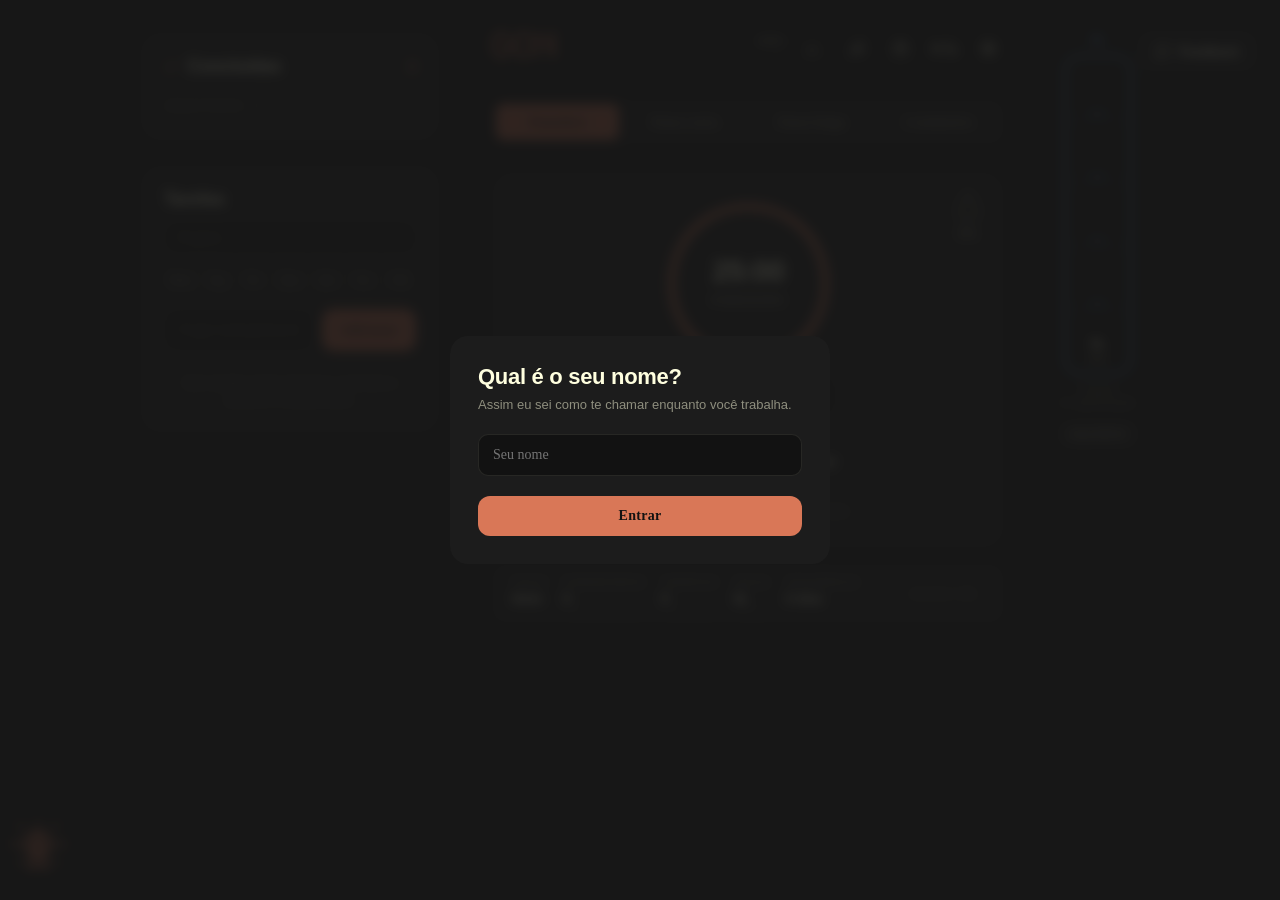
==== index.html @ 390bbe86 "Add files via upload" ====
<!DOCTYPE html>
<html lang="pt-BR">
<head>
<meta charset="UTF-8">
<meta name="viewport" content="width=device-width, initial-scale=1.0, viewport-fit=cover">

<!-- ============================================================
     SEGURANÇA: Content Security Policy
     ATENÇÃO: ao mover scripts inline para arquivos externos (.js),
     os hashes SHA-256 da CSP não são mais necessários — arquivos
     externos são cobertos por 'self'. Remova os hashes se quiser.
     Diretivas frame-ancestors/HSTS/X-Content-Type só valem como
     CABEÇALHO HTTP no servidor (veja SEGURANCA.md).
     ============================================================ -->
<meta http-equiv="Content-Security-Policy" content="
  default-src 'self';
  base-uri 'self';
  object-src 'none';
  form-action 'self';
  frame-ancestors 'none';
  upgrade-insecure-requests;
  script-src 'self' 'unsafe-inline' https://accounts.google.com https://www.youtube.com https://open.spotify.com;
  style-src 'self' 'unsafe-inline' https://fonts.googleapis.com;
  font-src 'self' https://fonts.gstatic.com data:;
  img-src 'self' data: https:;
  manifest-src 'self' data:;
  connect-src 'self' https://open.spotify.com https://www.googleapis.com https://accounts.google.com https://api.anthropic.com https://pipedapi.kavin.rocks https://pipedapi.drgns.space https://pipedapi.adminforge.de https://api.piped.private.coffee https://invidious.nerdvpn.de https://inv.nadeko.net;
  frame-src https://www.youtube.com https://www.youtube-nocookie.com https://accounts.google.com https://open.spotify.com;
  media-src 'self' https: blob:;
">
<meta name="referrer" content="strict-origin-when-cross-origin">
<title>Gon - foco e produtividade</title>
<meta name="description" content="Timer Pomodoro com tarefas, hidratação, música e o Gon, um companheiro virtual que trabalha junto com você para manter o foco.">

<!-- Ícones (inline data URI pra não depender de arquivos externos) -->
<link rel="icon" type="image/svg+xml" id="faviconLink" href="[data-uri]">
<link rel="alternate icon" type="image/png" href="[data-uri]">
<link rel="apple-touch-icon" href="[data-uri]">

<!-- PWA manifest (embutido como data URI) -->
<link rel="manifest" href="[data-uri]">
<meta name="theme-color" content="#121212">
<meta name="mobile-web-app-capable" content="yes">
<meta name="apple-mobile-web-app-capable" content="yes">
<meta name="apple-mobile-web-app-status-bar-style" content="black-translucent">
<meta name="apple-mobile-web-app-title" content="Gon">

<!-- Fontes -->
<link rel="preconnect" href="https://fonts.googleapis.com">
<link rel="preconnect" href="https://fonts.gstatic.com" crossorigin>
<link href="https://fonts.googleapis.com/css2?family=Inter:wght@400;500;600;700&display=swap" rel="stylesheet">

<!-- CSS principal -->
<link rel="stylesheet" href="style.css">

<script>
  // Aplica tema salvo antes da 1ª renderização (evita flash de tema errado)
  (function(){
    try {
      if (localStorage.getItem('gon.theme') === 'light'){
        document.documentElement.setAttribute('data-theme', 'light');
      }
    } catch(e){}
  })();
</script>
<script>
  // Registra o service worker (PWA offline + instalação como app)
  if ('serviceWorker' in navigator){
    window.addEventListener('load', function(){
      navigator.serviceWorker.register('sw.js').catch(function(){});
    });
  }
</script>
</head>
<body>
<a class="feedback-btn" href="https://forms.gle/WvxBxsP4ZQESX27w6" target="_blank" rel="noopener noreferrer" aria-label="Enviar feedback" data-i18n-attr="aria-label:ui.feedbackAria">
  <svg viewBox="0 0 24 24" fill="none" stroke="currentColor" stroke-width="1.8" stroke-linecap="round" stroke-linejoin="round"><path d="M21 11.5a8.38 8.38 0 0 1-.9 3.8 8.5 8.5 0 0 1-7.6 4.7 8.38 8.38 0 0 1-3.8-.9L3 21l1.9-5.7a8.38 8.38 0 0 1-.9-3.8 8.5 8.5 0 0 1 4.7-7.6 8.38 8.38 0 0 1 3.8-.9h.5a8.48 8.48 0 0 1 8 8v.5z"/></svg>
  <span data-i18n="ui.feedback">Feedback</span>
</a>

  <div class="layout">
  <div class="wrap">
    <header>
      <div class="brand">
        <h1>
          <svg class="brand-logo" id="brandLogo" viewBox="0 0 102 42" xmlns="http://www.w3.org/2000/svg" shape-rendering="crispEdges" role="button" tabindex="0" aria-label="Abrir Sobre o Gon" data-i18n-attr="aria-label:ui.brandAria">
            <defs>
              <linearGradient id="gonLogoGrad" x1="0" y1="0" x2="0" y2="1">
                <stop offset="0%" stop-color="var(--accent)"/>
                <stop offset="100%" stop-color="var(--accent-dark, var(--accent))" stop-opacity="0.72"/>
              </linearGradient>
            </defs>
            <!-- G -->
            <rect class="skin" x="6" y="0" width="6" height="6"/>
            <rect class="skin" x="12" y="0" width="6" height="6"/>
            <rect class="skin" x="18" y="0" width="6" height="6"/>
            <rect class="skin" x="0" y="6" width="6" height="6"/>
            <rect class="skin" x="24" y="6" width="6" height="6"/>
            <rect class="skin" x="0" y="12" width="6" height="6"/>
            <rect class="skin" x="0" y="18" width="6" height="6"/>
            <rect class="skin" x="18" y="18" width="6" height="6"/>
            <rect class="skin" x="24" y="18" width="6" height="6"/>
            <rect class="skin" x="0" y="24" width="6" height="6"/>
            <rect class="skin" x="24" y="24" width="6" height="6"/>
            <rect class="skin" x="0" y="30" width="6" height="6"/>
            <rect class="skin" x="24" y="30" width="6" height="6"/>
            <rect class="skin" x="6" y="36" width="6" height="6"/>
            <rect class="skin" x="12" y="36" width="6" height="6"/>
            <rect class="skin" x="18" y="36" width="6" height="6"/>
            <!-- O -->
            <rect class="skin" x="42" y="0" width="6" height="6"/>
            <rect class="skin" x="48" y="0" width="6" height="6"/>
            <rect class="skin" x="54" y="0" width="6" height="6"/>
            <rect class="skin" x="36" y="6" width="6" height="6"/>
            <rect class="skin" x="60" y="6" width="6" height="6"/>
            <rect class="skin" x="36" y="12" width="6" height="6"/>
            <rect class="skin" x="60" y="12" width="6" height="6"/>
            <rect class="skin" x="36" y="18" width="6" height="6"/>
            <rect class="skin" x="60" y="18" width="6" height="6"/>
            <rect class="skin" x="36" y="24" width="6" height="6"/>
            <rect class="skin" x="60" y="24" width="6" height="6"/>
            <rect class="skin" x="36" y="30" width="6" height="6"/>
            <rect class="skin" x="60" y="30" width="6" height="6"/>
            <rect class="skin" x="42" y="36" width="6" height="6"/>
            <rect class="skin" x="48" y="36" width="6" height="6"/>
            <rect class="skin" x="54" y="36" width="6" height="6"/>
            <!-- N -->
            <rect class="skin" x="72" y="0" width="6" height="6"/>
            <rect class="skin" x="96" y="0" width="6" height="6"/>
            <rect class="skin" x="72" y="6" width="6" height="6"/>
            <rect class="skin" x="78" y="6" width="6" height="6"/>
            <rect class="skin" x="96" y="6" width="6" height="6"/>
            <rect class="skin" x="72" y="12" width="6" height="6"/>
            <rect class="skin" x="84" y="12" width="6" height="6"/>
            <rect class="skin" x="96" y="12" width="6" height="6"/>
            <rect class="skin" x="72" y="18" width="6" height="6"/>
            <rect class="skin" x="84" y="18" width="6" height="6"/>
            <rect class="skin" x="96" y="18" width="6" height="6"/>
            <rect class="skin" x="72" y="24" width="6" height="6"/>
            <rect class="skin" x="90" y="24" width="6" height="6"/>
            <rect class="skin" x="96" y="24" width="6" height="6"/>
            <rect class="skin" x="72" y="30" width="6" height="6"/>
            <rect class="skin" x="96" y="30" width="6" height="6"/>
            <rect class="skin" x="72" y="36" width="6" height="6"/>
            <rect class="skin" x="96" y="36" width="6" height="6"/>

            <!-- ==== faíscas subindo, como se o nome estivesse quente ==== -->
            <g class="logo-embers">
              <rect class="ember em1"  x="3"  y="1" width="2" height="2"/>
              <rect class="ember em2"  x="10" y="2" width="2" height="2"/>
              <rect class="ember em3"  x="17" y="0" width="2" height="2"/>
              <rect class="ember em4"  x="22" y="2" width="2" height="2"/>
              <rect class="ember em5"  x="40" y="1" width="2" height="2"/>
              <rect class="ember em6"  x="44" y="2" width="2" height="2"/>
              <rect class="ember em7"  x="52" y="0" width="2" height="2"/>
              <rect class="ember em8"  x="58" y="1" width="2" height="2"/>
              <rect class="ember em9"  x="63" y="2" width="2" height="2"/>
              <rect class="ember em10" x="75" y="1" width="2" height="2"/>
              <rect class="ember em11" x="79" y="0" width="2" height="2"/>
              <rect class="ember em12" x="86" y="2" width="2" height="2"/>
              <rect class="ember em13" x="92" y="1" width="2" height="2"/>
              <rect class="ember em14" x="97" y="0" width="2" height="2"/>
            </g>
          </svg>
          <span class="sr-only" data-i18n="ui.brandSr">Gon — foco e produtividade</span>
        </h1>
      </div>
      <div class="header-right">
        <div class="clock">
          <div class="time-row">
            <span class="time" id="clockTime">--:--</span>
            <span class="battery-chip" id="batteryIndicator" style="display:none;">
              <span class="battery-percent" id="batteryPercent">--%</span>
            </span>
          </div>
          <div class="date" id="clockDate">--</div>
        </div>
        <button class="icon-btn" id="panelBtn" aria-label="Painel: estatísticas, calendário, conquistas" title="Painel" data-i18n-attr="aria-label:ui.panelBtnAria;title:ui.panelBtnTitle">
          <svg viewBox="0 0 24 24" fill="none" stroke-width="2" stroke-linecap="round" stroke-linejoin="round"><line x1="5" y1="20" x2="5" y2="12"/><line x1="12" y1="20" x2="12" y2="6"/><line x1="19" y1="20" x2="19" y2="15"/></svg>
        </button>
        <button class="icon-btn" id="musicBtn" aria-label="Música (Spotify)" title="Música (Spotify)" aria-expanded="false" data-i18n-attr="aria-label:ui.musicBtn;title:ui.musicBtn">
          <svg viewBox="0 0 24 24" fill="none" stroke-width="2" stroke-linecap="round" stroke-linejoin="round"><path d="M9 18V5l12-2v13"/><circle cx="6" cy="18" r="3"/><circle cx="18" cy="16" r="3"/></svg>
        </button>
        <button class="icon-btn" id="calBtn" aria-label="Google Agenda" title="Google Agenda" aria-expanded="false" data-i18n-attr="aria-label:ui.calBtn;title:ui.calBtn">
          <svg viewBox="0 0 24 24" fill="none" stroke-width="2" stroke-linecap="round" stroke-linejoin="round"><rect x="3" y="4" width="18" height="18" rx="2"/><line x1="16" y1="2" x2="16" y2="6"/><line x1="8" y1="2" x2="8" y2="6"/><line x1="3" y1="10" x2="21" y2="10"/></svg>
        </button>
        <button class="icon-btn" id="themeBtn" aria-label="Mudar para tema claro" title="Tema claro/escuro">
          <svg id="themeIconSun" viewBox="0 0 24 24" fill="none" stroke="currentColor" stroke-width="2" stroke-linecap="round" stroke-linejoin="round" hidden><circle cx="12" cy="12" r="4"/><path d="M12 2v2M12 20v2M4.93 4.93l1.41 1.41M17.66 17.66l1.41 1.41M2 12h2M20 12h2M4.93 19.07l1.41-1.41M17.66 6.34l1.41-1.41"/></svg>
          <svg id="themeIconMoon" viewBox="0 0 24 24" fill="none" stroke="currentColor" stroke-width="2" stroke-linecap="round" stroke-linejoin="round"><path d="M21 12.79A9 9 0 1 1 11.21 3 7 7 0 0 0 21 12.79Z"/></svg>
        </button>
        <button class="icon-btn" id="settingsBtn" aria-label="Configurações" title="Configurações" data-i18n-attr="aria-label:ui.settingsBtn;title:ui.settingsBtn">
          <svg viewBox="0 0 24 24" fill="none" stroke-width="2" stroke-linecap="round" stroke-linejoin="round"><circle cx="12" cy="12" r="3"/><path d="M19.4 15a1.65 1.65 0 0 0 .33 1.82l.06.06a2 2 0 1 1-2.83 2.83l-.06-.06a1.65 1.65 0 0 0-1.82-.33 1.65 1.65 0 0 0-1 1.51V21a2 2 0 0 1-4 0v-.09A1.65 1.65 0 0 0 9 19.4a1.65 1.65 0 0 0-1.82.33l-.06.06a2 2 0 1 1-2.83-2.83l.06-.06a1.65 1.65 0 0 0 .33-1.82 1.65 1.65 0 0 0-1.51-1H3a2 2 0 0 1 0-4h.09A1.65 1.65 0 0 0 4.6 9a1.65 1.65 0 0 0-.33-1.82l-.06-.06a2 2 0 1 1 2.83-2.83l.06.06a1.65 1.65 0 0 0 1.82.33H9a1.65 1.65 0 0 0 1-1.51V3a2 2 0 0 1 4 0v.09a1.65 1.65 0 0 0 1 1.51 1.65 1.65 0 0 0 1.82-.33l.06-.06a2 2 0 1 1 2.83 2.83l-.06.06a1.65 1.65 0 0 0-.33 1.82V9a1.65 1.65 0 0 0 1.51 1H21a2 2 0 0 1 0 4h-.09a1.65 1.65 0 0 0-1.51 1z"/></svg>
        </button>
      </div>
    </header>

    <div class="tabs" role="group" aria-label="Modo do timer" data-i18n-attr="aria-label:ui.tabsAria">
      <button class="tab active" data-mode="pomodoro" aria-pressed="true" data-i18n="ui.modePomodoro">Pomodoro</button>
      <button class="tab" data-mode="short" aria-pressed="false" data-i18n="ui.modeShort">Pausa curta</button>
      <button class="tab" data-mode="long" aria-pressed="false" data-i18n="ui.modeLong">Pausa longa</button>
      <button class="tab" data-mode="chrono" aria-pressed="false" data-i18n="ui.modeChrono">Cronômetro</button>
    </div>

    <div class="card">
      <!-- hydration widget -->
      <div class="hydration" id="hydration" role="button" tabindex="0" aria-label="Hidratação" data-i18n-attr="aria-label:ui.hydrationAria">
        <svg viewBox="0 0 28 36">
          <defs>
            <clipPath id="dropClip">
              <path d="M14 2 C14 2 4 15 4 22 a10 10 0 0 0 20 0 C24 15 14 2 14 2 Z"/>
            </clipPath>
            <clipPath id="waterLevelClip">
              <!-- acompanha o mesmo contorno ondulado do preenchimento (#waterFill),
                   então as bolhinhas somem ao ultrapassar o nível real da água,
                   em vez de flutuarem por cima dela -->
              <use href="#waterFill"/>
            </clipPath>
            <linearGradient id="dropGrad" x1="0" y1="0" x2="0" y2="1">
              <stop offset="0" stop-color="#7BB3EA"/>
              <stop offset="1" stop-color="#3D7EC4"/>
            </linearGradient>
          </defs>
          <path id="waterFill" fill="url(#dropGrad)" clip-path="url(#dropClip)"/>
          <g clip-path="url(#dropClip)">
            <g class="drop-bubbles" clip-path="url(#waterLevelClip)">
              <circle class="drop-bubble drop-bubble-1" cx="10" cy="30" r="0.55"/>
              <circle class="drop-bubble drop-bubble-2" cx="15" cy="32" r="0.75"/>
              <circle class="drop-bubble drop-bubble-3" cx="18" cy="29" r="0.45"/>
            </g>
          </g>
          <path d="M14 2 C14 2 4 15 4 22 a10 10 0 0 0 20 0 C24 15 14 2 14 2 Z" fill="none" stroke="rgba(var(--ink-rgb),0.5)" stroke-width="1.6"/>
        </svg>
        <div class="hydro-count" id="hydroCount">0/2L</div>
        <div class="hydro-tip" id="hydroTip" data-i18n="ui.hydroTipDefault">Água em 20 min</div>
        <div class="hydro-popover" id="hydroPopover">
          <button type="button" class="hydro-opt" data-ml="250">250 ml</button>
          <button type="button" class="hydro-opt" data-ml="500">500 ml</button>
          <button type="button" class="hydro-opt" data-ml="1000">1 L</button>
        </div>
      </div>

      <div class="ring-holder">
        <svg viewBox="0 0 260 260">
          <circle class="ring-track" cx="130" cy="130" r="114"></circle>
          <circle class="ring-progress" id="ring" cx="130" cy="130" r="114"></circle>
        </svg>
        <div class="timer-center">
          <div class="time-display" id="timeDisplay" role="timer" aria-label="Tempo da sessão" data-i18n-attr="aria-label:ui.timerAria">25:00</div>
          <div class="mode-label" id="modeLabel">Pomodoro</div>
          <div class="task-now" id="taskNow" hidden></div>
        </div>
      </div>

      <!-- jogo da velha do Gon: substitui o miolo do card apenas nas abas
           "Pausa curta" e "Pausa longa" (controlado por .card.is-game) -->
      <div class="game-view" id="gameView">
        <button type="button" class="icon-btn gg-mute" id="ggMuteBtn" aria-label="Mutar sons do jogo" title="Mutar sons">
          <svg id="ggMuteIcon" viewBox="0 0 24 24" fill="none" stroke="currentColor" stroke-width="2" stroke-linecap="round" stroke-linejoin="round">
            <path d="M11 5 6 9H2v6h4l5 4V5Z"/>
            <path class="vol-wave" d="M15.5 8.5a5 5 0 0 1 0 7"/>
            <path class="vol-wave" d="M18.5 5.5a9 9 0 0 1 0 13"/>
          </svg>
        </button>

        <div class="gg-time" id="ggTime" aria-live="off"><span data-i18n="ui.ggTimePrefix">Pausa termina em </span><b id="ggTimeValue">--:--</b></div>

        <svg class="gg-avatar" id="ggAvatar" viewBox="24 21 54 42" xmlns="http://www.w3.org/2000/svg" shape-rendering="crispEdges" role="img" aria-label="Gon">
          <rect class="skin" x="42" y="36" width="18" height="6"/>
          <rect class="skin" x="36" y="42" width="30" height="6"/>
          <rect class="skin" x="30" y="48" width="42" height="6"/>
          <rect class="skin" x="36" y="54" width="30" height="6"/>
          <rect class="skin" x="42" y="60" width="18" height="6"/>
          <rect class="skin" x="33" y="33" width="6" height="6"/>
          <rect class="skin" x="63" y="33" width="6" height="6"/>
          <rect class="skin" x="63" y="63" width="6" height="6"/>
          <rect class="skin" x="33" y="63" width="6" height="6"/>
          <rect class="eye eye-l" x="42" y="45" width="6" height="9"/>
          <rect class="eye eye-r" x="54" y="45" width="6" height="9"/>
        </svg>

        <!-- tela inicial: desafio -->
        <div class="gg-intro" id="ggIntro">
          <h3 class="gg-title" data-i18n="ui.ggTitle">Gon te desafia</h3>
          <p class="gg-sub" data-i18n-html="ui.ggSub">Enquanto você descansa...<br>tente me vencer.</p>
          <p class="gg-bubble" id="ggIntroBubble" data-i18n="ui.ggIntroBubble">Vamos jogar uma?</p>
          <div class="gg-break-controls">
            <button type="button" class="btn btn-primary" id="ggStartBtn" data-i18n="ui.ggStartMatch">Começar Partida</button>
            <button type="button" class="btn btn-ghost gg-pause-btn" data-i18n="ui.ggPauseBreak">Pausar descanso</button>
            <button type="button" class="btn btn-ghost btn-small gg-skip-btn" data-i18n="ui.btnSkipBreak">Pular pausa</button>
          </div>
        </div>

        <!-- tela da partida -->
        <div class="gg-play" id="ggPlay">
          <div class="gg-board" id="ggBoard" role="group" aria-label="Tabuleiro do jogo da velha" data-i18n-attr="aria-label:ui.ggBoardAria"></div>
          <p class="gg-status" id="ggStatus" data-i18n="ui.ggYourTurn">Sua vez</p>
          <p class="gg-bubble" id="ggPlayBubble"></p>
          <div class="gg-actions" id="ggActions" hidden>
            <button type="button" class="btn btn-ghost btn-small" id="ggAgainBtn" data-i18n="ui.ggPlayAgain">Jogar novamente</button>
            <button type="button" class="btn btn-ghost btn-small" id="ggBackBtn" data-i18n="ui.ggBackToBreak">Voltar ao descanso</button>
          </div>
          <div class="gg-score">
            <div class="gg-score-item">
              <span class="gg-score-label" data-i18n="ui.ggScoreYou">Você</span>
              <span class="gg-score-value" id="ggScoreWin">0</span>
            </div>
            <div class="gg-score-item">
              <span class="gg-score-label" data-i18n="ui.ggScoreDraws">Empates</span>
              <span class="gg-score-value" id="ggScoreDraw">0</span>
            </div>
            <div class="gg-score-item">
              <span class="gg-score-label" data-i18n="ui.ggScoreGon">Gon</span>
              <span class="gg-score-value" id="ggScoreLose">0</span>
            </div>
          </div>
          <!-- controles do descanso durante a partida (compactos) -->
          <div class="gg-break-controls is-compact">
            <button type="button" class="btn btn-ghost btn-small gg-pause-btn" data-i18n="ui.ggPauseBreak">Pausar descanso</button>
            <button type="button" class="btn btn-ghost btn-small gg-skip-btn" data-i18n="ui.btnSkipBreak">Pular pausa</button>
          </div>
        </div>
      </div>

      <div class="chrono-opts" id="chronoOpts">
        <button class="chrono-opt" data-dir="up" hidden data-i18n="ui.chronoUp">Cronômetro</button>
        <button class="chrono-opt active" data-dir="down" data-i18n="ui.chronoDown">Regressivo</button>
        <button class="chrono-opt" data-dir="free" data-i18n="ui.chronoFree">Sessão livre</button>
      </div>

      <div class="controls">
        <button class="btn btn-primary" id="startBtn" data-i18n="ui.btnStart">Começar</button>
        <button class="btn btn-ghost" id="resetBtn" data-i18n="ui.btnReset">Reiniciar</button>
        <button class="btn btn-ghost" id="finishBtn" hidden data-i18n="ui.btnFinish">Finalizar</button>
        <button class="btn btn-ghost btn-small" id="skipBtn" hidden data-i18n="ui.btnSkipBreak">Pular pausa</button>
      </div>

      <div class="dots" id="dots"></div>

      <p class="hint" data-i18n-html="ui.hint"><kbd>Espaço</kbd> inicia e pausa &nbsp;·&nbsp; <kbd>R</kbd> reinicia</p>
    </div>

    <!-- resumo do dia -->
    <div class="day-strip" id="dayStrip" role="group" aria-label="Resumo do dia" data-i18n-attr="aria-label:ui.dayStripAria">
      <div class="ds-item">
        <span class="ds-label" data-i18n="ui.dsFocus">Foco</span>
        <span class="ds-value" id="dsFocus">0min</span>
        <span class="ds-bar ds-bar-spacer" aria-hidden="true"></span>
      </div>
      <div class="ds-item">
        <span class="ds-label" data-i18n="ui.dsPomos">Pomodoros</span>
        <span class="ds-value" id="dsPomos">0</span>
        <span class="ds-bar"><i id="dsPomosBar"></i></span>
      </div>
      <div class="ds-item">
        <span class="ds-label" data-i18n="ui.dsTasks">Tarefas</span>
        <span class="ds-value" id="dsTasks">0</span>
        <span class="ds-bar"><i id="dsTasksBar"></i></span>
      </div>
      <div class="ds-item">
        <span class="ds-label" data-i18n="ui.dsWater">Água</span>
        <span class="ds-value" id="dsWater">0L</span>
        <span class="ds-bar"><i id="dsWaterBar" class="is-water"></i></span>
      </div>
      <div class="ds-item">
        <span class="ds-label" data-i18n="ui.dsStreak">Sequência</span>
        <span class="ds-value" id="dsStreak">0 dias</span>
        <span class="ds-bar ds-bar-spacer" aria-hidden="true"></span>
      </div>
      <button class="ds-close" id="closeDayBtn" title="Encerrar o dia" data-i18n="ui.closeDay" data-i18n-attr="title:ui.closeDayTitle">encerrar o dia</button>
    </div>

    <!-- música: Spotify + YouTube Music -->
    <section class="panel music-panel" id="musicPanel" aria-label="Música" data-i18n-attr="aria-label:ui.musicAria">
      <div class="music-head">
        <svg viewBox="0 0 24 24" fill="none" stroke-width="2" stroke-linecap="round" stroke-linejoin="round"><path d="M9 18V5l12-2v13"/><circle cx="6" cy="18" r="3"/><circle cx="18" cy="16" r="3"/></svg>
        <h2 data-i18n="ui.musicTitle">Música</h2>
        <button class="btn btn-ghost btn-small" id="spotifyLogin" data-i18n="ui.spotifyLogin">Entrar no Spotify</button>
      </div>

      <div class="music-tabs" id="musicTabs" role="tablist">
        <button type="button" class="music-tab active" data-service="spotify" role="tab">Spotify</button>
        <button type="button" class="music-tab" data-service="youtube" role="tab">YouTube Music</button>
      </div>

      <!-- SPOTIFY -->
      <div class="music-service" id="serviceSpotify">
        <div class="music-presets" id="musicPresets">
          <button type="button" class="chip active" data-uri="playlist/0vvXsWCC9xrXsKd4FyS8kM">Lo-fi</button>
          <button type="button" class="chip" data-uri="playlist/37i9dQZF1DWZeKCadgRdKQ">Deep Focus</button>
          <button type="button" class="chip" data-uri="playlist/37i9dQZF1DX4sWSpwq3LiO">Piano</button>

          <div class="music-volume" id="musicVolume" style="display:none">
            <button type="button" class="icon-btn" id="spotifyMuteBtn" aria-label="Pausar música" title="Pausar música" data-i18n-attr="aria-label:ui.spotifyPauseAria;title:ui.spotifyPauseAria">
              <svg id="spotifyVolumeIcon" viewBox="0 0 24 24" fill="none" stroke="currentColor" stroke-width="2" stroke-linecap="round" stroke-linejoin="round">
                <path d="M11 5 6 9H2v6h4l5 4V5Z"/>
                <path class="vol-wave" d="M15.5 8.5a5 5 0 0 1 0 7"/>
                <path class="vol-wave" d="M18.5 5.5a9 9 0 0 1 0 13"/>
              </svg>
            </button>
          </div>
        </div>

        <div class="music-embed">
          <iframe id="spotifyEmbed"
                  src="https://open.spotify.com/embed/playlist/0vvXsWCC9xrXsKd4FyS8kM?utm_source=generator"
                  width="100%" height="152" frameborder="0"
                  allow="autoplay; clipboard-write; encrypted-media; fullscreen; picture-in-picture"
                  loading="lazy"></iframe>
        </div>

        <div class="music-url">
          <input type="text" id="spotifyUrl" placeholder="Cole um link do Spotify (playlist, álbum, faixa)" autocomplete="off" data-i18n-attr="placeholder:ui.spotifyUrlPlaceholder">
          <button class="btn btn-primary btn-small" id="spotifyLoad" data-i18n="ui.spotifyLoad">Carregar</button>
        </div>

        <p class="music-note" data-i18n-html="ui.spotifyNote">Com a sessão do Spotify aberta <b>neste navegador</b>, o player toca as faixas inteiras. Sem login, ele toca prévias de 30 segundos. Use os controles dentro do próprio player para tocar, pausar e navegar pelas faixas.</p>
      </div>

      <!-- YOUTUBE MUSIC -->
      <div class="music-service" id="serviceYoutube" hidden>
        <div class="music-url yt-search">
          <input type="text" id="ytSearch" placeholder="Pesquise a música que você quer ouvir" autocomplete="off" aria-label="Pesquisar música no YouTube" data-i18n-attr="placeholder:ui.ytSearchPlaceholder;aria-label:ui.ytSearchAria">
          <button class="btn btn-primary btn-small" id="ytSearchBtn" data-i18n="ui.ytSearchBtn">Pesquisar</button>
        </div>

        <div class="music-volume-row">
          <div class="music-volume" id="ytVolumeWrap">
            <button type="button" class="icon-btn" id="ytMuteBtn" aria-label="Mudo" title="Mudo" data-i18n-attr="aria-label:ui.ytMuteAria;title:ui.ytMuteAria">
              <svg id="ytVolumeIcon" viewBox="0 0 24 24" fill="none" stroke="currentColor" stroke-width="2" stroke-linecap="round" stroke-linejoin="round">
                <path d="M11 5 6 9H2v6h4l5 4V5Z"/>
                <path class="vol-wave" d="M15.5 8.5a5 5 0 0 1 0 7"/>
                <path class="vol-wave" d="M18.5 5.5a9 9 0 0 1 0 13"/>
              </svg>
            </button>
            <input type="range" id="ytVolume" min="0" max="100" value="70" aria-label="Volume do YouTube" data-i18n-attr="aria-label:ui.ytVolumeAria">
          </div>
        </div>

        <p class="yt-status" id="ytStatus" data-i18n="ui.ytStatusIdle">Digite o nome da música ou do artista. Os resultados aparecem aqui e tocam dentro do site.</p>
        <ul class="yt-results" id="ytResults" hidden></ul>

        <div class="music-embed" id="ytEmbedWrap">
          <div class="yt-embed-placeholder" id="ytEmbedPlaceholder">
            <svg viewBox="0 0 24 24" fill="none" stroke="currentColor" stroke-width="1.6" stroke-linecap="round" stroke-linejoin="round"><circle cx="12" cy="12" r="10"/><path d="M10 8.5v7l6-3.5-6-3.5Z" fill="currentColor" stroke="none"/></svg>
            <span data-i18n="ui.ytPlaceholder">Pesquise ou cole um link do YouTube. O vídeo aparece aqui pra você ouvir.</span>
          </div>
          <div id="ytFrame"></div>
        </div>

        <p class="music-note" data-i18n-html="ui.ytNote">Toca a <b>faixa inteira de graça</b>, com anúncios, a menos que você tenha YouTube Premium logado <b>neste navegador</b>. Também aceita link colado do <b>youtube.com</b> ou <b>music.youtube.com</b>. O volume ao lado da busca controla o player de verdade.</p>
      </div>
    </section>

    <!-- Google Agenda -->
    <section class="panel cal-panel" id="calPanel" aria-label="Google Agenda" data-i18n-attr="aria-label:ui.calAria">
      <div class="cal-head">
        <svg viewBox="0 0 24 24" fill="none" stroke-width="2" stroke-linecap="round" stroke-linejoin="round"><rect x="3" y="4" width="18" height="18" rx="2"/><line x1="16" y1="2" x2="16" y2="6"/><line x1="8" y1="2" x2="8" y2="6"/><line x1="3" y1="10" x2="21" y2="10"/></svg>
        <h2 data-i18n="ui.calTitle">Google Agenda</h2>
        <span class="cal-status-row" id="calStatusRow">
          <span class="cal-status-dot" id="calStatusDot"></span>
          <span id="calStatusText" data-i18n="ui.calDisconnectedStatus">Desconectado</span>
        </span>
        <button class="btn btn-ghost btn-small" id="calDisconnectBtn" hidden data-i18n="ui.calDisconnect">Desconectar</button>
      </div>

      <!-- estado: não conectado -->
      <div class="cal-disconnected" id="calDisconnected">
        <p data-i18n="ui.calIntro">Conecte sua conta do Google para acompanhar os compromissos da sua semana direto por aqui, sem sair do Gon.</p>
        <button class="btn btn-primary btn-small" id="calConnectBtn" data-i18n="ui.calConnect">Conectar com o Google</button>
      </div>

      <!-- estado: conectado -->
      <div class="cal-connected" id="calConnected" hidden>
        <div class="cal-daynav">
          <button type="button" class="icon-btn" id="calPrevDay" aria-label="Semana anterior" title="Semana anterior" data-i18n-attr="aria-label:ui.calPrevWeek;title:ui.calPrevWeek">
            <svg viewBox="0 0 24 24" fill="none" stroke-width="2" stroke-linecap="round" stroke-linejoin="round"><polyline points="15 18 9 12 15 6"/></svg>
          </button>
          <span class="cal-day-label" id="calDayLabel" data-i18n="ui.calThisWeek">Esta semana</span>
          <button type="button" class="icon-btn" id="calNextDay" aria-label="Próxima semana" title="Próxima semana" data-i18n-attr="aria-label:ui.calNextWeek;title:ui.calNextWeek">
            <svg viewBox="0 0 24 24" fill="none" stroke-width="2" stroke-linecap="round" stroke-linejoin="round"><polyline points="9 18 15 12 9 6"/></svg>
          </button>
          <button type="button" class="cal-today-btn" id="calTodayBtn" data-i18n="ui.calThisWeekBtn">esta semana</button>
        </div>

        <div class="cal-event-list" id="calEventList">
          <div class="cal-loading" data-i18n="ui.calLoading">Carregando...</div>
        </div>

        <p class="cal-note" data-i18n-html="ui.calNote">Os compromissos são lidos direto da sua agenda principal do Google (<b>calendar.primary</b>), somente para visualização. O acesso fica só neste navegador e expira sozinho; não guardamos nada em servidor.</p>
      </div>
    </section>
  </div><!-- /wrap -->

  <div class="left-col">
  <aside class="panel sidebar-done" id="donePanel">
    <div class="done-head">
      <svg viewBox="0 0 24 24" fill="none" stroke-width="2.6" stroke-linecap="round" stroke-linejoin="round"><polyline points="20 6 9 17 4 12"/></svg>
      <h2 data-i18n="ui.doneTitle">Concluídas</h2>
      <span class="count" id="doneCount">0</span>
    </div>
    <ul class="task-list done-list" id="doneList"></ul>
    <div class="done-empty" id="doneEmpty">
      <svg viewBox="0 0 24 24" fill="none" stroke-width="1.6" stroke-linecap="round" stroke-linejoin="round"><circle cx="12" cy="12" r="9"/><polyline points="8.5 12 11 14.5 15.5 9.5"/></svg>
      <p data-i18n="ui.doneEmpty">Suas tarefas concluídas do dia aparecem aqui.</p>
    </div>
    <button class="arch-toggle" id="archToggle" hidden><span data-i18n="ui.archived">Arquivadas · </span><span id="archCount">0</span></button>
    <ul class="task-list done-list arch-list" id="archList" hidden></ul>
  </aside>

  <!-- tasks -->
  <section class="panel tasks">
    <div class="tasks-head">
      <h2 data-i18n="ui.tasksTitle">Tarefas</h2>
      <span id="taskSummary"></span>
    </div>
    <div class="task-tools">
      <input type="search" id="taskSearch" class="task-search" placeholder="Pesquisar" autocomplete="off" aria-label="Pesquisar tarefas" data-i18n-attr="placeholder:ui.taskSearchPlaceholder;aria-label:ui.taskSearchAria">
      <div class="task-filters" id="taskFilters">
        <button class="tf-chip" data-f="0" data-i18n="ui.wd0">Dom</button>
        <button class="tf-chip" data-f="1" data-i18n="ui.wd1">Seg</button>
        <button class="tf-chip" data-f="2" data-i18n="ui.wd2">Ter</button>
        <button class="tf-chip" data-f="3" data-i18n="ui.wd3">Qua</button>
        <button class="tf-chip" data-f="4" data-i18n="ui.wd4">Qui</button>
        <button class="tf-chip" data-f="5" data-i18n="ui.wd5">Sex</button>
        <button class="tf-chip" data-f="6" data-i18n="ui.wd6">Sáb</button>
      </div>
    </div>
    <div class="task-input">
      <input type="text" id="taskInput" placeholder="O que você precisa fazer hoje?" maxlength="120" autocomplete="off" data-i18n-attr="placeholder:ui.taskInputPlaceholder">
      <button class="btn btn-primary btn-small" id="taskAdd" data-i18n="ui.taskAdd">Adicionar</button>
    </div>
    <ul class="task-list" id="taskList"></ul>
    <div class="empty-msg" id="taskEmpty" data-i18n="ui.taskEmpty">Sem tarefas ainda. Escreve a primeira e assume o compromisso.</div>
  </section>
  </div><!-- /left-col -->

  <div class="right-col" id="rightCol">
    <div class="hydro-tank-goal" id="hydroTankGoal">2L</div>
    <div class="hydro-tank" id="hydroTank" role="button" tabindex="0" aria-label="Água de hoje. Abrir registros para desfazer." data-i18n-attr="aria-label:ui.hydroTankAria">
      <div class="hydro-tank-ticks" aria-hidden="true">
        <span class="hydro-tank-tick" style="--tick:20%"></span>
        <span class="hydro-tank-tick-label" style="--tick:20%">20%</span>
        <span class="hydro-tank-tick" style="--tick:40%"></span>
        <span class="hydro-tank-tick-label" style="--tick:40%">40%</span>
        <span class="hydro-tank-tick" style="--tick:60%"></span>
        <span class="hydro-tank-tick-label" style="--tick:60%">60%</span>
        <span class="hydro-tank-tick" style="--tick:80%"></span>
        <span class="hydro-tank-tick-label" style="--tick:80%">80%</span>
      </div>
      <div class="hydro-tank-fill" id="hydroTankFill">
        <canvas id="hydroWaveCanvas" aria-hidden="true"></canvas>
        <span class="hydro-bubble hydro-bubble-1"></span>
        <span class="hydro-bubble hydro-bubble-2"></span>
        <span class="hydro-bubble hydro-bubble-3"></span>
        <span class="hydro-bubble hydro-bubble-4"></span>
        <span class="hydro-bubble hydro-bubble-5"></span>
        <span class="hydro-bubble hydro-bubble-6"></span>
      </div>
      <canvas id="fishCanvas" aria-hidden="true"></canvas>
      <div class="hydro-tank-label" id="hydroTankLabel">
        <span class="hydro-tank-label-value" id="hydroTankLabelValue">0L</span>
        <span class="hydro-tank-label-pct" id="hydroTankLabelPct">0%</span>
      </div>
    </div>
    <div class="hydro-tank-hint" data-i18n-html="ui.hydroTankHint">toque<br>p/ desfazer</div>
    <button type="button" class="aq-btn" id="aqBtn" aria-label="Abrir aquário e loja de peixes" data-i18n-attr="aria-label:ui.aqBtnAria">
      <span class="aq-btn-txt" data-i18n="ui.aqBtn">Aquário</span>
      <span class="aq-btn-badge" id="aqBtnBadge" hidden>0</span>
    </button>
  </div><!-- /right-col -->
  </div><!-- /layout -->

  <!-- name modal -->
  <div class="overlay open" id="nameOverlay">
    <div class="modal" role="dialog" aria-modal="true" aria-label="Boas-vindas" data-i18n-attr="aria-label:ui.nameAria">
      <h2 data-i18n="ui.nameTitle">Qual é o seu nome?</h2>
      <p class="sub" data-i18n="ui.nameSub">Assim eu sei como te chamar enquanto você trabalha.</p>
      <div class="field">
        <input type="text" id="nameInput" placeholder="Seu nome" maxlength="30" autocomplete="off" data-i18n-attr="placeholder:ui.namePlaceholder">
      </div>
      <div class="modal-actions">
        <button class="btn btn-primary" id="nameSubmit" style="flex:1;" data-i18n="ui.nameSubmit">Entrar</button>
      </div>
    </div>
  </div>

  <!-- intro modal: Gon se apresenta antes de liberar o app -->
  <div class="overlay" id="introOverlay">
    <div class="modal gg-end-modal" role="dialog" aria-modal="true" aria-label="Apresentação do Gon" data-i18n-attr="aria-label:ui.introAria">
      <svg class="gg-avatar" viewBox="24 21 54 42" xmlns="http://www.w3.org/2000/svg" shape-rendering="crispEdges" role="img" aria-label="Gon">
        <rect class="skin" x="42" y="36" width="18" height="6"/>
        <rect class="skin" x="36" y="42" width="30" height="6"/>
        <rect class="skin" x="30" y="48" width="42" height="6"/>
        <rect class="skin" x="36" y="54" width="30" height="6"/>
        <rect class="skin" x="42" y="60" width="18" height="6"/>
        <rect class="skin" x="33" y="33" width="6" height="6"/>
        <rect class="skin" x="63" y="33" width="6" height="6"/>
        <rect class="skin" x="63" y="63" width="6" height="6"/>
        <rect class="skin" x="33" y="63" width="6" height="6"/>
        <rect class="eye eye-l" x="42" y="45" width="6" height="9"/>
        <rect class="eye eye-r" x="54" y="45" width="6" height="9"/>
      </svg>
      <h2 id="introGreet">Oi!</h2>
      <p class="sub" data-i18n="ui.introSub">Prazer em te conhecer, eu sou o Gon, seu parceiro de foco por aqui. Antes da gente começar, quero te contar rapidinho a minha história. Clica aqui:</p>
      <div class="modal-actions">
        <button class="btn btn-primary" id="introStoryBtn" style="flex:1;" data-i18n="ui.introStoryBtn">Conhecer a história do Gon</button>
      </div>
    </div>
  </div>

  <!-- settings modal -->
  <div class="overlay" id="settingsOverlay">
    <div class="modal" role="dialog" aria-modal="true" aria-label="Configurações" data-i18n-attr="aria-label:ui.settingsAria">
      <h2 data-i18n="ui.settingsTitle">Configurações</h2>
      <p class="sub" data-i18n="ui.settingsSub">Tempos em minutos.</p>
      <div class="field">
        <label data-i18n="ui.fieldName">Seu nome</label>
        <input type="text" id="inputName" placeholder="Seu nome" maxlength="30" autocomplete="off" data-i18n-attr="placeholder:ui.namePlaceholder">
      </div>
      <div class="field">
        <label data-i18n="ui.fieldLanguage">Idioma</label>
        <div class="water-goal-select" id="langSelect"></div>
      </div>
      <div class="field">
        <label data-i18n="ui.fieldPomodoro">Pomodoro</label>
        <input type="number" id="inputPomodoro" min="1" max="1440" value="25">
      </div>
      <div class="field">
        <label data-i18n="ui.fieldShort">Pausa curta</label>
        <input type="number" id="inputShort" min="1" max="60" value="5">
      </div>
      <div class="field">
        <label data-i18n="ui.fieldLong">Pausa longa</label>
        <input type="number" id="inputLong" min="1" max="90" value="15">
      </div>
      <div class="field">
        <label><span data-i18n="ui.fieldWater">Lembrete de água</span> <small data-i18n="ui.fieldWaterHint">(intervalo em min)</small></label>
        <input type="number" id="inputWater" min="1" max="120" value="20">
      </div>
      <div class="field">
        <label data-i18n="ui.fieldWaterGoal">Meta diária de água</label>
        <div class="water-goal-select" id="waterGoalSelect">
          <button type="button" class="wg-opt" data-l="2">2L</button>
          <button type="button" class="wg-opt" data-l="3">3L</button>
          <button type="button" class="wg-opt" data-l="4">4L</button>
          <button type="button" class="wg-opt" data-l="5">5L</button>
        </div>
      </div>
      <div class="field-row">
        <div class="field">
          <label><span data-i18n="ui.fieldGoalPomos">Meta de Pomodoros</span> <small data-i18n="ui.perDay">/dia</small></label>
          <input type="number" id="inputGoalPomos" min="1" max="30" value="8">
        </div>
        <div class="field">
          <label><span data-i18n="ui.fieldGoalTasks">Meta de tarefas</span> <small data-i18n="ui.perDay">/dia</small></label>
          <input type="number" id="inputGoalTasks" min="1" max="50" value="5">
        </div>
      </div>
      <div class="field">
        <label><span data-i18n="ui.fieldAutoFocus">Modo foco automático</span> <small data-i18n="ui.fieldAutoFocusHint">(oculta distrações durante o Pomodoro)</small></label>
        <div class="water-goal-select" id="focusModeSelect">
          <button type="button" class="wg-opt wg-accent" data-v="1" data-i18n="ui.on">Ligado</button>
          <button type="button" class="wg-opt wg-accent" data-v="0" data-i18n="ui.off">Desligado</button>
        </div>
      </div>
      <div class="modal-actions">
        <button class="btn btn-ghost" id="cancelBtn" data-i18n="ui.cancel">Cancelar</button>
        <button class="btn btn-primary" id="saveBtn" data-i18n="ui.save">Salvar</button>
      </div>
    </div>
  </div>

  <!-- water log modal (desfazer registros) -->
  <div class="overlay" id="waterOverlay">
    <div class="modal" role="dialog" aria-modal="true" aria-label="Registro de água" data-i18n-attr="aria-label:ui.waterAria">
      <h2 data-i18n="ui.waterTitle">Água de hoje</h2>
      <p class="sub" data-i18n="ui.waterSub">Registrou errado? Remove o que não aconteceu de verdade.</p>

      <div class="water-total">
        <span class="water-total-value" id="waterTotalValue">0L</span>
        <span class="water-total-goal" id="waterTotalGoal">de 2L</span>
      </div>

      <div class="water-quick">
        <button type="button" class="wq" data-ml="250">+250 ml</button>
        <button type="button" class="wq" data-ml="500">+500 ml</button>
        <button type="button" class="wq" data-ml="1000">+1 L</button>
      </div>

      <ul class="water-log" id="waterLogList"></ul>
      <div class="water-log-empty" id="waterLogEmpty" data-i18n="ui.waterLogEmpty">Nenhum registro hoje. Use a gotinha ou os botões acima.</div>

      <div class="modal-actions">
        <button class="btn btn-ghost" id="waterUndoBtn" data-i18n="ui.waterUndoLast">Desfazer último</button>
        <button class="btn btn-primary" id="waterCloseBtn" data-i18n="ui.close">Fechar</button>
      </div>
    </div>
  </div>

  <!-- aquário: loja de peixes + peixes atuais -->
  <div class="overlay" id="aqOverlay">
    <div class="modal modal-wide aq-modal" role="dialog" aria-modal="true" aria-label="Aquário" data-i18n-attr="aria-label:ui.aqAria">
      <div class="aq-head">
        <h2 data-i18n="ui.aqTitle">Aquário do Gon</h2>
        <div class="aq-coins" title="Conchas: ganhe bebendo água" data-i18n-attr="title:ui.aqCoinsTitle">
          <svg viewBox="0 0 16 16" aria-hidden="true"><path d="M8 1 C4 1 1 4 1 8 C1 12 4 15 8 15 L8 8 Z" fill="currentColor"/><path d="M8 1 C12 1 15 4 15 8 C15 12 12 15 8 15 L8 8 Z" fill="currentColor" opacity="0.55"/></svg>
          <b id="aqCoins">0</b><span data-i18n="ui.aqShells"> conchas</span>
        </div>
      </div>
      <p class="sub" data-i18n-html="ui.aqSub">Beba água pra ganhar conchas (1 concha a cada 250&nbsp;ml). Adote até <b>5 peixinhos</b>, mas cuidado: sem água o tanque seca e eles adoecem. Mantenha o tanque cheio e eles vivem felizes.</p>

      <div class="aq-section-label"><span data-i18n="ui.aqMineLabel">Seus peixes </span><span id="aqCount">0/5</span></div>
      <div class="aq-mine" id="aqMine"></div>
      <div class="aq-empty" id="aqEmpty" data-i18n="ui.aqEmpty">Nenhum peixe ainda. Adote um abaixo 🐟</div>

      <div class="aq-section-label" data-i18n="ui.aqShopLabel">Lojinha</div>
      <div class="aq-shop" id="aqShop"></div>

      <div class="modal-actions">
        <button class="btn btn-primary" id="aqCloseBtn" data-i18n="ui.close">Fechar</button>
      </div>
    </div>
  </div>

  <!-- painel: estatísticas · calendário · conquistas · recordes · rotinas · planejar -->
  <div class="overlay" id="panelOverlay">
    <div class="modal modal-wide" role="dialog" aria-modal="true" aria-label="Painel: estatísticas, calendário e conquistas" data-i18n-attr="aria-label:ui.panelAria">
      <div class="pv-head">
        <h2 data-i18n="ui.panelTitle">Painel</h2>
        <div class="level-wrap" id="levelWrap">
          <span class="level-tag" id="levelTag">Nível 1</span>
          <span class="level-bar"><i id="levelFill"></i></span>
          <span class="level-xp" id="levelXp"></span>
        </div>
        <button class="pv-close" id="panelClose" aria-label="Fechar painel" data-i18n-attr="aria-label:ui.panelCloseAria">×</button>
      </div>
      <div class="pv-tabs" id="pvTabs">
        <button class="pv-tab active" data-v="stats" data-i18n="ui.tabStats">Estatísticas</button>
        <button class="pv-tab" data-v="cal" data-i18n="ui.tabCal">Calendário</button>
        <button class="pv-tab" data-v="ach" data-i18n="ui.tabAch">Conquistas</button>
        <button class="pv-tab" data-v="rec" data-i18n="ui.tabRec">Recordes</button>
        <button class="pv-tab" data-v="rot" data-i18n="ui.tabRot">Rotinas</button>
        <button class="pv-tab" data-v="ai" data-i18n="ui.tabAi">Planejar</button>
        <button class="pv-tab" data-v="about" data-i18n="ui.tabAbout">Sobre</button>
      </div>

      <div class="pv-body" id="pvBody">
      <section class="pv-view" id="pvStats">
        <div class="seg" id="statRange">
          <button class="seg-btn active" data-r="today" data-i18n="ui.rangeToday">Hoje</button>
          <button class="seg-btn" data-r="week" data-i18n="ui.rangeWeek">Semana</button>
          <button class="seg-btn" data-r="month" data-i18n="ui.rangeMonth">Mês</button>
          <button class="seg-btn" data-r="year" data-i18n="ui.rangeYear">Ano</button>
        </div>
        <div class="stat-grid" id="statGrid"></div>
        <div class="chart-block" id="chartDaysBlock">
          <h3 class="pv-sub" id="chartDaysTitle" data-i18n="ui.chartFocusByDay">Foco por dia</h3>
          <div class="mini-chart" id="chartDays"></div>
        </div>
        <div class="chart-block">
          <h3 class="pv-sub" data-i18n="ui.chartByHour">Produtividade por horário</h3>
          <div class="mini-chart" id="chartHours"></div>
        </div>
      </section>

      <section class="pv-view" id="pvCal" hidden>
        <h3 class="pv-sub" data-i18n="ui.heatTitle">Últimas 26 semanas</h3>
        <div class="heat-wrap"><div class="heat-grid" id="heatGrid"></div></div>
        <div class="heat-legend"><span data-i18n="ui.heatLess">menos </span><i class="hl i0"></i><i class="hl i1"></i><i class="hl i2"></i><i class="hl i3"></i><i class="hl i4"></i><span data-i18n="ui.heatMore"> mais</span></div>
        <div class="heat-detail" id="heatDetail" data-i18n="ui.heatHint">Clique em um dia para ver os detalhes.</div>
      </section>

      <section class="pv-view" id="pvAch" hidden>
        <div class="ach-grid" id="achGrid"></div>
      </section>

      <section class="pv-view" id="pvRec" hidden>
        <ul class="rec-list" id="recList"></ul>
      </section>

      <section class="pv-view" id="pvRot" hidden>
        <p class="pv-desc" data-i18n="ui.rotDesc">Rotinas aplicam tempos, tarefas e meta de água de uma vez só.</p>
        <ul class="rot-list" id="rotList"></ul>
        <div class="rot-empty" id="rotEmpty" data-i18n="ui.rotEmpty">Nenhuma rotina ainda. Crie a primeira: Trabalho, Estudo, Manhã, Noite.</div>
        <button class="btn btn-ghost" id="rotNewBtn" data-i18n="ui.rotNew">Nova rotina</button>
        <div class="rot-form" id="rotForm" hidden>
          <div class="field"><label data-i18n="ui.rotName">Nome</label><input id="rotName" maxlength="40" placeholder="Trabalho, Estudo, Manhã..." data-i18n-attr="placeholder:ui.rotNamePlaceholder"></div>
          <div class="field-row">
            <div class="field"><label data-i18n="ui.rotPomos">Pomodoros</label><input type="number" id="rotPomos" min="1" max="20" value="4"></div>
            <div class="field"><label><span data-i18n="ui.rotFocus">Foco</span> <small data-i18n="ui.unitMin">min</small></label><input type="number" id="rotFocus" min="1" max="180" value="25"></div>
          </div>
          <div class="field-row">
            <div class="field"><label><span data-i18n="ui.rotBreak">Pausa</span> <small data-i18n="ui.unitMin">min</small></label><input type="number" id="rotBreak" min="1" max="60" value="5"></div>
            <div class="field"><label><span data-i18n="ui.rotWater">Água</span> <small data-i18n="ui.unitL">L</small></label><input type="number" id="rotWater" min="1" max="5" value="2"></div>
          </div>
          <div class="field"><label><span data-i18n="ui.rotTasksLabel">Tarefas</span> <small data-i18n="ui.rotTasksHint">(uma por linha)</small></label><textarea id="rotTasks" rows="3" placeholder="Editar vídeo do cliente&#10;Responder e-mails" data-i18n-attr="placeholder:ui.rotTasksPlaceholder"></textarea></div>
          <div class="modal-actions"><button class="btn btn-ghost" id="rotCancel" data-i18n="ui.cancel">Cancelar</button><button class="btn btn-primary" id="rotSave" data-i18n="ui.rotSave">Salvar rotina</button></div>
        </div>
      </section>

      <section class="pv-view" id="pvAi" hidden>
        <p class="pv-desc" data-i18n="ui.aiDesc">Descreva o que precisa fazer e o organizador monta os blocos de foco, pausas e tarefas do dia.</p>
        <textarea id="aiInput" class="ai-input" rows="3" placeholder="Hoje preciso terminar meu projeto, estudar e responder e-mails." data-i18n-attr="placeholder:ui.aiPlaceholder"></textarea>
        <div class="modal-actions ai-actions">
          <button class="btn btn-primary" id="aiRun" data-i18n="ui.aiRun">Organizar</button>
        </div>
        <div class="ai-status" id="aiStatus" hidden></div>
        <div class="ai-plan" id="aiPlan" hidden>
          <h3 class="pv-sub" data-i18n="ui.aiPlanTitle">Plano sugerido</h3>
          <ul class="plan-list" id="planList"></ul>
          <div class="modal-actions">
            <button class="btn btn-ghost" id="aiDiscard" data-i18n="ui.aiDiscard">Descartar</button>
            <button class="btn btn-primary" id="aiApply" data-i18n="ui.aiApply">Aplicar ao dia</button>
          </div>
        </div>
      </section>

      <section class="pv-view" id="pvAbout" hidden>
        <div class="about-block">
          <h3 class="about-title"><span data-i18n="ui.aboutLoreTitle">A história do Gon</span> <span class="about-tag" data-i18n="ui.aboutLoreTag">Lenda</span></h3>
          <div class="about-lore">
            <p class="lore-chapter-text" data-i18n-html="ui.aboutLore1">Antes de existir qualquer tarefa, qualquer cronômetro ou qualquer meta, havia apenas um ponto de luz laranja pulsando sozinho, sem missão, sem aliado, sem motivo pra continuar aceso. Foi só no instante em que o primeiro pomodoro chegou ao fim que essa faísca ganhou forma: pernas, olhos e um nome. <b>Gon</b> não nasceu de um raio nem de uma profecia antiga. Nasceu de 25 minutos de foco, os primeiros de muitos que ainda viriam.</p>
            <p class="lore-chapter-text" data-i18n-html="ui.aboutLore2">Desde então, Gon selou um pacto simples com quem abrisse o app: <b>"Eu cuido do tempo, você cuida de usá-lo bem."</b> A cada tarefa concluída, cada litro de água registrado, cada sequência mantida, ele ganha um pouco mais de força, e o seu XP sobe junto com o dele. O maior adversário dessa jornada nunca teve nome oficial. Você talvez o conheça como procrastinação, adiamento, aquela aba extra aberta sem motivo. Gon não vence essa batalha por você, mas fica ao seu lado enquanto você luta, e comemora junto quando você vence.</p>
            <p class="lore-chapter-text" data-i18n-html="ui.aboutLore3">Essa história não tem final marcado. Cada dia que você abre o app é um novo capítulo, cada nível que você sobe é uma página virada. Gon só pede uma coisa: que você volte amanhã pra continuar escrevendo.</p>
          </div>

          <div class="lore-fireplace-wrap">
            <canvas id="gonCampfire" class="campfire-canvas"></canvas>
            <div class="lore-fireplace-foot">
              <p class="lore-fireplace-caption" data-i18n="ui.aboutFireCaption">Fim do capítulo · continue lendo</p>
              <button type="button" class="icon-btn fireplace-sound-btn" id="fireplaceSoundBtn" aria-label="Mutar som da lareira" title="Som da lareira" data-i18n-attr="title:ui.fireplaceTitle">
                <svg viewBox="0 0 24 24" fill="none" stroke="currentColor" stroke-width="2" stroke-linecap="round" stroke-linejoin="round">
                  <path d="M11 5 6 9H2v6h4l5 4V5Z"/>
                  <path class="vol-wave" d="M15.5 8.5a5 5 0 0 1 0 7"/>
                  <path class="vol-wave" d="M18.5 5.5a9 9 0 0 1 0 13"/>
                </svg>
              </button>
            </div>
          </div>
        </div>

        <div class="about-block">
          <h3 class="about-title" data-i18n="ui.aboutGoalTitle">Objetivo do aplicativo</h3>
          <p class="about-text" data-i18n-html="ui.aboutGoal1">Este app existe pra ajudar você a <b>estruturar o seu tempo de trabalho ou estudo</b> em blocos de foco e pausas reais, acompanhar tarefas, manter a hidratação em dia e enxergar, com dados simples, onde a sua produtividade realmente acontece.</p>
          <p class="about-text" data-i18n-html="ui.aboutGoal2">A ideia não é vigiar, é dar forma ao seu dia: um cronômetro que respeita o método Pomodoro, um painel que guarda seu histórico e progresso, e um companheiro visual que reage ao que você faz, pra que manter o foco pareça menos um esforço de força de vontade e mais um hábito construído aos poucos.</p>
        </div>

        <div class="about-block">
          <h3 class="about-title" data-i18n="ui.aboutRulesTitle">O que significa cada coisa</h3>
          <dl class="about-rules">
            <div class="about-rule"><dt data-i18n-html="ui.ruleCountdown">Regressivo</dt><dd data-i18n-html="ui.ruleCountdownD">Timer com tempo definido (ex.: 25min de foco). Ele conta pra trás até zero e avisa quando o bloco termina.</dd></div>
            <div class="about-rule"><dt data-i18n-html="ui.ruleFree">Sessão livre</dt><dd data-i18n-html="ui.ruleFreeD">Timer que só conta pra cima, sem um tempo alvo. Ideal quando você não quer se prender a um número fixo de minutos.</dd></div>
            <div class="about-rule"><dt data-i18n-html="ui.rulePomo">Pomodoro</dt><dd data-i18n-html="ui.rulePomoD">Técnica de foco em blocos curtos (normalmente 25min) intercalados com pausas. Cada bloco concluído conta como 1 pomodoro no seu dia.</dd></div>
            <div class="about-rule"><dt data-i18n-html="ui.ruleFocusTime">Tempo focado</dt><dd data-i18n-html="ui.ruleFocusTimeD">Soma de todos os minutos em que o cronômetro rodou de verdade, sem contar pausas.</dd></div>
            <div class="about-rule"><dt data-i18n-html="ui.ruleTasks">Tarefas</dt><dd data-i18n-html="ui.ruleTasksD">Sua lista de afazeres do dia. Marcar uma como concluída soma XP e aparece no seu resumo do dia.</dd></div>
            <div class="about-rule"><dt data-i18n-html="ui.ruleWater">Água</dt><dd data-i18n-html="ui.ruleWaterD">Sua meta de hidratação diária, medida em litros (ex.: 0L/2L). Registrar água também alimenta suas estatísticas.</dd></div>
            <div class="about-rule"><dt data-i18n-html="ui.ruleStreak">Sequência</dt><dd data-i18n-html="ui.ruleStreakD">Quantidade de dias seguidos em que você cumpriu pelo menos uma meta do dia. Faltar um dia reinicia a contagem.</dd></div>
            <div class="about-rule"><dt data-i18n-html="ui.ruleLevel">Nível &amp; XP</dt><dd data-i18n-html="ui.ruleLevelD">Cada pomodoro, tarefa concluída e meta batida rende XP. Ao acumular XP suficiente, você sobe de nível.</dd></div>
            <div class="about-rule"><dt data-i18n-html="ui.ruleAch">Conquistas</dt><dd data-i18n-html="ui.ruleAchD">Marcos especiais que você desbloqueia ao atingir certos comportamentos (ex.: primeira semana completa, primeira sequência de 7 dias).</dd></div>
            <div class="about-rule"><dt data-i18n-html="ui.ruleRec">Recordes</dt><dd data-i18n-html="ui.ruleRecD">Seus melhores números históricos: maior sequência, dia com mais foco, mais pomodoros num único dia, entre outros.</dd></div>
            <div class="about-rule"><dt data-i18n-html="ui.ruleCal">Calendário</dt><dd data-i18n-html="ui.ruleCalD">Mapa de calor com as últimas semanas. Quanto mais escuro o dia, mais tempo de foco você teve nele.</dd></div>
            <div class="about-rule"><dt data-i18n-html="ui.ruleRot">Rotinas</dt><dd data-i18n-html="ui.ruleRotD">Modelos salvos que aplicam de uma vez um conjunto de pomodoros, tempos de foco/pausa, meta de água e tarefas.</dd></div>
            <div class="about-rule"><dt data-i18n-html="ui.rulePlan">Planejar</dt><dd data-i18n-html="ui.rulePlanD">Descreva o que precisa fazer em texto livre e o app monta uma sugestão de blocos de foco, pausas e tarefas pro seu dia.</dd></div>
            <div class="about-rule"><dt data-i18n-html="ui.ruleFocusMode">Modo foco</dt><dd data-i18n-html="ui.ruleFocusModeD">Modo mais enxuto de tela, que esconde distrações visuais enquanto o cronômetro está rodando.</dd></div>
          </dl>
        </div>

        <div class="about-block">
          <h3 class="about-title" data-i18n="ui.aboutTipsTitle">Como aproveitar melhor</h3>
          <ol class="about-tips">
            <li data-n="1" data-i18n-html="ui.tip1">Comece o dia definindo suas tarefas antes de dar play no cronômetro, assim o Gon sabe o que vocês dois estão perseguindo.</li>
            <li data-n="2" data-i18n-html="ui.tip2">Prefira o Regressivo com blocos de 25min pra tarefas que exigem concentração alta, e a Sessão livre pra trabalhos mais soltos ou criativos.</li>
            <li data-n="3" data-i18n-html="ui.tip3">Respeite as pausas. Elas contam tanto quanto o foco pro seu equilíbrio, e é quando o Gon também descansa.</li>
            <li data-n="4" data-i18n-html="ui.tip4">Registre a água ao longo do dia, não tudo de uma vez no fim. Isso deixa suas estatísticas por horário mais fiéis à realidade.</li>
            <li data-n="5" data-i18n-html="ui.tip5">Crie rotinas pros seus contextos mais comuns (Trabalho, Estudo, Manhã) pra começar o dia em poucos segundos.</li>
            <li data-n="6" data-i18n-html="ui.tip6">Use o Planejar quando não souber por onde começar: descreva o que precisa fazer e ajuste o plano sugerido antes de aplicar.</li>
            <li data-n="7" data-i18n-html="ui.tip7">Encerre o dia pelo resumo, mesmo em dias fracos. É isso que mantém sua sequência e seu histórico completos no Calendário.</li>
          </ol>
        </div>

        <div class="lore-fireplace-wrap">
          <canvas id="gonCampfire2" class="campfire-canvas"></canvas>
        </div>

        <p class="about-foot" data-i18n="ui.aboutFoot">Feito pra quem trabalha e estuda sozinho, mas não precisa se sentir sozinho fazendo isso.</p>

        <div class="about-credits">
          <span class="about-credits-label" data-i18n="ui.aboutCreditsLabel">Desenvolvido por</span>
          <span class="about-credits-name">Lucas War Prado</span>
        </div>
      </section>
      </div><!-- /pv-body -->
    </div>
  </div>

  <!-- resumo do dia -->
  <div class="overlay" id="summaryOverlay">
    <div class="modal summary-modal" role="dialog" aria-modal="true" aria-label="Resumo da sessão" data-i18n-attr="aria-label:ui.sumAria">
      <h2 data-i18n="ui.sumTitle">Resumo do dia</h2>
      <p class="sub" id="sumDate"></p>
      <div class="sum-grid" id="sumGrid"></div>
      <div class="sum-goals" id="sumGoals"></div>
      <p class="sum-msg" id="sumMsg"></p>
      <div class="modal-actions">
        <button class="btn btn-ghost" id="sumClose" data-i18n="ui.sumBack">Voltar</button>
        <button class="btn btn-primary" id="sumConfirm" data-i18n="ui.sumConfirm">Encerrar o dia</button>
      </div>
    </div>
  </div>

  <div id="confetti"></div>

  <!-- jogo do Gon: modal exibido quando a pausa termina durante a partida -->
  <div class="overlay" id="ggEndOverlay">
    <div class="modal gg-end-modal" role="dialog" aria-modal="true" aria-label="Fim da pausa" data-i18n-attr="aria-label:ui.ggEndAria">
      <svg class="gg-avatar" viewBox="24 21 54 42" xmlns="http://www.w3.org/2000/svg" shape-rendering="crispEdges" role="img" aria-label="Gon">
        <rect class="skin" x="42" y="36" width="18" height="6"/>
        <rect class="skin" x="36" y="42" width="30" height="6"/>
        <rect class="skin" x="30" y="48" width="42" height="6"/>
        <rect class="skin" x="36" y="54" width="30" height="6"/>
        <rect class="skin" x="42" y="60" width="18" height="6"/>
        <rect class="skin" x="33" y="33" width="6" height="6"/>
        <rect class="skin" x="63" y="33" width="6" height="6"/>
        <rect class="skin" x="63" y="63" width="6" height="6"/>
        <rect class="skin" x="33" y="63" width="6" height="6"/>
        <rect class="eye eye-l" x="42" y="45" width="6" height="9"/>
        <rect class="eye eye-r" x="54" y="45" width="6" height="9"/>
      </svg>
      <h2>Gon</h2>
      <p class="sub" data-i18n-html="ui.ggEndSub">A pausa terminou.<br>Hora de voltar ao foco.</p>
      <div class="modal-actions">
        <button type="button" class="btn btn-ghost" id="ggEndAgainBtn" data-i18n="ui.ggEndAgain">Mais uma partida</button>
        <button type="button" class="btn btn-primary" id="ggEndBackBtn" data-i18n="ui.ggEndBack">Voltar ao Pomodoro</button>
      </div>
    </div>
  </div>

  <!-- avatar: Gon, o parceiro de foco -->
  <div class="avatar-layer" id="avatarLayer">
    <div class="avatar-holder" id="avatarHolder" data-state="idle">
      <div class="bubble" id="bubble" role="status" aria-live="polite"></div>
      <div class="avatar-shake">
        <div class="avatar-flip" id="avatarFlip">
          <div class="avatar-pose">
            <svg viewBox="0 0 102 102" xmlns="http://www.w3.org/2000/svg" shape-rendering="crispEdges">
              <!-- ==== pillow (rest) ==== -->
              <g class="prop-pillow">
                <rect x="10" y="74" width="36" height="9" rx="2" fill="rgba(var(--ink-rgb),0.22)"/>
              </g>

              <!-- ==== cama (dormindo): base fixa, não gira com o personagem ==== -->
              <g class="prop-bed">
                <rect x="2" y="86" width="98" height="10" rx="3" fill="rgba(var(--ink-rgb),0.14)"/>
              </g>
              <g class="prop-pillow-bed">
                <rect x="20" y="10" width="62" height="22" rx="10" fill="rgba(var(--ink-rgb),0.20)"/>
              </g>

              <g class="creature">
              <!-- ==== legs (walk) ==== -->
              <g class="legs">
                <g class="leg-l">
                  <rect class="skin" x="42" y="66" width="6" height="12"/>
                  <rect class="skin" x="36" y="78" width="12" height="6"/>
                </g>
                <g class="leg-r">
                  <rect class="skin" x="54" y="66" width="6" height="12"/>
                  <rect class="skin" x="54" y="78" width="12" height="6"/>
                </g>
              </g>

              <!-- ==== body: spark core + rays ==== -->
              <g class="body">
                <!-- octagonal core -->
                <rect class="skin" x="42" y="36" width="18" height="6"/>
                <rect class="skin" x="36" y="42" width="30" height="6"/>
                <rect class="skin" x="30" y="48" width="42" height="6"/>
                <rect class="skin" x="36" y="54" width="30" height="6"/>
                <rect class="skin" x="42" y="60" width="18" height="6"/>

                <!-- N ray -->
                <g class="ray-n">
                  <rect class="skin segB t-n" x="48" y="30" width="6" height="6"/>
                  <rect class="skin tipA t-n" x="48" y="21" width="6" height="6"/>
                </g>
                <!-- W ray -->
                <rect class="skin segB t-w" x="24" y="48" width="6" height="6"/>
                <rect class="skin tipA t-w" x="15" y="48" width="6" height="6"/>
                <!-- E ray (hidden when holding stuff) -->
                <g class="ray-e">
                  <rect class="skin segB t-e" x="72" y="48" width="6" height="6"/>
                  <rect class="skin tipA t-e" x="81" y="48" width="6" height="6"/>
                </g>

                <!-- diagonal sparks: inner + outer -->
                <rect class="skin diag"    x="33" y="33" width="6" height="6"/>
                <rect class="skin diag d2" x="63" y="33" width="6" height="6"/>
                <rect class="skin diag d3" x="63" y="63" width="6" height="6"/>
                <rect class="skin diag d4" x="33" y="63" width="6" height="6"/>
                <rect class="skin diag d5" x="24" y="24" width="6" height="6"/>
                <rect class="skin diag d6" x="72" y="24" width="6" height="6"/>
                <rect class="skin diag d7" x="72" y="72" width="6" height="6"/>
                <rect class="skin diag d8" x="24" y="72" width="6" height="6"/>

                <!-- eyes -->
                <rect class="eye eye-l" x="42" y="45" width="6" height="9"/>
                <rect class="eye eye-r" x="54" y="45" width="6" height="9"/>
                <!-- angry brows (stressed only) -->
                <g class="brows">
                  <rect class="brow brow-l" x="40" y="39" width="11" height="4"/>
                  <rect class="brow brow-r" x="51" y="39" width="11" height="4"/>
                </g>
              </g>

              <!-- ==== arm reaching right (working + drinking) ==== -->
              <g class="prop-arm">
                <rect class="skin" x="66" y="52" width="8" height="6"/>
              </g>

              <!-- ==== laptop (working) ==== -->
              <g class="prop-laptop">
                <rect x="66" y="38" width="30" height="22" fill="var(--ink)"/>
                <rect x="69" y="41" width="24" height="16" fill="var(--bg)"/>
                <rect x="71" y="44" width="10" height="2" fill="var(--accent)"/>
                <rect x="71" y="48" width="16" height="2" fill="rgba(var(--ink-rgb),0.4)"/>
                <rect x="71" y="52" width="7" height="2" fill="rgba(var(--ink-rgb),0.28)"/>
                <rect x="62" y="60" width="38" height="5" fill="var(--ink)"/>
              </g>
              <g class="prop-hands">
                <rect class="skin hand-a" x="74" y="54" width="6" height="6"/>
                <rect class="skin hand-b" x="84" y="54" width="6" height="6"/>
              </g>

              <!-- ==== bottle (drinking) ==== -->
              <g class="prop-bottle">
                <g class="bottle-g">
                  <rect x="74" y="28" width="14" height="32" fill="none" stroke="rgba(var(--ink-rgb),0.65)" stroke-width="2"/>
                  <rect class="bottle-level" x="77" y="32" width="8" height="22" fill="#4A90D9"/>
                  <rect x="78" y="22" width="6" height="5" fill="var(--ink)"/>
                </g>
                <rect class="skin" x="72" y="52" width="6" height="6"/>
              </g>

              <!-- ==== guarda-chuva (chuva de confete) ==== -->
              <g class="prop-umbrella">
                <rect x="48" y="26" width="6" height="12" fill="var(--ink)"/>
                <g class="umb-canopy">
                  <rect x="48" y="0"  width="6"  height="4" fill="var(--accent)"/>
                  <rect x="42" y="4"  width="18" height="6" fill="var(--ink)"/>
                  <rect x="30" y="10" width="42" height="6" fill="var(--ink)"/>
                  <rect x="18" y="16" width="66" height="6" fill="var(--ink)"/>
                  <rect x="24" y="16" width="6"  height="6" fill="var(--accent)"/>
                  <rect x="48" y="16" width="6"  height="6" fill="var(--accent)"/>
                  <rect x="72" y="16" width="6"  height="6" fill="var(--accent)"/>
                  <rect x="18" y="22" width="6"  height="4" fill="var(--ink)"/>
                  <rect x="30" y="22" width="6"  height="4" fill="var(--ink)"/>
                  <rect x="42" y="22" width="6"  height="4" fill="var(--ink)"/>
                  <rect x="54" y="22" width="6"  height="4" fill="var(--ink)"/>
                  <rect x="66" y="22" width="6"  height="4" fill="var(--ink)"/>
                  <rect x="78" y="22" width="6"  height="4" fill="var(--ink)"/>
                </g>
              </g>

              <!-- ==== fone de ouvido (ouvindo música) ==== -->
              <g class="prop-headphones">
                <rect x="24" y="34" width="6" height="8" fill="var(--bg)"/>
                <rect x="30" y="28" width="42" height="6" fill="var(--bg)"/>
                <rect x="72" y="34" width="6" height="8" fill="var(--bg)"/>
                <rect x="22" y="42" width="8" height="16" fill="var(--bg)"/>
                <rect x="24" y="46" width="4" height="8" fill="var(--accent)"/>
                <rect x="72" y="42" width="8" height="16" fill="var(--bg)"/>
                <rect x="74" y="46" width="4" height="8" fill="var(--accent)"/>
              </g>

              <!-- ==== óculos (estudando) ==== -->
              <g class="prop-glasses">
                <rect x="40" y="43" width="10" height="2" fill="var(--bg)"/>
                <rect x="40" y="55" width="10" height="2" fill="var(--bg)"/>
                <rect x="40" y="43" width="2" height="14" fill="var(--bg)"/>
                <rect x="48" y="43" width="2" height="14" fill="var(--bg)"/>
                <rect x="52" y="43" width="10" height="2" fill="var(--bg)"/>
                <rect x="52" y="55" width="10" height="2" fill="var(--bg)"/>
                <rect x="52" y="43" width="2" height="14" fill="var(--bg)"/>
                <rect x="60" y="43" width="2" height="14" fill="var(--bg)"/>
                <rect x="48" y="48" width="4" height="2" fill="var(--bg)"/>
              </g>

              <!-- ==== livro roxo (estudando) ==== -->
              <g class="prop-book">
                <rect x="64" y="42" width="16" height="20" fill="#8B5CF6"/>
                <rect x="80" y="42" width="16" height="20" fill="#A78BFA"/>
                <rect x="78" y="40" width="4" height="24" fill="#5B3FBF"/>
                <rect x="67" y="47" width="10" height="2" fill="rgba(var(--ink-rgb),0.5)"/>
                <rect x="67" y="52" width="10" height="2" fill="rgba(var(--ink-rgb),0.35)"/>
                <rect x="67" y="57" width="7" height="2" fill="rgba(var(--ink-rgb),0.25)"/>
                <rect x="83" y="47" width="10" height="2" fill="rgba(var(--ink-rgb),0.5)"/>
                <rect x="83" y="52" width="10" height="2" fill="rgba(var(--ink-rgb),0.35)"/>
                <rect x="83" y="57" width="7" height="2" fill="rgba(var(--ink-rgb),0.25)"/>
              </g>

              <!-- ==== bolhas (afogando) ==== -->
              <g class="prop-drown">
                <rect class="bubble-p"     x="58" y="30" width="6" height="6" fill="rgba(var(--ink-rgb),0.8)"/>
                <rect class="bubble-p bp2" x="68" y="38" width="4" height="4" fill="rgba(var(--ink-rgb),0.7)"/>
                <rect class="bubble-p bp3" x="50" y="24" width="5" height="5" fill="rgba(var(--ink-rgb),0.6)"/>
              </g>
              </g><!-- /.creature -->

              <!-- ==== cobertor (dormindo): fixo, cobre as pernas por cima ==== -->
              <g class="prop-blanket">
                <rect x="18" y="56" width="66" height="34" rx="10" fill="rgba(var(--ink-rgb),0.32)"/>
                <rect x="18" y="56" width="66" height="7" rx="4" fill="rgba(var(--ink-rgb),0.46)"/>
              </g>

              <!-- ==== z's (sleeping) ==== -->
              <g class="prop-zzz">
                <text class="zzz"    x="66" y="24" font-size="10">z</text>
                <text class="zzz z2" x="74" y="16" font-size="12">z</text>
                <text class="zzz z3" x="83" y="7"  font-size="14">z</text>
              </g>
            </svg>
          </div>
        </div>
      </div>
    </div>
  </div>


<!-- Scripts externos (na ordem correta) -->
<script src="i18n.js"></script>
<script src="app.js"></script>
<script src="campfire.js"></script>
</body>
</html>
---- style.css ----
/* seleção de texto liberada */
  /* texto só para leitores de tela (invisível na página, lido pela tecnologia assistiva) */
  .sr-only{
    position:absolute; width:1px; height:1px;
    padding:0; margin:-1px; overflow:hidden;
    clip:rect(0 0 0 0); white-space:nowrap; border:0;
  }
  :root{
    --bg:      #121212;
    --surface: #1c1c1c;
    --ink:     #FFFFDF;
    --ink-rgb: 255,255,223;
    --accent:  #D97757;
    /* functional signal colors (used ONLY for their states) */
    --stress-red: #D93A2C;   /* avatar stressed */
    --water:      #4A90D9;   /* hydration only */
    --avatar-color: var(--accent);
    --eye-color: #14140F;   /* olhos do avatar: sempre escuros, nos dois temas */
    /* alpha variants of --ink for hierarchy */
    --ink-soft:  rgba(var(--ink-rgb),0.5);
    --ink-faint: rgba(var(--ink-rgb),0.28);
    --ink-line:  rgba(var(--ink-rgb),0.09);
    --ink-track: rgba(var(--ink-rgb),0.07);
    --accent-dim: rgba(217,119,87,0.10);

    /* ---- cursor personalizado: seta e mãozinha em pixel retrô, estilo "aged cursor pack" ---- */
    --cursor-default: url("data:image/svg+xml;utf8,<svg xmlns='http://www.w3.org/2000/svg' viewBox='0 0 11 18' width='14' height='23' shape-rendering='crispEdges'><g fill='%23FFFFFF'><rect x='4' y='3' width='1' height='1'/><rect x='3' y='4' width='1' height='1'/><rect x='3' y='5' width='1' height='1'/><rect x='4' y='5' width='1' height='1'/><rect x='5' y='5' width='1' height='1'/><rect x='3' y='6' width='1' height='1'/><rect x='4' y='6' width='1' height='1'/><rect x='5' y='6' width='1' height='1'/><rect x='3' y='7' width='1' height='1'/><rect x='4' y='7' width='1' height='1'/><rect x='5' y='7' width='1' height='1'/><rect x='6' y='7' width='1' height='1'/><rect x='3' y='8' width='1' height='1'/><rect x='4' y='8' width='1' height='1'/><rect x='5' y='8' width='1' height='1'/><rect x='6' y='8' width='1' height='1'/><rect x='7' y='8' width='1' height='1'/><rect x='8' y='8' width='1' height='1'/><rect x='3' y='9' width='1' height='1'/><rect x='4' y='9' width='1' height='1'/><rect x='5' y='9' width='1' height='1'/><rect x='6' y='9' width='1' height='1'/><rect x='3' y='10' width='1' height='1'/><rect x='4' y='10' width='1' height='1'/><rect x='5' y='10' width='1' height='1'/><rect x='6' y='10' width='1' height='1'/><rect x='7' y='10' width='1' height='1'/><rect x='5' y='11' width='1' height='1'/><rect x='6' y='11' width='1' height='1'/><rect x='5' y='12' width='1' height='1'/><rect x='6' y='12' width='1' height='1'/><rect x='6' y='13' width='1' height='1'/><rect x='7' y='13' width='1' height='1'/><rect x='8' y='13' width='1' height='1'/><rect x='6' y='14' width='1' height='1'/><rect x='7' y='14' width='1' height='1'/><rect x='8' y='14' width='1' height='1'/></g><g fill='%23141414'><rect x='1' y='1' width='1' height='1'/><rect x='1' y='2' width='1' height='1'/><rect x='2' y='2' width='1' height='1'/><rect x='3' y='2' width='1' height='1'/><rect x='1' y='3' width='1' height='1'/><rect x='2' y='3' width='1' height='1'/><rect x='3' y='3' width='1' height='1'/><rect x='1' y='4' width='1' height='1'/><rect x='2' y='4' width='1' height='1'/><rect x='4' y='4' width='1' height='1'/><rect x='5' y='4' width='1' height='1'/><rect x='1' y='5' width='1' height='1'/><rect x='2' y='5' width='1' height='1'/><rect x='6' y='5' width='1' height='1'/><rect x='1' y='6' width='1' height='1'/><rect x='2' y='6' width='1' height='1'/><rect x='6' y='6' width='1' height='1'/><rect x='1' y='7' width='1' height='1'/><rect x='2' y='7' width='1' height='1'/><rect x='7' y='7' width='1' height='1'/><rect x='1' y='8' width='1' height='1'/><rect x='2' y='8' width='1' height='1'/><rect x='9' y='8' width='1' height='1'/><rect x='1' y='9' width='1' height='1'/><rect x='2' y='9' width='1' height='1'/><rect x='7' y='9' width='1' height='1'/><rect x='8' y='9' width='1' height='1'/><rect x='9' y='9' width='1' height='1'/><rect x='1' y='10' width='1' height='1'/><rect x='2' y='10' width='1' height='1'/><rect x='8' y='10' width='1' height='1'/><rect x='9' y='10' width='1' height='1'/><rect x='1' y='11' width='1' height='1'/><rect x='2' y='11' width='1' height='1'/><rect x='3' y='11' width='1' height='1'/><rect x='4' y='11' width='1' height='1'/><rect x='1' y='12' width='1' height='1'/><rect x='2' y='12' width='1' height='1'/><rect x='7' y='12' width='1' height='1'/><rect x='7' y='15' width='1' height='1'/><rect x='8' y='15' width='1' height='1'/><rect x='7' y='16' width='1' height='1'/><rect x='8' y='16' width='1' height='1'/></g></svg>") 1 1, auto;
    --cursor-pointer: url("data:image/svg+xml;utf8,<svg xmlns='http://www.w3.org/2000/svg' viewBox='0 0 15 18' width='20' height='23' shape-rendering='crispEdges'><g fill='%23FFFFFF'><rect x='6' y='2' width='1' height='1'/><rect x='5' y='3' width='1' height='1'/><rect x='6' y='3' width='1' height='1'/><rect x='5' y='4' width='1' height='1'/><rect x='6' y='4' width='1' height='1'/><rect x='5' y='5' width='1' height='1'/><rect x='6' y='5' width='1' height='1'/><rect x='5' y='6' width='1' height='1'/><rect x='6' y='6' width='1' height='1'/><rect x='7' y='6' width='1' height='1'/><rect x='9' y='6' width='1' height='1'/><rect x='5' y='7' width='1' height='1'/><rect x='6' y='7' width='1' height='1'/><rect x='7' y='7' width='1' height='1'/><rect x='12' y='7' width='1' height='1'/><rect x='1' y='8' width='1' height='1'/><rect x='4' y='8' width='1' height='1'/><rect x='5' y='8' width='1' height='1'/><rect x='6' y='8' width='1' height='1'/><rect x='7' y='8' width='1' height='1'/><rect x='8' y='8' width='1' height='1'/><rect x='9' y='8' width='1' height='1'/><rect x='10' y='8' width='1' height='1'/><rect x='11' y='8' width='1' height='1'/><rect x='12' y='8' width='1' height='1'/><rect x='1' y='9' width='1' height='1'/><rect x='2' y='9' width='1' height='1'/><rect x='3' y='9' width='1' height='1'/><rect x='4' y='9' width='1' height='1'/><rect x='5' y='9' width='1' height='1'/><rect x='6' y='9' width='1' height='1'/><rect x='7' y='9' width='1' height='1'/><rect x='8' y='9' width='1' height='1'/><rect x='9' y='9' width='1' height='1'/><rect x='10' y='9' width='1' height='1'/><rect x='11' y='9' width='1' height='1'/><rect x='12' y='9' width='1' height='1'/><rect x='2' y='10' width='1' height='1'/><rect x='3' y='10' width='1' height='1'/><rect x='4' y='10' width='1' height='1'/><rect x='5' y='10' width='1' height='1'/><rect x='6' y='10' width='1' height='1'/><rect x='7' y='10' width='1' height='1'/><rect x='8' y='10' width='1' height='1'/><rect x='9' y='10' width='1' height='1'/><rect x='10' y='10' width='1' height='1'/><rect x='11' y='10' width='1' height='1'/><rect x='12' y='10' width='1' height='1'/><rect x='3' y='11' width='1' height='1'/><rect x='4' y='11' width='1' height='1'/><rect x='5' y='11' width='1' height='1'/><rect x='6' y='11' width='1' height='1'/><rect x='7' y='11' width='1' height='1'/><rect x='8' y='11' width='1' height='1'/><rect x='9' y='11' width='1' height='1'/><rect x='10' y='11' width='1' height='1'/><rect x='11' y='11' width='1' height='1'/><rect x='12' y='11' width='1' height='1'/><rect x='4' y='12' width='1' height='1'/><rect x='5' y='12' width='1' height='1'/><rect x='6' y='12' width='1' height='1'/><rect x='7' y='12' width='1' height='1'/><rect x='8' y='12' width='1' height='1'/><rect x='9' y='12' width='1' height='1'/><rect x='10' y='12' width='1' height='1'/><rect x='11' y='12' width='1' height='1'/><rect x='12' y='12' width='1' height='1'/><rect x='5' y='13' width='1' height='1'/><rect x='6' y='13' width='1' height='1'/><rect x='7' y='13' width='1' height='1'/><rect x='8' y='13' width='1' height='1'/><rect x='9' y='13' width='1' height='1'/><rect x='10' y='13' width='1' height='1'/><rect x='11' y='13' width='1' height='1'/><rect x='3' y='14' width='1' height='1'/><rect x='5' y='14' width='1' height='1'/><rect x='6' y='14' width='1' height='1'/><rect x='7' y='14' width='1' height='1'/><rect x='8' y='14' width='1' height='1'/><rect x='9' y='14' width='1' height='1'/><rect x='10' y='14' width='1' height='1'/><rect x='11' y='14' width='1' height='1'/><rect x='5' y='15' width='1' height='1'/><rect x='11' y='15' width='1' height='1'/></g><g fill='%23141414'><rect x='5' y='1' width='1' height='1'/><rect x='3' y='2' width='1' height='1'/><rect x='4' y='2' width='1' height='1'/><rect x='5' y='2' width='1' height='1'/><rect x='3' y='3' width='1' height='1'/><rect x='4' y='3' width='1' height='1'/><rect x='3' y='4' width='1' height='1'/><rect x='4' y='4' width='1' height='1'/><rect x='3' y='5' width='1' height='1'/><rect x='4' y='5' width='1' height='1'/><rect x='7' y='5' width='1' height='1'/><rect x='3' y='6' width='1' height='1'/><rect x='4' y='6' width='1' height='1'/><rect x='8' y='6' width='1' height='1'/><rect x='10' y='6' width='1' height='1'/><rect x='11' y='6' width='1' height='1'/><rect x='1' y='7' width='1' height='1'/><rect x='2' y='7' width='1' height='1'/><rect x='3' y='7' width='1' height='1'/><rect x='4' y='7' width='1' height='1'/><rect x='8' y='7' width='1' height='1'/><rect x='9' y='7' width='1' height='1'/><rect x='10' y='7' width='1' height='1'/><rect x='11' y='7' width='1' height='1'/><rect x='2' y='8' width='1' height='1'/><rect x='3' y='8' width='1' height='1'/><rect x='13' y='8' width='1' height='1'/><rect x='13' y='9' width='1' height='1'/><rect x='13' y='10' width='1' height='1'/><rect x='13' y='11' width='1' height='1'/><rect x='3' y='12' width='1' height='1'/><rect x='13' y='12' width='1' height='1'/><rect x='3' y='13' width='1' height='1'/><rect x='4' y='13' width='1' height='1'/><rect x='12' y='13' width='1' height='1'/><rect x='4' y='14' width='1' height='1'/><rect x='12' y='14' width='1' height='1'/><rect x='6' y='15' width='1' height='1'/><rect x='7' y='15' width='1' height='1'/><rect x='8' y='15' width='1' height='1'/><rect x='9' y='15' width='1' height='1'/><rect x='10' y='15' width='1' height='1'/><rect x='5' y='16' width='1' height='1'/><rect x='6' y='16' width='1' height='1'/><rect x='7' y='16' width='1' height='1'/><rect x='8' y='16' width='1' height='1'/><rect x='9' y='16' width='1' height='1'/><rect x='10' y='16' width='1' height='1'/><rect x='11' y='16' width='1' height='1'/></g></svg>") 7 1, pointer;
    --cursor-grab: url("data:image/svg+xml;utf8,<svg xmlns='http://www.w3.org/2000/svg' viewBox='0 0 15 18' width='20' height='23' shape-rendering='crispEdges'><g fill='%23FFFFFF'><rect x='6' y='2' width='1' height='1'/><rect x='5' y='3' width='1' height='1'/><rect x='6' y='3' width='1' height='1'/><rect x='5' y='4' width='1' height='1'/><rect x='6' y='4' width='1' height='1'/><rect x='5' y='5' width='1' height='1'/><rect x='6' y='5' width='1' height='1'/><rect x='5' y='6' width='1' height='1'/><rect x='6' y='6' width='1' height='1'/><rect x='7' y='6' width='1' height='1'/><rect x='9' y='6' width='1' height='1'/><rect x='5' y='7' width='1' height='1'/><rect x='6' y='7' width='1' height='1'/><rect x='7' y='7' width='1' height='1'/><rect x='12' y='7' width='1' height='1'/><rect x='1' y='8' width='1' height='1'/><rect x='4' y='8' width='1' height='1'/><rect x='5' y='8' width='1' height='1'/><rect x='6' y='8' width='1' height='1'/><rect x='7' y='8' width='1' height='1'/><rect x='8' y='8' width='1' height='1'/><rect x='9' y='8' width='1' height='1'/><rect x='10' y='8' width='1' height='1'/><rect x='11' y='8' width='1' height='1'/><rect x='12' y='8' width='1' height='1'/><rect x='1' y='9' width='1' height='1'/><rect x='2' y='9' width='1' height='1'/><rect x='3' y='9' width='1' height='1'/><rect x='4' y='9' width='1' height='1'/><rect x='5' y='9' width='1' height='1'/><rect x='6' y='9' width='1' height='1'/><rect x='7' y='9' width='1' height='1'/><rect x='8' y='9' width='1' height='1'/><rect x='9' y='9' width='1' height='1'/><rect x='10' y='9' width='1' height='1'/><rect x='11' y='9' width='1' height='1'/><rect x='12' y='9' width='1' height='1'/><rect x='2' y='10' width='1' height='1'/><rect x='3' y='10' width='1' height='1'/><rect x='4' y='10' width='1' height='1'/><rect x='5' y='10' width='1' height='1'/><rect x='6' y='10' width='1' height='1'/><rect x='7' y='10' width='1' height='1'/><rect x='8' y='10' width='1' height='1'/><rect x='9' y='10' width='1' height='1'/><rect x='10' y='10' width='1' height='1'/><rect x='11' y='10' width='1' height='1'/><rect x='12' y='10' width='1' height='1'/><rect x='3' y='11' width='1' height='1'/><rect x='4' y='11' width='1' height='1'/><rect x='5' y='11' width='1' height='1'/><rect x='6' y='11' width='1' height='1'/><rect x='7' y='11' width='1' height='1'/><rect x='8' y='11' width='1' height='1'/><rect x='9' y='11' width='1' height='1'/><rect x='10' y='11' width='1' height='1'/><rect x='11' y='11' width='1' height='1'/><rect x='12' y='11' width='1' height='1'/><rect x='4' y='12' width='1' height='1'/><rect x='5' y='12' width='1' height='1'/><rect x='6' y='12' width='1' height='1'/><rect x='7' y='12' width='1' height='1'/><rect x='8' y='12' width='1' height='1'/><rect x='9' y='12' width='1' height='1'/><rect x='10' y='12' width='1' height='1'/><rect x='11' y='12' width='1' height='1'/><rect x='12' y='12' width='1' height='1'/><rect x='5' y='13' width='1' height='1'/><rect x='6' y='13' width='1' height='1'/><rect x='7' y='13' width='1' height='1'/><rect x='8' y='13' width='1' height='1'/><rect x='9' y='13' width='1' height='1'/><rect x='10' y='13' width='1' height='1'/><rect x='11' y='13' width='1' height='1'/><rect x='3' y='14' width='1' height='1'/><rect x='5' y='14' width='1' height='1'/><rect x='6' y='14' width='1' height='1'/><rect x='7' y='14' width='1' height='1'/><rect x='8' y='14' width='1' height='1'/><rect x='9' y='14' width='1' height='1'/><rect x='10' y='14' width='1' height='1'/><rect x='11' y='14' width='1' height='1'/><rect x='5' y='15' width='1' height='1'/><rect x='11' y='15' width='1' height='1'/></g><g fill='%23141414'><rect x='5' y='1' width='1' height='1'/><rect x='3' y='2' width='1' height='1'/><rect x='4' y='2' width='1' height='1'/><rect x='5' y='2' width='1' height='1'/><rect x='3' y='3' width='1' height='1'/><rect x='4' y='3' width='1' height='1'/><rect x='3' y='4' width='1' height='1'/><rect x='4' y='4' width='1' height='1'/><rect x='3' y='5' width='1' height='1'/><rect x='4' y='5' width='1' height='1'/><rect x='7' y='5' width='1' height='1'/><rect x='3' y='6' width='1' height='1'/><rect x='4' y='6' width='1' height='1'/><rect x='8' y='6' width='1' height='1'/><rect x='10' y='6' width='1' height='1'/><rect x='11' y='6' width='1' height='1'/><rect x='1' y='7' width='1' height='1'/><rect x='2' y='7' width='1' height='1'/><rect x='3' y='7' width='1' height='1'/><rect x='4' y='7' width='1' height='1'/><rect x='8' y='7' width='1' height='1'/><rect x='9' y='7' width='1' height='1'/><rect x='10' y='7' width='1' height='1'/><rect x='11' y='7' width='1' height='1'/><rect x='2' y='8' width='1' height='1'/><rect x='3' y='8' width='1' height='1'/><rect x='13' y='8' width='1' height='1'/><rect x='13' y='9' width='1' height='1'/><rect x='13' y='10' width='1' height='1'/><rect x='13' y='11' width='1' height='1'/><rect x='3' y='12' width='1' height='1'/><rect x='13' y='12' width='1' height='1'/><rect x='3' y='13' width='1' height='1'/><rect x='4' y='13' width='1' height='1'/><rect x='12' y='13' width='1' height='1'/><rect x='4' y='14' width='1' height='1'/><rect x='12' y='14' width='1' height='1'/><rect x='6' y='15' width='1' height='1'/><rect x='7' y='15' width='1' height='1'/><rect x='8' y='15' width='1' height='1'/><rect x='9' y='15' width='1' height='1'/><rect x='10' y='15' width='1' height='1'/><rect x='5' y='16' width='1' height='1'/><rect x='6' y='16' width='1' height='1'/><rect x='7' y='16' width='1' height='1'/><rect x='8' y='16' width='1' height='1'/><rect x='9' y='16' width='1' height='1'/><rect x='10' y='16' width='1' height='1'/><rect x='11' y='16' width='1' height='1'/></g></svg>") 7 1, grab;

    /* ---- typography scale (uniform across the whole app) ---- */
    --fs-3xs: 10px;   /* kbd shortcuts */
    --fs-2xs: 11px;   /* uppercase micro-labels, counters */
    --fs-xs:  12px;   /* hints, tooltips, secondary/meta text */
    --fs-sm:  13px;   /* tertiary body, labels, small buttons */
    --fs-base:14px;   /* primary body text, inputs, buttons */
    --fs-md:  16px;   /* clock readout */
    --fs-lg:  18px;   /* section headings */
    --fs-xl:  22px;   /* modal headings */
    --fs-2xl: 28px;   /* page title */
    --fs-hero:      30px; /* timer hero number */
    --fs-hero-sm:   34px; /* timer hero number, small screens */

    --fw-regular:  400;
    --fw-medium:   500;
    --fw-semibold: 600;
    --fw-bold:     700;

    --tracking-upper: 0.08em;  /* all uppercase micro-labels */
    --tracking-tight: -0.3px;  /* section/modal headings */
    --lh-heading: 1.15;
    --lh-body:    1.4;

    /* ---- spacing scale (uma única fonte de verdade) ---- */
    --sp-1: 4px;
    --sp-2: 8px;
    --sp-3: 12px;
    --sp-4: 16px;
    --sp-5: 20px;
    --sp-6: 24px;
    --sp-7: 28px;
    --sp-8: 32px;

    /* ---- layout tokens: mudam por breakpoint, o resto do CSS nunca muda ---- */
    --page-x:      24px;  /* gutter lateral da página */
    --page-y:      32px;  /* respiro do topo */
    --head-gap:    36px;  /* header -> tabs */
    --block-gap:   28px;  /* tabs -> card */
    --card-px:     24px;
    --card-pt:     24px;
    --card-pb:     20px;
    --panel-p:     24px;  /* padding interno dos painéis laterais */
    --stack-gap:   24px;  /* entre painéis empilhados */
    --col-gap:     28px;  /* entre colunas */
    --item-gap:    8px;   /* entre itens de lista */
    --avatar-clear:150px; /* espaço reservado pro avatar andar */
    --ring-size:   175px;

    --radius-lg: 20px;
    --radius-md: 12px;
    --radius-sm: 10px;
  }

  /* ---- tema claro: sobrescreve os tokens de cor, incluindo as opacidades do
     texto secundário: a mesma transparência que funciona sobre fundo escuro
     fica com contraste ruim sobre fundo claro, por isso os alphas são maiores
     aqui (tinta escura precisa de mais opacidade pra continuar legível sobre
     um fundo claro), e o fundo da página é levemente mais escuro que os
     cards, pra dar contraste estrutural entre eles ---- */
  :root[data-theme="light"]{
    --bg:      #D9D3C4;
    --surface: #EDEAE4;
    --ink:     #111110;
    --ink-rgb: 17,17,16;
    --stress-red: #B83228;
    --water:      #245FA8;
    --ink-soft:  rgba(17,17,16,0.90);
    --ink-faint: rgba(17,17,16,0.76);
    --ink-line:  rgba(17,17,16,0.52);
    --ink-track: rgba(17,17,16,0.38);
    --accent-dim: rgba(217,119,87,0.18);
    --shadow-card: 0 1px 3px rgba(17,17,16,0.10), 0 4px 16px rgba(17,17,16,0.12);
  }
  :root[data-theme="light"] .card,
  :root[data-theme="light"] .panel,
  :root[data-theme="light"] .tabs{
    box-shadow: var(--shadow-card);
    border: 1px solid rgba(17,17,16,0.13);
  }
  :root[data-theme="light"] .task-list li,
  :root[data-theme="light"] .left-col .tasks .task-list li{
    border: 1px solid rgba(17,17,16,0.13);
  }

  *{ box-sizing:border-box; }
  html,body{ height:100%; }
  html{
    /* impede o zoom acidental por duplo toque SEM bloquear o pinch-to-zoom
       (acessibilidade preservada: quem precisa ampliar ainda consegue) */
    touch-action: manipulation;
    /* evita o pull-to-refresh acidental no Android/Chrome: um refresh no
       meio de um Pomodoro rodando descartaria a sessão */
    overscroll-behavior-y: contain;
    /* iOS não infla a tipografia ao girar pra paisagem */
    -webkit-text-size-adjust: 100%;
    text-size-adjust: 100%;
  }
  body{
    margin:0;
    background: var(--bg);
    color: var(--ink);
    font-family: 'Inter', sans-serif;
    min-height:100vh;
    overflow-x:hidden;
    cursor: var(--cursor-default);
    -webkit-user-select: none;
    -moz-user-select: none;
    user-select: none;
    -webkit-tap-highlight-color: transparent;
  }

  /* mantém a seleção liberada só onde o usuário digita/edita texto */
  input, textarea, [contenteditable="true"]{
    -webkit-user-select: text;
    -moz-user-select: text;
    user-select: text;
  }

  @media (prefers-reduced-motion: reduce){
    *{ animation-duration: 0.001ms !important; animation-iteration-count: 1 !important; transition-duration: 0.001ms !important; }
  }

  /* ================= layout ================= */
  .wrap{
    width: 100%;
    max-width: 560px;
    margin: 0 auto;
    padding: var(--page-y) var(--page-x) 0;
    position:relative;
    z-index: 2;
  }

  header{
    display:flex;
    align-items:flex-start;
    justify-content:space-between;
    gap: var(--sp-4);
    margin-bottom: var(--head-gap);
  }
  .brand{ display:flex; flex-direction:column; gap: var(--sp-2); }
  .brand h1{
    margin:0;
    line-height: 0; /* remove o respiro de linha de texto, já que agora é só o SVG */
  }
  .brand-logo{
    display:block;
    height: 26px;
    width: auto;
    image-rendering: pixelated;
    overflow: visible;
    cursor: var(--cursor-pointer);
  }
  .brand-logo .skin{ fill: url(#gonLogoGrad); transition: fill 0.7s ease; }

  .ember{
    fill: var(--avatar-color);
    opacity: 0;
    animation: emberRise 2.1s ease-in infinite;
  }
  .em1{  animation-delay: .1s;  animation-duration: 2.3s; }
  .em2{  animation-delay: .9s;  animation-duration: 2.0s; }
  .em3{  animation-delay: .3s;  animation-duration: 1.9s; }
  .em4{  animation-delay: 1.6s; animation-duration: 2.2s; }
  .em5{  animation-delay: .7s;  animation-duration: 2.4s; }
  .em6{  animation-delay: 1.3s; animation-duration: 1.8s; }
  .em7{  animation-delay: .2s;  animation-duration: 2.1s; }
  .em8{  animation-delay: 1.1s; animation-duration: 2.3s; }
  .em9{  animation-delay: .5s;  animation-duration: 1.9s; }
  .em10{ animation-delay: 1.4s; animation-duration: 2.0s; }
  .em11{ animation-delay: .6s;  animation-duration: 2.4s; }
  .em12{ animation-delay: 1.7s; animation-duration: 1.9s; }
  .em13{ animation-delay: 1.0s; animation-duration: 2.2s; }
  .em14{ animation-delay: .4s;  animation-duration: 2.1s; }
  @keyframes emberRise{
    0%{ opacity: 0; transform: translateY(0); }
    15%{ opacity: 0.9; }
    60%{ opacity: 0.45; }
    100%{ opacity: 0; transform: translateY(-16px); }
  }

  .header-right{ display:flex; align-items:flex-start; gap: 12px; }
  .clock{ text-align:right; line-height:1; }
  .time-row{
    display:flex;
    align-items:center;
    justify-content:flex-end;
    gap: 6px;
  }
  .battery-chip{
    display:inline-flex;
    align-items:center;
    gap: 4px;
    transform: translateY(0.5px);
  }
  .battery-percent{
    font-size: var(--fs-3xs);
    letter-spacing: var(--tracking-upper);
    color: var(--ink-faint);
    font-weight: var(--fw-semibold);
    font-family:'Inter', sans-serif;
    font-variant-numeric: tabular-nums;
  }
  .battery-chip.is-charging .battery-percent{ color: var(--accent); }
  .battery-chip.is-low .battery-percent{ color: var(--stress-red); }
  .clock .time{
    font-family:'Inter', sans-serif;
    font-weight: var(--fw-bold);
    font-size: var(--fs-md);
    color: var(--ink);
    font-variant-numeric: tabular-nums;
  }
  .clock .date{
    font-size: var(--fs-2xs);
    letter-spacing: var(--tracking-upper);
    text-transform: uppercase;
    color: var(--ink-soft);
    font-weight: var(--fw-semibold);
    margin-top: 4px;
  }
  .icon-btn{
    position: relative;
    width:32px; height:32px;
    border-radius: 8px;
    border: 1px solid var(--ink-line);
    background: transparent;
    display:flex; align-items:center; justify-content:center;
    cursor:var(--cursor-pointer);
    transition: border-color .15s ease, color .15s ease;
    color: var(--ink);
    flex-shrink: 0;
    padding: 0;
  }
  .icon-btn:hover{ border-color: var(--accent); }
  .icon-btn.active{ border-color: var(--accent); color: var(--accent); }
  .icon-btn svg{ width:15px; height:15px; stroke: currentColor; }
  /* alvo de toque efetivo ~44px sem alterar o tamanho visual do botão */
  .icon-btn::after{ content:""; position:absolute; inset:-6px; }

  /* ================= tabs ================= */
  .tabs{
    display:flex;
    gap: var(--sp-1);
    background: var(--surface);
    border-radius: var(--radius-md);
    padding: var(--sp-1);
    margin-bottom: var(--block-gap);
  }
  .tab{
    flex:1;
    text-align:center;
    padding: 10px 8px;
    border-radius: 8px;
    border:none;
    background:transparent;
    cursor:var(--cursor-pointer);
    font-family:'Inter';
    font-weight: var(--fw-semibold);
    font-size: var(--fs-sm);
    color: var(--ink-soft);
    transition: background .2s ease, color .2s ease;
  }
  .tab:hover{ color: var(--ink); }
  .tab.active{ background: var(--accent-gradient, var(--accent)); color: var(--bg); }
  .tabs.is-locked .tab:not(.active){ opacity: 0.45; cursor: not-allowed; }
  .tab.locked-shake{ animation: tabShake 0.35s ease; }
  @keyframes tabShake{
    0%,100%{ transform: translateX(0); }
    25%{ transform: translateX(-4px); }
    75%{ transform: translateX(4px); }
  }

  /* ================= timer card ================= */
  .card{
    background: var(--surface);
    border-radius: var(--radius-lg);
    padding: var(--card-pt) var(--card-px) var(--card-pb);
    display:flex;
    flex-direction:column;
    align-items:center;
    position:relative;
    /* Pomodoro/Pausa curta/Pausa longa têm mais conteúdo (o desafio do Gon)
       e naturalmente ficam com ~375px de altura; o Cronômetro, com menos
       conteúdo, ficava mais baixo e destoava dos outros 3 cards. Uma altura
       mínima fixa mantém o card padronizado em todos os modos. */
    min-height: 376px;
  }

  /* --- hydration widget (top-right of the card) --- */
  .hydration{
    position:absolute;
    top: 14px;
    right: 14px;
    width: 44px;
    height: 58px;
    cursor: var(--cursor-pointer);
    display:flex;
    flex-direction:column;
    align-items:center;
    justify-content:center;
    gap: 3px;
  }
  .hydration svg{ width: 26px; height: 34px; display:block; }
  .hydration.urgent svg{ animation: dropPulse 1.1s ease-in-out infinite; }
  @keyframes dropPulse{
    0%,100%{ transform: scale(1); }
    50%{ transform: scale(1.12); }
  }
  .hydro-count{
    font-family:'Inter', sans-serif;
    font-size: var(--fs-3xs);
    font-weight: var(--fw-bold);
    color: var(--ink-soft);
    font-variant-numeric: tabular-nums;
    letter-spacing: 0;
    transition: color .2s ease;
  }
  .hydration.goal-met .hydro-count{ color: var(--water); }
  /* bolhinhas subindo dentro da gotinha do cabeçalho, mesma ideia das
     bolhas do tanque grande, só que em escala de ícone (coordenadas do
     próprio SVG, por isso os keyframes usam px pequenos). */
  .drop-bubble{
    fill: rgba(255,255,255,0.75);
    transform-box: fill-box;
    transform-origin: center;
    opacity: 0;
    animation: dropBubbleRise linear infinite;
    pointer-events: none;
  }
  .drop-bubble-1{ animation-duration: 2.6s; animation-delay: 0s; }
  .drop-bubble-2{ animation-duration: 3.1s; animation-delay: .9s; }
  .drop-bubble-3{ animation-duration: 2.2s; animation-delay: 1.6s; }
  @keyframes dropBubbleRise{
    0%  { opacity: 0; transform: translate(0,0); }
    10% { opacity: .9; }
    50% { transform: translate(0.6px,-13px); }
    85% { opacity: .4; }
    100%{ opacity: 0; transform: translate(-0.4px,-26px); }
  }
  /* sem água registrada hoje: some com as bolhas, igual ao tanque grande */
  .hydration:not(.has-water) .drop-bubble{ display:none; }
  .hydro-tip{
    position:absolute;
    top: 100%;
    right: 0;
    margin-top: 2px;
    background: var(--bg);
    color: var(--ink);
    font-size: var(--fs-xs);
    font-weight: var(--fw-semibold);
    padding: 6px 10px;
    border-radius: 8px;
    border: 1px solid var(--ink-line);
    white-space: nowrap;
    opacity: 0;
    pointer-events: none;
    transition: opacity .18s ease;
    z-index: 20;
    font-variant-numeric: tabular-nums;
  }
  .hydration:hover .hydro-tip,
  .hydration.pin .hydro-tip{ opacity: 1; }
  .hydration.pop-open .hydro-tip{ opacity: 0; }

  /* --- quick-add popover for logging water in ml --- */
  .hydro-popover{
    position:absolute;
    top: 100%;
    right: 0;
    margin-top: 2px;
    background: var(--bg);
    border: 1px solid var(--ink-line);
    border-radius: 10px;
    padding: 6px;
    display:flex;
    flex-direction:column;
    gap: 4px;
    width: 108px;
    opacity:0;
    transform: translateY(-4px);
    pointer-events:none;
    transition: opacity .16s ease, transform .16s ease;
    z-index: 25;
  }
  .hydration.pop-open .hydro-popover{ opacity:1; transform: translateY(0); pointer-events:auto; }
  .hydro-opt{
    border:none;
    background: var(--surface);
    color: var(--ink);
    font-family:'Inter', sans-serif;
    font-weight: var(--fw-bold);
    font-size: var(--fs-xs);
    padding: 8px 6px;
    border-radius: 7px;
    cursor:var(--cursor-pointer);
    text-align:center;
    transition: background .15s ease, color .15s ease;
  }
  .hydro-opt:hover{ background: var(--water); color: var(--bg); }

  .ring-holder{ position:relative; width:var(--ring-size); height:var(--ring-size); margin-bottom: var(--sp-1); }
  .ring-holder svg{ transform: rotate(-90deg); width:100%; height:100%; }
  .ring-track{ fill:none; stroke: var(--ink-track); stroke-width: 10; }
  .ring-progress{
    fill:none;
    stroke: var(--accent);
    stroke-width: 10;
    stroke-linecap: round;
    transition: stroke-dashoffset .4s linear;
  }
  .timer-center{
    position:absolute; inset:0;
    display:flex; flex-direction:column; align-items:center; justify-content:center;
  }
  .time-display{
    font-family:'Inter', sans-serif;
    font-weight: var(--fw-bold);
    --hero-fs: var(--fs-hero);
    font-size: var(--hero-fs);
    letter-spacing: -1px;
    color: var(--ink);
    font-variant-numeric: tabular-nums;
  }
  /* quando o tempo passa de 1h (formato H:MM:SS), encolhe um pouco mais
     pra continuar cabendo e centralizado dentro do círculo */
  .time-display.is-long{
    font-size: calc(var(--hero-fs) * 0.66);
    letter-spacing: -0.5px;
  }
  .mode-label{
    margin-top:6px;
    font-size: var(--fs-2xs);
    letter-spacing: var(--tracking-upper);
    text-transform:uppercase;
    color: var(--ink-soft);
    font-weight: var(--fw-semibold);
  }
  .task-now{
    margin-top: 8px;
    font-size: var(--fs-xs);
    color: var(--ink-soft);
    max-width: 190px;
    text-align:center;
    line-height: var(--lh-body);
    overflow: hidden;
    text-overflow: ellipsis;
    display: -webkit-box;
    -webkit-line-clamp: 2;
    -webkit-box-orient: vertical;
  }
  .task-now b{ color: var(--ink); font-weight: var(--fw-semibold); }

  .controls{ display:flex; gap: var(--sp-2); margin-top: 12px; flex-wrap: wrap; justify-content:center; }
  .btn{
    padding: 13px 28px;
    border-radius: var(--radius-md);
    border:none;
    font-family:'Inter';
    font-weight: var(--fw-bold);
    font-size: var(--fs-base);
    cursor:var(--cursor-pointer);
    transition: transform .12s ease, filter .2s ease, border-color .2s ease, color .2s ease;
    letter-spacing: 0.02em;
  }
  .btn:active{ transform: scale(0.96); }
  .btn:disabled{ cursor: var(--cursor-default); }
  .btn:disabled:active{ transform: none; }
  .btn-primary{ background: var(--accent-gradient, var(--accent)); color: var(--bg); }
  .btn-primary:hover{ filter: brightness(1.06); }
  .btn-ghost{
    background: transparent;
    color: var(--ink);
    border: 1px solid var(--ink-line);
  }
  .btn-ghost:hover{ border-color: var(--accent); color: var(--accent); }
  .btn-small{ padding: 10px 18px; font-size: var(--fs-sm); }

  .dots{ display:flex; gap: var(--sp-2); margin-top: 10px; }
  .dot{
    width:6px; height:6px; border-radius:50%;
    background: var(--ink-line);
    transition: background .3s ease;
  }
  .dot.filled{ background: var(--accent-gradient, var(--accent)); }

  .hint{
    margin-top: 8px;
    margin-bottom: 0;
    font-size: var(--fs-xs);
    color: var(--ink-faint);
    text-align:center;
    line-height:1.6;
  }
  .hint kbd{
    font-family:'Inter', sans-serif;
    font-size: var(--fs-3xs);
    border: 1px solid var(--ink-line);
    border-radius: 4px;
    padding: 1px 5px;
    color: var(--ink-soft);
  }

  /* ================= jogo da velha do Gon (pausa curta / pausa longa) =================
     reaproveita integralmente os tokens do sistema (cores, raio, sombra, tipografia,
     espaçamento, botões); nenhuma cor nova é introduzida além do verde que já existe
     como --accent do modo "pausa curta" (usado fixo aqui pra marcar vitória do usuário) */
  :root{ --gg-user-win: #2E9A48; }
  .card.is-game .ring-holder,
  .card.is-game .chrono-opts,
  .card.is-game .controls,
  .card.is-game .dots,
  .card.is-game .hint{ display:none; }
  /* card com altura padronizada (ver syncCardHeight): centraliza o conteúdo
     do jogo verticalmente nesse espaço fixo, em vez de deixar sobra só embaixo */
  .card.is-game{ justify-content:center; }
  .game-view{ display:none; width:100%; flex-direction:column; align-items:center; }
  .card.is-game .game-view{ display:flex; }

  .gg-avatar{ width:52px; height:52px; margin-bottom: var(--sp-3); image-rendering: pixelated; }
  .card.is-game:has(.gg-play.show) .gg-avatar{ display:none; }
  .gg-avatar .skin{ fill: var(--avatar-color); transition: fill .7s ease; }
  .gg-avatar .eye{ fill: var(--eye-color); transition: transform .12s ease; transform-box: fill-box; transform-origin: center; }
  .gg-avatar.blink .eye{ transform: scaleY(0.12); }
  .gg-avatar.think .eye{ transform: translateX(1.5px); }

  .gg-intro{ display:flex; flex-direction:column; align-items:center; text-align:center; }
  .gg-title{
    font-family:'Inter', sans-serif;
    font-weight: var(--fw-semibold);
    font-size: var(--fs-lg);
    letter-spacing: var(--tracking-tight);
    color: var(--ink);
    margin: 0 0 6px;
  }
  .gg-sub{
    font-size: var(--fs-sm);
    color: var(--ink-soft);
    line-height: var(--lh-body);
    margin: 0;
    max-width: 260px;
  }
  .gg-bubble{
    margin: 4px 0 0;
    min-height: 14px;
    font-size: var(--fs-sm);
    font-weight: var(--fw-medium);
    color: var(--accent);
    opacity: 0;
    transform: translateY(4px);
    transition: opacity .3s ease, transform .3s ease;
  }
  .gg-bubble.show{ opacity: 1; transform: translateY(0); }
  .gg-intro .btn{ margin-top: var(--sp-6); }

  .gg-play{ display:none; flex-direction:column; align-items:center; width:100%; }
  .gg-play.show{ display:flex; }

  .gg-board{
    display:grid;
    grid-template-columns: repeat(3, 1fr);
    gap: 4px;
    width: 134px;
    margin-top: 4px;
  }
  .gg-cell{
    width: 42px; height: 42px;
    background: var(--bg);
    border: 1px solid var(--ink-line);
    border-radius: var(--radius-sm);
    display:flex; align-items:center; justify-content:center;
    cursor:var(--cursor-pointer);
    padding:0;
    transition: border-color .15s ease, background .15s ease, transform .1s ease;
  }
  .gg-cell:hover:not(:disabled){ border-color: var(--accent); }
  .gg-cell:active:not(:disabled){ transform: scale(0.96); }
  .gg-cell:disabled{ cursor: var(--cursor-default); }
  .gg-cell:focus-visible{ outline: 2px solid var(--accent); outline-offset: 2px; }
  .gg-cell.gg-win{ border-color: currentColor; }
  .gg-cell svg{ width: 20px; height: 20px; opacity:0; transform: scale(0.5); transition: opacity .2s ease, transform .2s ease; }
  .gg-cell svg.gg-in{ opacity:1; transform: scale(1); }
  .gg-mark-o{ stroke: var(--ink); stroke-width: 8; fill:none; }
  .gg-mark-x{ stroke: var(--accent); stroke-width: 8; fill:none; stroke-linecap: round; }

  .gg-status{
    margin: 5px 0 0;
    font-size: var(--fs-sm);
    font-weight: var(--fw-semibold);
    color: var(--ink-soft);
    text-align:center;
    min-height: 16px;
  }
  .gg-status.gg-thinking:after{
    content: '';
    display:inline-block;
    animation: ggDots 1.1s steps(4,end) infinite;
    width: 12px; text-align:left;
  }
  @keyframes ggDots{ 0%{content:''} 25%{content:'.'} 50%{content:'..'} 75%{content:'...'} 100%{content:''} }
  .gg-status.gg-win-user{ color: var(--gg-user-win); }
  .gg-status.gg-win-gon{ color: var(--accent); }

  .gg-actions:not([hidden]){ display:flex; gap: var(--sp-2); margin-top: 5px; flex-wrap:wrap; justify-content:center; }

  .gg-score{ display:flex; gap: var(--sp-6); margin-top: 6px; }

  /* controles da pausa dentro da view do jogo: como .card.is-game esconde a
     .controls padrão, esses botões garantem pausar/pular o descanso (e,
     pausando, as abas destravam: .tabs.is-locked segue state.running).
     Mesmo padrão da .controls do timer: primário + ghost na mesma linha */
  .gg-break-controls{
    display:flex; gap: var(--sp-2); margin-top: var(--sp-2);
    flex-wrap:wrap; justify-content:center; align-items:center;
  }
  .gg-break-controls.is-compact{ margin-top: 5px; }
  .gg-score-item{ display:flex; flex-direction:column; align-items:center; gap:3px; }
  .gg-score-label{
    font-size: var(--fs-2xs);
    letter-spacing: var(--tracking-upper);
    text-transform: uppercase;
    color: var(--ink-faint);
    font-weight: var(--fw-semibold);
  }
  .gg-score-value{
    font-size: var(--fs-md);
    font-weight: var(--fw-bold);
    color: var(--ink);
    font-variant-numeric: tabular-nums;
  }

  .game-view .icon-btn.gg-mute{
    position:absolute; top:14px; left:14px;
    width:26px; height:26px;
    border:0;
    background:transparent;
    color: var(--ink-soft);
  }
  .game-view .icon-btn.gg-mute:hover{ color: var(--ink); border-color:transparent; }
  .gg-mute svg{ width:16px; height:16px; stroke:currentColor; fill:none; }
  .gg-mute.muted .vol-wave{ opacity:0; }
  .gg-time{
    font-size: var(--fs-2xs);
    letter-spacing: var(--tracking-upper);
    text-transform: uppercase;
    color: var(--ink-faint);
    font-weight: var(--fw-semibold);
    font-variant-numeric: tabular-nums;
    margin-bottom: var(--sp-3);
  }
  .gg-time b{ color: var(--ink-soft); font-weight: var(--fw-bold); }
  .gg-time.gg-time-low{ color: var(--stress-red); }
  .gg-time.gg-time-low b{ color: var(--stress-red); }

  /* ---- modal: pausa terminou ---- */
  .gg-end-modal{ text-align:center; }
  .gg-end-modal .gg-avatar{ margin: 0 auto var(--sp-3); }

  /* ================= tasks ================= */
  .tasks{ margin-top: var(--sp-6); }
  .tasks-head{
    display:flex;
    align-items:baseline;
    justify-content:space-between;
    gap: var(--sp-3);
    margin-bottom: var(--sp-3);
  }
  .tasks-head h2{
    font-family:'Inter', sans-serif;
    font-size: var(--fs-lg);
    font-weight: var(--fw-semibold);
    letter-spacing: var(--tracking-tight);
    line-height: var(--lh-heading);
    margin: 0;
    color: var(--ink);
  }
  .tasks-head span{
    font-size: var(--fs-2xs);
    color: var(--ink-soft);
    font-weight: var(--fw-semibold);
  }
  .task-input{
    display:flex;
    gap: var(--sp-2);
    margin-bottom: var(--sp-3);
  }
  .task-input input{
    flex: 1 1 auto;
    min-width: 0;
    width: 100%;
    padding: 12px 14px;
    border-radius: var(--radius-sm);
    border: 1px solid var(--ink-line);
    background: var(--bg);
    color: var(--ink);
    font-family:'Inter';
    font-size: var(--fs-base);
    font-weight: var(--fw-medium);
    box-sizing: border-box;
  }
  .task-input input::placeholder{ color: var(--ink-faint); }
  .task-input input:focus{ outline:none; border-color: var(--accent); }
  .task-input .btn{ flex: 0 0 auto; white-space: nowrap; }

  .task-list{
    list-style:none; margin:0; padding:0;
    display:flex; flex-direction:column; gap: var(--item-gap);
  }
  .task-list:empty{ display:none; }
  .task-list li{
    display:flex;
    align-items:center;
    gap: var(--sp-3);
    background: var(--surface);
    border-radius: var(--radius-sm);
    padding: 12px 14px;
  }
  .task-list li .txt{
    flex:1;
    font-size: var(--fs-base);
    font-weight: var(--fw-medium);
    line-height: var(--lh-body);
    word-break: break-word;
    cursor: var(--cursor-pointer);
    border-radius: 4px;
    padding: 2px 4px;
    margin: -2px -4px;
    transition: background .15s ease;
  }
  .task-list li .txt:hover{ background: var(--ink-line); }
  .task-list li .txt-edit{
    flex:1;
    font-family: inherit;
    font-size: var(--fs-base);
    font-weight: var(--fw-medium);
    line-height: var(--lh-body);
    color: var(--ink);
    background: var(--bg);
    border: 1.5px solid var(--accent);
    border-radius: 4px;
    padding: 2px 4px;
    margin: -2px -4px;
    outline: none;
    min-width: 0;
  }
  .task-list.done-list li .txt-edit{ font-size: var(--fs-sm); }
  .task-list.done-list{ gap: var(--sp-1); }
  .task-list.done-list li{ background: transparent; padding: var(--sp-2) 0; }
  .task-list.done-list li .txt{
    color: var(--ink-soft);
    text-decoration: line-through;
    text-decoration-color: var(--accent);
    font-size: var(--fs-sm);
  }

  /* ---- arrastar para priorizar (alça + estados de drag) ---- */
  .drag-handle{
    flex-shrink: 0;
    display: flex;
    align-items: center;
    justify-content: center;
    width: 18px;
    align-self: stretch;
    margin: -12px -4px -12px -6px;   /* área de toque grande sem alargar o visual */
    color: var(--ink-faint);
    cursor: var(--cursor-grab);
    touch-action: none;              /* no touch, arrastar não rola a página */
    transition: color .15s ease;
  }
  .drag-handle:hover{ color: var(--ink-soft); }
  .drag-handle svg{ width: 10px; height: 16px; display: block; pointer-events: none; }
  .task-list.done-list li .drag-handle{ margin: -8px -4px -8px 0; }

  .task-list li.dragging{
    position: fixed;
    z-index: 50;
    box-shadow: 0 10px 28px rgba(0,0,0,0.5);
    cursor: grabbing;
  }
  .task-list li.dragging .drag-handle{ cursor: grabbing; color: var(--ink-soft); }
  .task-list.done-list li.dragging{
    background: var(--surface);
    border-radius: var(--radius-sm);
  }

  .task-placeholder{
    box-sizing: border-box;
    border: 1px dashed var(--accent);
    border-radius: var(--radius-sm);
    background: var(--accent-dim);
    list-style: none;
  }

  .check{
    width: 20px; height: 20px;
    border-radius: 6px;
    border: 1.5px solid var(--ink-soft);
    background: transparent;
    cursor: var(--cursor-pointer);
    flex-shrink: 0;
    display:flex; align-items:center; justify-content:center;
    padding: 0;
    transition: background .15s ease, border-color .15s ease;
  }
  .check:hover{ border-color: var(--accent); }
  .check svg{ width: 12px; height: 12px; stroke: var(--bg); opacity: 0; }
  .check.on{ background: var(--accent-gradient, var(--accent)); border-color: var(--accent); }
  .check.on svg{ opacity: 1; }

  .del{
    background: none;
    border: none;
    color: var(--ink-faint);
    font-size: var(--fs-lg);
    line-height: 1;
    cursor: var(--cursor-pointer);
    padding: 2px 4px;
    flex-shrink: 0;
    font-family: 'Inter';
    transition: color .15s ease;
  }
  .del:hover{ color: var(--stress-red); }

  .empty-msg{
    font-size: var(--fs-xs);
    color: var(--ink-faint);
    text-align: center;
    line-height: var(--lh-body);
    padding: var(--sp-3) 0 0;
  }

  /* ================= layout: main column + left column (completed + add tasks) ================= */
  .layout{
    display:flex;
    align-items:flex-start;
    justify-content:center;
    gap: var(--col-gap);
    max-width: 1000px;
    margin: 0 auto;
    min-height: 100vh;
    padding-bottom: var(--avatar-clear);
  }
  .layout .wrap{ margin:0; }

  /* left column: completed tasks card, then add-tasks below it */
  .left-col{
    order: -1;
    width: 300px;
    flex-shrink: 0;
    display:flex;
    flex-direction: column;
    gap: var(--stack-gap);
    position: sticky;
    top: var(--page-y);
    margin-top: var(--page-y);
  }
  .panel{
    background: var(--surface);
    border-radius: var(--radius-lg);
    padding: var(--panel-p);
    box-sizing: border-box;
  }
  .left-col .tasks{ margin-top: 0; }
  .left-col .tasks .task-list li{ background: var(--bg); }

  /* completed tasks card */
  .sidebar-done .done-head{
    display:flex;
    align-items:center;
    gap: var(--sp-2);
    margin-bottom: var(--sp-4);
  }
  .sidebar-done .done-head svg{
    width: 15px; height: 15px;
    stroke: var(--accent);
    flex-shrink: 0;
  }
  .sidebar-done .done-head h2{
    font-family:'Inter', sans-serif;
    font-weight: var(--fw-semibold);
    font-size: var(--fs-lg);
    letter-spacing: var(--tracking-tight);
    line-height: var(--lh-heading);
    margin: 0;
    color: var(--ink);
    flex: 1;
  }
  .sidebar-done .done-head .count{
    font-family:'Inter', sans-serif;
    font-weight: var(--fw-bold);
    font-size: var(--fs-sm);
    color: var(--accent);
  }
  .sidebar-done .done-empty{
    display:none;
    flex-direction: column;
    align-items:center;
    text-align:center;
    gap: var(--sp-2);
    padding: var(--sp-5) 0 var(--sp-1);
  }
  .sidebar-done .done-empty svg{
    width: 26px; height: 26px;
    stroke: var(--ink-faint);
  }
  .sidebar-done .done-empty p{
    margin:0;
    max-width: 30ch;
    font-size: var(--fs-xs);
    line-height: var(--lh-body);
    color: var(--ink-faint);
  }
  .sidebar-done.is-empty .done-list{ display:none; }
  .sidebar-done.is-empty .done-empty{ display:flex; }

  /* right column: hydration tank tracking today's water intake.
     vertical on desktop, horizontal bar on tablet/phone; same markup. */
  .right-col{
    width: 84px;
    flex-shrink: 0;
    position: sticky;
    top: var(--page-y);
    margin-top: var(--page-y);
    display:flex;
    flex-direction:column;
    align-items:center;
    gap: var(--sp-2);
  }
  .hydro-tank-goal{
    font-family:'Inter', sans-serif;
    font-weight: var(--fw-bold);
    font-size: var(--fs-sm);
    color: var(--water);
    flex-shrink: 0;
  }
  .hydro-tank{
    position:relative;
    width: 68px;
    height: 320px;
    border: 2px solid var(--water);
    border-radius: 16px;
    overflow:hidden;
    background: transparent;
    cursor:var(--cursor-pointer);
    transition: box-shadow .2s ease;
    touch-action: none; /* deixa o dedo "mexer" na água sem rolar a página */
  }
  .hydro-tank:focus-visible{ outline: 2px solid var(--accent); outline-offset: 2px; }
  /* marcações de medição: linhas estáticas de referência, independentes do preenchimento */
  .hydro-tank-ticks{
    position:absolute;
    inset:0;
    z-index:1;
    pointer-events:none;
  }
  .hydro-tank-tick{
    position:absolute;
    left:0; right:0;
    bottom: var(--tick);
    height:1px;
    background: var(--water);
    opacity:0.3;
  }
  .hydro-tank-tick-label{
    position:absolute;
    left:0; right:0;
    bottom: calc(var(--tick) + 2px);
    text-align:center;
    font-family:'Inter', sans-serif;
    font-weight: var(--fw-semibold);
    font-size: 8px;
    letter-spacing: 0;
    color: var(--water);
    opacity:0.8;
  }
  .hydro-tank-fill{
    position:absolute;
    left:0; right:0; bottom:0;
    height: var(--fill, 0%);
    /* degradê simulando luz do sol batendo na superfície: um tom quente/
       amarelado no topo (onde a "luz" entra), suavizando pra cor normal
       da água conforme desce pra profundidade */
    background: linear-gradient(180deg, #F5D998 0%, var(--water) 42%, var(--water) 100%);
    opacity: 0.55;
    transition: height .4s ease, width .4s ease;
    transform-origin: bottom center;
    animation: hydroSway 4.4s ease-in-out infinite;
    overflow: hidden;
  }
  /* leve balanço do corpo inteiro, como líquido se acomodando num recipiente,
     é sutil, mas é o que faz a massa de água (não só a superfície) parecer viva */
  @keyframes hydroSway{
    0%, 100%{ transform: skewX(0deg); }
    50%{ transform: skewX(-0.6deg); }
  }
  /* corpo da água: a onda de verdade agora é desenhada num <canvas> (ver
     script principal), com curvas senoidais contínuas em camadas, a
     mesma técnica de "onda-do-mar", só que comprimida pro tamanho do
     tanque. isto substitui o antigo recorte em degraus (pixel art) por
     uma superfície de fato fluida. o background-color abaixo continua
     como base/fallback caso o script não rode. */
  #hydroWaveCanvas{
    position:absolute;
    inset:0;
    width:100%;
    height:100%;
    display:block;
    pointer-events:none;
  }
  /* (efeito de correnteza/poeira interna removido: deixava a água com
     cara de partícula flutuando, o que não combinava com o visual) */
  /* bolhinhas subindo dentro da água: cada uma sobe do fundo até a superfície
     em loop, com leve zigue-zague lateral; usar "bottom" (não transform) pra
     que a subida acompanhe a altura atual do preenchimento (--fill) */
  .hydro-bubble{
    position:absolute;
    bottom: 0%;
    width: 1.5px; height:1.5px;
    border-radius:50%;
    background: rgba(255,255,255,0.65);
    box-shadow: 0 0 1px rgba(255,255,255,0.4);
    opacity:0;
    animation: bubbleRise linear infinite;
    pointer-events:none;
  }
  .hydro-bubble-1{ left:14%; width:1px; height:1px; animation-duration:3.4s; animation-delay:0s; }
  .hydro-bubble-2{ left:32%; width:2px; height:2px; animation-duration:4.2s; animation-delay:.8s; }
  .hydro-bubble-3{ left:50%; width:1px; height:1px; animation-duration:3.8s; animation-delay:2.1s; }
  .hydro-bubble-4{ left:66%; width:1.5px; height:1.5px; animation-duration:4.6s; animation-delay:1.3s; }
  .hydro-bubble-5{ left:80%; width:1px; height:1px; animation-duration:3.2s; animation-delay:3s; }
  .hydro-bubble-6{ left:24%; width:0.8px; height:0.8px; animation-duration:2.8s; animation-delay:1.8s; }
  @keyframes bubbleRise{
    0%{ bottom:0%; opacity:0; transform: translateX(0); }
    8%{ opacity:.9; }
    50%{ transform: translateX(3px); }
    85%{ opacity:.5; }
    100%{ bottom:96%; opacity:0; transform: translateX(-2px); }
  }
  /* sem água nenhuma ainda: some com as bolhas em vez de flutuar no vazio */
  .hydro-tank:not(.has-water) .hydro-bubble{ display:none; }
  .hydro-tank-label{
    position:absolute;
    inset: 0;
    display:flex;
    flex-direction: column;
    align-items:center;
    justify-content:flex-end;
    gap: 2px;
    padding-bottom: var(--sp-2);
    font-family:'Inter', sans-serif;
    font-weight: var(--fw-bold);
    font-size: var(--fs-sm);
    color: var(--ink);
    z-index: 2;
  }
  .hydro-tank-label-pct{
    font-weight: var(--fw-semibold);
    font-size: var(--fs-2xs);
    color: var(--ink-soft);
    letter-spacing: var(--tracking-upper);
  }
  /* botão de feedback: fixo no canto superior direito da página */
  .feedback-btn{
    position: fixed;
    top: max(var(--page-y), env(safe-area-inset-top));
    right: max(var(--page-x), env(safe-area-inset-right));
    z-index: 50;
    display: inline-flex;
    align-items: center;
    gap: var(--sp-2);
    padding: 10px 16px;
    border-radius: var(--radius-md, 12px);
    background: var(--surface);
    color: var(--ink);
    border: 1px solid var(--ink-line);
    font-family: 'Inter', sans-serif;
    font-weight: var(--fw-semibold);
    font-size: var(--fs-sm);
    text-decoration: none;
    cursor: var(--cursor-pointer);
    transition: border-color .2s ease, transform .15s ease, background .2s ease;
  }
  .feedback-btn svg{ width: 16px; height: 16px; flex-shrink: 0; }
  .feedback-btn:hover{
    border-color: var(--accent);
    background: var(--accent-dim);
    transform: translateY(-1px);
  }
  .feedback-btn:focus-visible{ outline: 2px solid var(--accent); outline-offset: 2px; }

  /* tablet/celular: sem espaço sobrando como no desktop (e o Gon anda pela
     tela toda), então o botão sai do "fixed" e some pro fluxo normal da
     página, alinhado à direita, acima do cabeçalho (nunca em cima de nada) */
  @media (max-width: 899px){
    .feedback-btn{
      position: static;
      display: flex;
      width: fit-content;
      margin: var(--page-y) var(--page-x) 0 auto;
    }
  }
  @media (max-width: 600px){
    .feedback-btn span{ display:none; } /* só o ícone, pra não brigar com o layout compacto */
    .feedback-btn{ padding: 10px; margin: var(--page-y) var(--page-x) 0 auto; }
  }

  .hydro-tank.goal-met{ box-shadow: 0 0 0 3px rgba(74,144,217,0.25); }
  .hydro-tank-hint{
    font-size: var(--fs-3xs);
    letter-spacing: var(--tracking-upper);
    text-transform: uppercase;
    font-weight: var(--fw-semibold);
    color: var(--ink-faint);
    text-align:center;
    line-height: 1.4;
  }

  /* ================= water log (undo) ================= */
  .water-total{
    display:flex;
    align-items:baseline;
    gap: var(--sp-2);
    margin-bottom: var(--sp-4);
  }
  .water-total-value{
    font-family:'Inter', sans-serif;
    font-weight: var(--fw-bold);
    font-size: var(--fs-2xl);
    color: var(--water);
    font-variant-numeric: tabular-nums;
  }
  .water-total-goal{ font-size: var(--fs-sm); color: var(--ink-soft); font-weight: var(--fw-medium); }

  .water-quick{ display:flex; gap: var(--sp-2); margin-bottom: var(--sp-4); }
  .water-quick .wq{
    flex:1;
    padding: 10px 6px;
    border-radius: var(--radius-sm);
    border: 1px solid var(--ink-line);
    background: var(--bg);
    color: var(--ink);
    font-family:'Inter', sans-serif;
    font-weight: var(--fw-bold);
    font-size: var(--fs-sm);
    cursor:var(--cursor-pointer);
    transition: background .15s ease, color .15s ease, border-color .15s ease;
  }
  .water-quick .wq:hover{ background: var(--water); border-color: var(--water); color: var(--bg); }

  .water-log{
    list-style:none; margin:0; padding:0;
    display:flex; flex-direction:column; gap: var(--sp-2);
    max-height: 34vh;
    overflow-y:auto;
    scrollbar-width: none;        /* Firefox */
    -ms-overflow-style: none;     /* IE/Edge */
  }
  .water-log::-webkit-scrollbar{ display: none; } /* Chrome/Safari */
  .water-log:empty{ display:none; }
  .water-log li{
    display:flex;
    align-items:center;
    gap: var(--sp-3);
    background: var(--bg);
    border: 1px solid transparent;
    border-radius: var(--radius-sm);
    padding: 10px 12px;
  }
  .water-log li.latest{ border-color: rgba(74,144,217,0.45); }
  .water-log .wl-amt{
    font-family:'Inter', sans-serif;
    font-weight: var(--fw-bold);
    font-size: var(--fs-sm);
    color: var(--ink);
    min-width: 62px;
  }
  .water-log .wl-time{
    flex:1;
    font-family:'Inter', sans-serif;
    font-size: var(--fs-xs);
    color: var(--ink-faint);
  }
  .water-log .wl-tag{
    font-size: var(--fs-3xs);
    letter-spacing: var(--tracking-upper);
    text-transform: uppercase;
    font-weight: var(--fw-semibold);
    color: var(--water);
  }
  .water-log-empty{
    display:none;
    font-size: var(--fs-xs);
    color: var(--ink-faint);
    text-align:center;
    line-height: var(--lh-body);
    padding: var(--sp-5) 0;
  }
  .water-log-empty.show{ display:block; }

  /* ================= modals ================= */
  .overlay{
    position:fixed; inset:0;
    background: rgba(24,24,24,0.88);
    backdrop-filter: blur(6px);
    display:flex; align-items:center; justify-content:center;
    z-index: 100;
    opacity:0; pointer-events:none;
    transition: opacity .25s ease;
    padding: 20px;
    /* sem isso o flex container comprime o modal em vez de deixar rolar */
    overflow-y: auto;
    align-items: flex-start;
    /* o scroll do modal não "vaza" pra página atrás ao chegar no fim */
    overscroll-behavior: contain;
  }
  /* centraliza verticalmente quando tem espaço, mas alinha no topo se não tiver */
  .overlay > .modal{
    margin: auto;
  }
  .overlay.open{ opacity:1; pointer-events:auto; }
  .modal{
    background: var(--surface);
    border-radius: 18px;
    padding: 28px;
    width: 100%;
    max-width: 380px;
    /* padding do overlay (20px*2) já está no cálculo */
    max-height: calc(100vh - 40px);
    overflow-y: auto;
    -webkit-overflow-scrolling: touch; /* scroll inercial no iOS */
    scrollbar-width: none;      /* Firefox */
    -ms-overflow-style: none;   /* IE/Edge legado */
    transform: translateY(8px) scale(0.98);
    transition: transform .25s ease;
    /* flex-shrink:0 impede o flex pai de comprimir o modal abaixo do seu conteúdo */
    flex-shrink: 0;
  }
  .modal::-webkit-scrollbar{ display: none; } /* Chrome, Safari, Edge */
  .overlay.open .modal{ transform: translateY(0) scale(1); }
  .modal h2{
    font-family:'Inter', sans-serif;
    font-weight: var(--fw-semibold);
    font-size: var(--fs-xl);
    letter-spacing: var(--tracking-tight);
    line-height: var(--lh-heading);
    margin: 0 0 6px;
    color: var(--ink);
  }
  .modal p.sub{ margin:0 0 20px; color: var(--ink-soft); font-size: var(--fs-sm); line-height:1.5; }
  .field{ margin-bottom: 14px; }
  .field label{
    display:block;
    font-size: var(--fs-sm); font-weight: var(--fw-semibold); margin-bottom:8px;
    color: var(--ink);
  }
  .field label small{ color: var(--ink-faint); font-weight: var(--fw-medium); }
  .field input{
    width:100%;
    padding: 12px 14px;
    border-radius: 10px;
    border: 1px solid var(--ink-line);
    font-family:'Inter';
    font-size: var(--fs-base);
    font-weight: var(--fw-medium);
    background: var(--bg);
    color: var(--ink);
  }
  .field input[type="number"]{
    font-family:'Inter', sans-serif;
    font-weight: var(--fw-bold);
    font-size: var(--fs-base);
    -moz-appearance: textfield;
    appearance: textfield;
  }
  .field input[type="number"]::-webkit-outer-spin-button,
  .field input[type="number"]::-webkit-inner-spin-button{
    -webkit-appearance: none;
    margin: 0;
  }
  .field input:focus{ outline:none; border-color: var(--accent); }
  .water-goal-select{
    display:flex;
    gap:4px;
    background: var(--bg);
    border: 1px solid var(--ink-line);
    border-radius: 10px;
    padding: 4px;
  }
  .wg-opt{
    flex:1;
    text-align:center;
    padding: 10px 6px;
    border-radius: 7px;
    border:none;
    background:transparent;
    cursor:var(--cursor-pointer);
    font-family:'Inter', sans-serif;
    font-weight: var(--fw-bold);
    font-size: var(--fs-sm);
    color: var(--ink-soft);
    transition: background .2s ease, color .2s ease;
  }
  .wg-opt:hover{ color: var(--ink); }
  .wg-opt.active{ background: var(--water); color: var(--bg); }
  .modal-actions{ display:flex; gap:10px; margin-top: 20px; }
  .modal-actions .btn{ flex:1; padding: 12px; font-size: var(--fs-base); }

  /* ================= confetti ================= */
  #confetti{
    position:fixed; inset:0;
    pointer-events:none;
    z-index: 5;              /* abaixo do avatar (10): o guarda-chuva tapa o confete */
    overflow:hidden;
  }
  .confetti-piece{
    position:absolute;
    top:-30px;
    border-radius: 2px;
    animation: fall linear forwards, spin linear infinite;
  }
  @keyframes fall{ from{ top:-30px; } to{ top: 110vh; } }
  @keyframes spin{ from{ transform: rotate(0deg); } to{ transform: rotate(720deg); } }

  /* ================= music panel (Spotify) ================= */
  .music-panel{
    margin-top: var(--block-gap);
    display: none;
  }
  .music-panel.open{ display: block; }
  .music-head{
    display:flex;
    align-items:center;
    gap: var(--sp-3);
    margin-bottom: var(--sp-4);
  }
  .music-head svg{ width:16px; height:16px; stroke: var(--accent); flex-shrink:0; }
  .music-head h2{
    font-family:'Inter', sans-serif;
    font-weight: var(--fw-semibold);
    font-size: var(--fs-lg);
    letter-spacing: var(--tracking-tight);
    line-height: var(--lh-heading);
    margin:0; flex:1; color: var(--ink);
  }
  /* alternância de serviço (Spotify / YouTube Music) */
  .music-tabs{
    display:inline-flex;
    gap: 4px;
    padding: 4px;
    border: 1px solid var(--ink-line);
    border-radius: 999px;
    background: var(--bg);
    margin-bottom: var(--sp-4);
  }
  .music-tab{
    border: 0;
    background: transparent;
    color: var(--ink-soft);
    border-radius: 999px;
    padding: 7px 15px;
    font-family:'Inter';
    font-size: var(--fs-xs);
    font-weight: var(--fw-semibold);
    letter-spacing: .01em;
    cursor: var(--cursor-pointer);
    transition: background .15s ease, color .15s ease;
  }
  .music-tab:hover{ color: var(--ink); }
  .music-tab.active{ background: var(--accent-gradient, var(--accent)); color: #121212; }
  .music-service[hidden]{ display: none; }
  .music-presets{
    display:flex;
    gap: var(--sp-2);
    flex-wrap: wrap;
    margin-bottom: var(--sp-3);
  }
  .chip{
    border: 1px solid var(--ink-line);
    background: var(--bg);
    color: var(--ink-soft);
    border-radius: 999px;
    padding: 7px 13px;
    font-family:'Inter';
    font-size: var(--fs-xs);
    font-weight: var(--fw-semibold);
    cursor:var(--cursor-pointer);
    transition: border-color .15s ease, color .15s ease;
  }
  .chip:hover{ color: var(--ink); border-color: var(--accent); }
  .chip.active{ border-color: var(--accent); color: var(--accent); }

  .music-volume{
    display:flex;
    align-items:center;
    gap: 8px;
    margin-left: auto;
    padding-left: var(--sp-2);
  }
  .music-volume-row{
    display:flex;
    justify-content:flex-end;
    margin-bottom: var(--sp-3);
  }
  .music-volume .icon-btn{
    width:26px; height:26px;
    border:0;
    background:transparent;
    color: var(--ink-soft);
  }
  .music-volume .icon-btn:hover{ color: var(--ink); }
  .music-volume .icon-btn svg{ width:16px; height:16px; }
  .music-volume .icon-btn.muted .vol-wave{ opacity:0; }
  .music-volume input[type="range"]{
    -webkit-appearance:none;
    appearance:none;
    width: 78px;
    height: 12px;
    background: transparent;
    cursor:var(--cursor-pointer);
    display:block;
  }
  .music-volume input[type="range"]::-webkit-slider-runnable-track{
    width:100%;
    height:3px;
    border-radius:999px;
    background: linear-gradient(to right,
      var(--accent) 0%, var(--accent) var(--vol-fill, 70%),
      var(--ink-track) var(--vol-fill, 70%), var(--ink-track) 100%);
  }
  .music-volume input[type="range"]::-webkit-slider-thumb{
    -webkit-appearance:none;
    appearance:none;
    width:12px; height:12px;
    border-radius:50%;
    background: var(--accent);
    cursor:var(--cursor-pointer);
    border: 0;
    margin-top: -4.5px; /* (3px track - 12px thumb) / 2, centra a bolinha na trilha */
  }
  .music-volume input[type="range"]::-moz-range-thumb{
    width:12px; height:12px;
    border-radius:50%;
    background: var(--accent);
    cursor:var(--cursor-pointer);
    border: 0;
  }
  .music-volume input[type="range"]::-moz-range-track{
    height:3px;
    border-radius:999px;
    background: var(--ink-track);
  }
  .music-volume input[type="range"]::-moz-range-progress{
    height:3px;
    border-radius:999px;
    background: var(--accent);
  }

  .music-embed{
    position: relative;
    border-radius: var(--radius-md);
    overflow:hidden;
    background: var(--bg);
    min-height: 152px;
    border: 1px solid var(--ink-line);
  }
  .music-embed iframe{
    width:100%;
    height: 152px;
    border: 0;
    display:block;
  }
  /* só o player do YouTube tem placeholder + fade-in; o Spotify fica sempre visível */
  #ytEmbedWrap iframe{
    position: relative;
    z-index: 1;
    opacity: 0;
    transition: opacity .3s ease;
  }
  #ytEmbedWrap.has-track iframe{ opacity: 1; }
  .yt-embed-placeholder{
    position: absolute;
    inset: 0;
    display:flex;
    flex-direction: column;
    align-items:center;
    justify-content:center;
    gap: var(--sp-2);
    padding: var(--sp-4);
    text-align:center;
    color: var(--ink-faint);
    font-size: var(--fs-xs);
    line-height: var(--lh-body);
    background: var(--bg);
    transition: opacity .2s ease;
  }
  .yt-embed-placeholder svg{
    width: 26px; height: 26px;
    stroke: var(--ink-faint);
  }
  #ytEmbedWrap.has-track .yt-embed-placeholder{
    opacity: 0;
    visibility: hidden;
    pointer-events: none;
  }
  .music-url{ display:flex; gap: var(--sp-2); margin-top: var(--sp-3); }
  .music-url input{
    flex: 1 1 auto;
    min-width: 0;
    padding: 11px 13px;
    border-radius: var(--radius-sm);
    border: 1px solid var(--ink-line);
    background: var(--bg);
    color: var(--ink);
    font-family:'Inter';
    font-size: var(--fs-sm);
    font-weight: var(--fw-medium);
  }
  .music-url input::placeholder{ color: var(--ink-faint); }
  .music-url input:focus{ outline:none; border-color: var(--accent); }
  .music-url .btn{ flex: 0 0 auto; }
  .music-note{
    margin: var(--sp-3) 0 0;
    font-size: var(--fs-xs);
    line-height: var(--lh-body);
    color: var(--ink-faint);
  }
  .music-note b{ color: var(--ink-soft); font-weight: var(--fw-semibold); }

  /* ================= Google Agenda ================= */
  .cal-panel{
    margin-top: var(--block-gap);
    display: none;
  }
  .cal-panel.open{ display: block; }
  .cal-head{
    display:flex;
    align-items:center;
    gap: var(--sp-3);
    margin-bottom: var(--sp-4);
  }
  .cal-head svg{ width:16px; height:16px; stroke: var(--accent); flex-shrink:0; }
  .cal-head h2{
    font-family:'Inter', sans-serif;
    font-weight: var(--fw-semibold);
    font-size: var(--fs-lg);
    letter-spacing: var(--tracking-tight);
    line-height: var(--lh-heading);
    margin:0; flex:1; color: var(--ink);
  }
  .cal-status-dot{
    width:7px; height:7px;
    border-radius:50%;
    background: var(--ink-faint);
    flex-shrink:0;
  }
  .cal-status-dot.is-on{ background: #1CC759; }
  .cal-status-row{
    display:flex;
    align-items:center;
    gap: 6px;
    font-size: var(--fs-xs);
    color: var(--ink-soft);
    font-weight: var(--fw-medium);
  }

  .cal-disconnected{
    display:flex;
    flex-direction:column;
    align-items:flex-start;
    gap: var(--sp-3);
  }
  .cal-disconnected p{
    margin:0;
    font-size: var(--fs-sm);
    color: var(--ink-soft);
    line-height: var(--lh-body);
    max-width: 46ch;
  }

  .cal-connected[hidden],
  .cal-disconnected[hidden]{ display:none; }

  .cal-daynav{
    display:flex;
    align-items:center;
    gap: var(--sp-2);
    margin-bottom: var(--sp-4);
  }
  .cal-daynav .icon-btn{ width:30px; height:30px; }
  .cal-daynav .icon-btn svg{ width:15px; height:15px; }
  .cal-day-label{
    flex:1;
    text-align:center;
    font-family:'Inter';
    font-size: var(--fs-sm);
    font-weight: var(--fw-semibold);
    color: var(--ink);
    text-transform: capitalize;
  }
  .cal-today-btn{
    border: 1px solid var(--ink-line);
    background: transparent;
    color: var(--ink-soft);
    border-radius: 999px;
    padding: 6px 12px;
    font-family:'Inter';
    font-size: var(--fs-2xs);
    font-weight: var(--fw-semibold);
    cursor:var(--cursor-pointer);
    transition: border-color .15s ease, color .15s ease;
  }
  .cal-today-btn:hover{ color: var(--ink); border-color: var(--accent); }

  .cal-event-list{
    display:flex;
    flex-direction:column;
    gap: var(--sp-3);
    margin-bottom: var(--sp-4);
    max-height: 380px;
    overflow-y:auto;
  }
  .cal-day-group{
    display:flex;
    flex-direction:column;
    gap: var(--sp-2);
  }
  .cal-day-header{
    font-family:'Inter';
    font-size: var(--fs-2xs);
    font-weight: var(--fw-bold);
    letter-spacing: .05em;
    text-transform: uppercase;
    color: var(--ink-soft);
    margin: 0;
    padding-bottom: 4px;
    border-bottom: 1px solid var(--ink-line);
  }
  .cal-day-header.is-today{ color: var(--accent); }
  .cal-day-empty{
    font-size: var(--fs-2xs);
    color: var(--ink-faint);
    padding: 1px 2px 2px;
  }
  .cal-event{
    display:flex;
    align-items:flex-start;
    gap: var(--sp-3);
    background: var(--bg);
    border-radius: var(--radius-sm);
    padding: 10px 12px;
  }
  .cal-event-time{
    flex-shrink:0;
    width: 46px;
    font-family:'Inter';
    font-size: var(--fs-2xs);
    font-weight: var(--fw-bold);
    color: var(--accent);
    padding-top: 1px;
  }
  .cal-event-title{
    font-family:'Inter';
    font-size: var(--fs-sm);
    font-weight: var(--fw-medium);
    color: var(--ink);
    line-height: 1.4;
    word-break: break-word;
  }
  .cal-event-link{
    color: var(--ink-faint);
    flex-shrink:0;
    margin-left:auto;
    transition: color .15s ease;
  }
  .cal-event-link:hover{ color: var(--accent); }
  .cal-event-link svg{ width:13px; height:13px; display:block; }
  .cal-empty{
    font-size: var(--fs-xs);
    color: var(--ink-faint);
    text-align:center;
    padding: var(--sp-4) 0;
  }
  .cal-loading{
    font-size: var(--fs-xs);
    color: var(--ink-faint);
    text-align:center;
    padding: var(--sp-4) 0;
  }

  .cal-add{
    border-top: 1px solid var(--ink-line);
    padding-top: var(--sp-4);
  }
  .cal-add-toggle{
    display:flex;
    align-items:center;
    gap: 6px;
    background:transparent;
    border:0;
    color: var(--accent);
    font-family:'Inter';
    font-size: var(--fs-sm);
    font-weight: var(--fw-semibold);
    cursor:var(--cursor-pointer);
    padding:0;
  }
  .cal-add-toggle svg{ width:14px; height:14px; }
  .cal-add-form{
    display:none;
    flex-direction:column;
    gap: var(--sp-2);
    margin-top: var(--sp-3);
  }
  .cal-add-form.open{ display:flex; }
  .cal-add-form input{
    width:100%;
    padding: 12px 14px;
    border-radius: var(--radius-sm);
    border: 1px solid var(--ink-line);
    background: var(--bg);
    color: var(--ink);
    font-family:'Inter';
    font-size: var(--fs-base);
    font-weight: var(--fw-medium);
    box-sizing: border-box;
  }
  .cal-add-form input::placeholder{ color: var(--ink-faint); }
  .cal-add-form input:focus{ outline:none; border-color: var(--accent); }
  .cal-add-row{ display:flex; gap: var(--sp-2); }
  .cal-add-row input{ flex: 1 1 0; min-width: 0; }
  .cal-add-form .btn{ align-self: flex-start; }
  .cal-note{
    margin: var(--sp-3) 0 0;
    font-size: var(--fs-2xs);
    color: var(--ink-faint);
    line-height: var(--lh-body);
  }

  /* ---- modo foco ---- */
  body.focus-on .cal-panel,
  body.focus-on #calBtn{ display: none !important; }

  /* ================= avatar: Gon, o parceiro de foco ================= */
  .avatar-layer{
    position:fixed;
    left:0; bottom: 18px;
    z-index: 10;
    pointer-events:none;
    will-change: transform;
  }
  .avatar-holder{
    position:relative;
    width: 68px; height: 68px;
    pointer-events: auto;
    cursor: var(--cursor-grab);
    touch-action: none;
    -webkit-user-select: none;
    user-select: none;
    -webkit-tap-highlight-color: transparent;
  }
  .avatar-holder.grabbing{ cursor: grabbing; }


  /* tablet/desktop: avatar um pouco maior que no celular */
  @media (min-width: 601px){
    .avatar-holder{ width: 76px; height: 76px; }
  }


  /* --- HELD: pendurado pelo usuário, chutando o ar --- */
  [data-state="held"] .leg-l{ animation: kickA 0.16s steps(1,end) infinite; }
  [data-state="held"] .leg-r{ animation: kickB 0.16s steps(1,end) infinite; }
  [data-state="held"] .body{ animation: dangle 0.3s ease-in-out infinite; }
  [data-state="held"] .eye{ animation: none; transform: scaleY(1.25); }
  [data-state="held"] .tipA,
  [data-state="held"] .segB{ animation-duration: 0.45s; }
  [data-state="held"] .diag{ animation-duration: 0.55s; }
  @keyframes kickA{
    0%  { transform: translate(3px, 3px) rotate(0deg); }
    50% { transform: translate(-3px, 0); }
    100%{ transform: translate(3px, 3px); }
  }
  @keyframes kickB{
    0%  { transform: translate(-3px, 0); }
    50% { transform: translate(3px, 3px); }
    100%{ transform: translate(-3px, 0); }
  }
  @keyframes dangle{
    0%,100%{ transform: translateX(-1.5px) rotate(-3deg); }
    50%    { transform: translateX(1.5px) rotate(3deg); }
  }

  /* --- FALLING: em queda livre, rodopiando --- */
  [data-state="falling"] .leg-l,
  [data-state="falling"] .leg-r{ animation: none; transform: translateY(3px); }
  [data-state="falling"] .body{ animation: none; transform: none; }
  [data-state="falling"] .eye{ animation: none; transform: scaleY(1.3); }
  [data-state="falling"] .avatar-pose{ animation: tumble 0.6s linear infinite; }
  @keyframes tumble{
    from{ transform: rotate(0deg); }
    to  { transform: rotate(-360deg); }
  }

  /* --- impacto no chão --- */
  .avatar-holder.landed .avatar-pose{ animation: squash 0.44s ease-out 1; }
  @keyframes squash{
    0%  { transform: scale(1.3, 0.65); }
    40% { transform: scale(0.9, 1.12); }
    70% { transform: scale(1.05, 0.96); }
    100%{ transform: scale(1, 1); }
  }

  /* --- OUCH: levou um tapa. fica vermelho na hora e reclama --- */
  [data-state="ouch"],
  [data-state="panic"]{ --avatar-color: var(--stress-red); }
  [data-state="ouch"] .skin,
  [data-state="panic"] .skin{ transition: fill 0.1s ease; }  /* vermelho é instantâneo, a volta é lenta */

  [data-state="ouch"] .body{ animation: none; transform: none; }
  [data-state="ouch"] .leg-l,
  [data-state="ouch"] .leg-r{ animation: none; transform: none; }
  [data-state="ouch"] .eye{ animation: none; transform: scaleY(0.5); }
  [data-state="ouch"] .brows{ display: block; }
  [data-state="ouch"] .avatar-pose{ animation: ouchRecoil 0.5s ease-out 1; }
  [data-state="ouch"] .avatar-shake{ animation: stressShake 0.08s ease-in-out 6; }
  [data-state="ouch"] .tipA,
  [data-state="ouch"] .segB{ animation-duration: 0.35s; }
  [data-state="ouch"] .diag{ animation-duration: 0.4s; }
  @keyframes ouchRecoil{
    0%  { transform: scale(1.28, 0.7) translateY(5px); }
    28% { transform: scale(0.88, 1.16) translateY(-9px) rotate(-9deg); }
    58% { transform: scale(1.06, 0.94) translateY(0) rotate(7deg); }
    100%{ transform: none; }
  }

  /* --- DROWNING: arrastado até a água. perde a cor e se debate --- */
  .avatar-holder.drowning .skin{ transition: none; }  /* a cor é interpolada quadro a quadro */
  [data-state="drowning"] .body{ animation: none; transform: none; }
  [data-state="drowning"] .eye{ animation: none; transform: scaleY(1.45); }
  [data-state="drowning"] .leg-l{ animation: kickA 0.1s steps(1,end) infinite; }
  [data-state="drowning"] .leg-r{ animation: kickB 0.1s steps(1,end) infinite; }
  [data-state="drowning"] .avatar-pose{ animation: thrash 0.22s ease-in-out infinite; }
  [data-state="drowning"] .avatar-shake{ animation: stressShake 0.07s ease-in-out infinite; }
  [data-state="drowning"] .tipA,
  [data-state="drowning"] .segB{ animation-duration: 0.22s; }
  [data-state="drowning"] .diag{ animation-duration: 0.28s; }
  [data-state="drowning"] .prop-drown{ display: block; }
  @keyframes thrash{
    0%,100%{ transform: rotate(-15deg); }
    50%    { transform: rotate(15deg); }
  }
  .bubble-p{ transform-box: fill-box; animation: bubbleUp 1.05s linear infinite; opacity: 0; }
  .bp2{ animation-delay: .35s; }
  .bp3{ animation-delay: .7s; }
  @keyframes bubbleUp{
    0%  { opacity: 0; transform: translateY(0) scale(0.6); }
    25% { opacity: 0.85; }
    100%{ opacity: 0; transform: translateY(-30px) scale(1); }
  }

  /* --- PANIC: sai correndo, olhos arregalados, tremendo --- */
  [data-state="panic"] .eye{ animation: none; transform: scaleY(1.35); }
  [data-state="panic"] .body{ animation: panicBob 0.14s steps(1,end) infinite; }
  [data-state="panic"] .leg-l{ animation: stepFwd 0.14s steps(1,end) infinite; }
  [data-state="panic"] .leg-r{ animation: stepBack 0.14s steps(1,end) infinite; }
  [data-state="panic"] .avatar-shake{ animation: stressShake 0.09s ease-in-out infinite; }
  [data-state="panic"] .avatar-pose{ animation: panicLean 0.5s ease-in-out infinite; }
  [data-state="panic"] .tipA,
  [data-state="panic"] .segB{ animation-duration: 0.28s; }
  [data-state="panic"] .diag{ animation-duration: 0.34s; }
  @keyframes panicBob{
    0%  { transform: translateY(-3px); }
    50% { transform: translateY(0); }
    100%{ transform: translateY(-3px); }
  }
  @keyframes panicLean{
    0%,100%{ transform: rotate(-6deg); }
    50%    { transform: rotate(-11deg); }
  }

  .bubble{
    position:absolute;
    left: 34px;
    bottom: 76px;
    transform: translateX(calc(-50% + var(--bubble-shift, 0px))) translateY(4px) scale(0.9);
    background: var(--surface);
    border: 1px solid var(--bg);
    color: var(--ink);
    padding: 9px 13px;
    border-radius: 10px;
    font-size: var(--fs-xs);
    font-weight: var(--fw-semibold);
    width: max-content;
    max-width: 250px;
    text-align:center;
    line-height: 1.4;
    opacity:0;
    pointer-events:none;
    transition: opacity .25s ease, transform .25s ease;
    z-index: 2;
  }
  .bubble::before{
    content:"";
    position:absolute;
    left:calc(50% - var(--bubble-shift, 0px)); bottom:-6px; transform:translateX(-50%);
    border-width:6px 6px 0 6px;
    border-style:solid;
    border-color: var(--bg) transparent transparent transparent;
  }
  .bubble::after{
    content:"";
    position:absolute;
    left:calc(50% - var(--bubble-shift, 0px)); bottom:-5px; transform:translateX(-50%);
    border-width:5px 5px 0 5px;
    border-style:solid;
    border-color: var(--surface) transparent transparent transparent;
  }
  .bubble.show{
    opacity:1;
    transform: translateX(calc(-50% + var(--bubble-shift, 0px))) translateY(0) scale(1);
  }

  .avatar-shake{ width:100%; height:100%; }
  .avatar-flip{ width:100%; height:100%; }
  .avatar-flip.facing-left{ transform: scaleX(-1); }
  .avatar-pose{ width:100%; height:100%; transform-origin: 50% 82%; }
  .avatar-pose svg{ width:100%; height:100%; display:block; overflow: visible; filter: drop-shadow(0 1px 2px rgba(0,0,0,0.30)); }

  .skin{ fill: var(--avatar-color); transition: fill 0.7s ease; }
  .body, .legs, .leg-l, .leg-r, .eye, .brow, .tipA, .segB, .diag, .arm{
    transform-box: fill-box;
    transform-origin: center;
  }

  /* --- the spark breathes: ray tips pulse in a staggered rhythm --- */
  .tipA{ animation: tipPulse 1.7s ease-in-out infinite; }
  .segB{ animation: segPulse 1.7s ease-in-out infinite; }
  .t-n{ animation-delay: 0s; }
  .t-e{ animation-delay: .42s; }
  .t-w{ animation-delay: 1.27s; }
  @keyframes tipPulse{
    0%,100%{ transform: scale(0.4); opacity: 0.25; }
    50%{ transform: scale(1); opacity: 1; }
  }
  @keyframes segPulse{
    0%,100%{ transform: scale(0.8); opacity: 0.6; }
    50%{ transform: scale(1); opacity: 1; }
  }
  .diag{ animation: diagPulse 2.3s ease-in-out infinite; }
  .d2{ animation-delay: .6s; }
  .d3{ animation-delay: 1.1s; }
  .d4{ animation-delay: 1.7s; }
  .d5{ animation-delay: .3s; }
  .d6{ animation-delay: .9s; }
  .d7{ animation-delay: 1.4s; }
  .d8{ animation-delay: 2.0s; }
  @keyframes diagPulse{
    0%,100%{ opacity: 0.15; transform: scale(0.5); }
    50%{ opacity: 0.9; transform: scale(1); }
  }

  /* --- eyes --- */
  .eye{ fill: var(--eye-color); transform-origin: 50% 60%; animation: blink 5.4s ease-in-out infinite; }
  @keyframes blink{
    0%, 92%, 100%{ transform: scaleY(1); }
    95%{ transform: scaleY(0.12); }
  }
  .brows{ display:none; }
  .brow{ fill: var(--eye-color); }
  .brow-l{ transform: rotate(16deg); }
  .brow-r{ transform: rotate(-16deg); }

  /* --- WALKING (idle): 2-frame pixel walk, no easing --- */
  [data-state="idle"] .body{ animation: bodyBob 0.44s steps(1,end) infinite; }
  [data-state="idle"] .leg-l{ animation: stepFwd 0.44s steps(1,end) infinite; }
  [data-state="idle"] .leg-r{ animation: stepBack 0.44s steps(1,end) infinite; }
  @keyframes bodyBob{
    0%  { transform: translateY(-2px); }
    50% { transform: translateY(0); }
    100%{ transform: translateY(-2px); }
  }
  @keyframes stepFwd{
    0%  { transform: translate(4px, -4px); }
    50% { transform: translate(-4px, 0); }
    100%{ transform: translate(4px, -4px); }
  }
  @keyframes stepBack{
    0%  { transform: translate(-4px, 0); }
    50% { transform: translate(4px, -4px); }
    100%{ transform: translate(-4px, 0); }
  }
  /* standing still (pause between walks) */
  .avatar-holder.stand .body,
  .avatar-holder.stand .leg-l,
  .avatar-holder.stand .leg-r{ animation: none; transform: none; }

  /* --- props hidden by default --- */
  .prop-laptop, .prop-hands, .prop-bottle, .prop-arm, .prop-pillow, .prop-zzz, .prop-drown, .prop-umbrella, .prop-glasses, .prop-book, .prop-headphones, .prop-bed, .prop-pillow-bed, .prop-blanket{ display: none; }

  /* --- WORKING: standing desk, hands tapping, focused squint --- */
  [data-state="working"] .prop-laptop,
  [data-state="working"] .prop-hands,
  [data-state="working"] .prop-arm{ display: block; }
  [data-state="working"] .ray-e{ display: none; }
  [data-state="working"] .leg-l,
  [data-state="working"] .leg-r{ animation: none; transform: none; }
  [data-state="working"] .avatar-pose{ animation: workLean 2.6s ease-in-out infinite; }
  [data-state="working"] .body{ animation: typeBob 0.68s ease-in-out infinite; }
  [data-state="working"] .eye{ transform: scaleY(0.72); animation: none; }
  @keyframes workLean{
    0%,100%{ transform: rotate(3deg); }
    50%{ transform: rotate(5deg); }
  }
  @keyframes typeBob{
    0%,100%{ transform: translateY(0); }
    50%{ transform: translateY(-1.5px); }
  }
  .hand-a{ animation: tapA 0.3s steps(1,end) infinite; transform-box: fill-box; }
  .hand-b{ animation: tapB 0.3s steps(1,end) infinite; transform-box: fill-box; }
  @keyframes tapA{
    0%  { transform: translateY(0); }
    50% { transform: translateY(-4px); }
    100%{ transform: translateY(0); }
  }
  @keyframes tapB{
    0%  { transform: translateY(-4px); }
    50% { transform: translateY(0); }
    100%{ transform: translateY(-4px); }
  }
  [data-state="working"] .tipA,
  [data-state="working"] .segB{ animation-duration: 1.1s; }

  /* --- LISTENING: fone de ouvido, caminha balançando no ritmo da música --- */
  [data-state="listening"] .prop-headphones{ display: block; }
  [data-state="listening"] .ray-e,
  [data-state="listening"] .ray-n{ display: none; }
  [data-state="listening"] .body{ animation: bodyBob 0.44s steps(1,end) infinite; }
  [data-state="listening"] .leg-l{ animation: stepFwd 0.44s steps(1,end) infinite; }
  [data-state="listening"] .leg-r{ animation: stepBack 0.44s steps(1,end) infinite; }
  [data-state="listening"] .avatar-pose{ animation: groove 0.88s ease-in-out infinite; }
  @keyframes groove{
    0%,100%{ transform: rotate(0deg) translateY(0); }
    50%{ transform: rotate(-2deg) translateY(-1.5px); }
  }

  /* --- STUDYJUMP: salta e aterrissa no chão, já com óculos e livro em mãos --- */
  [data-state="studyjump"] .prop-book,
  [data-state="studyjump"] .prop-glasses,
  [data-state="studyjump"] .prop-hands,
  [data-state="studyjump"] .prop-arm{ display: block; }
  [data-state="studyjump"] .ray-e{ display: none; }
  [data-state="studyjump"] .leg-l,
  [data-state="studyjump"] .leg-r{ animation: none; transform: none; }
  [data-state="studyjump"] .avatar-pose{ animation: studyHop 0.55s cubic-bezier(.3,0,.35,1) 1; }
  [data-state="studyjump"] .eye{ transform: scaleY(0.5); animation: none; }
  @keyframes studyHop{
    0%{ transform: translateY(-20px) scale(1,1); }
    45%{ transform: translateY(0) scale(1.12,0.84); }
    68%{ transform: translateY(-6px) scale(0.95,1.06); }
    100%{ transform: translateY(0) scale(1,1); }
  }

  /* --- STUDYING: "se você não vai, eu vou", senta e lê o livro roxo --- */
  [data-state="studying"] .prop-book,
  [data-state="studying"] .prop-glasses,
  [data-state="studying"] .prop-hands,
  [data-state="studying"] .prop-arm{ display: block; }
  [data-state="studying"] .ray-e{ display: none; }
  [data-state="studying"] .leg-l,
  [data-state="studying"] .leg-r{ animation: none; transform: none; }
  [data-state="studying"] .avatar-pose{ animation: studyBob 1.7s ease-in-out infinite; }
  [data-state="studying"] .body{ animation: pageBob 1.2s ease-in-out infinite; }
  [data-state="studying"] .eye{ transform: scaleY(0.6); animation: none; }
  @keyframes studyBob{
    0%,100%{ transform: translateY(0); }
    50%{ transform: translateY(-2px); }
  }
  @keyframes pageBob{
    0%,100%{ transform: translateY(0) rotate(0deg); }
    50%{ transform: translateY(1px) rotate(0.6deg); }
  }

  /* --- DRINKING: raises the bottle, tilts back, gulps --- */
  [data-state="drinking"] .prop-bottle,
  [data-state="drinking"] .prop-arm{ display: block; }
  [data-state="drinking"] .ray-e{ display: none; }
  [data-state="drinking"] .leg-l,
  [data-state="drinking"] .leg-r{ animation: none; transform: none; }
  [data-state="drinking"] .avatar-pose{ animation: sip 1.4s ease-in-out infinite; }
  [data-state="drinking"] .eye{ transform: scaleY(0.3); animation: none; }
  @keyframes sip{
    0%,100%{ transform: rotate(-5deg); }
    50%{ transform: rotate(-11deg); }
  }
  .bottle-g{
    animation: gulp 1.4s ease-in-out infinite;
    transform-origin: 76px 62px;
  }
  @keyframes gulp{
    0%,100%{ transform: rotate(-30deg); }
    50%{ transform: rotate(-52deg); }
  }
  .drink-arm{ transform: rotate(-18deg); transform-origin: 0% 50%; }
  .bottle-level{ animation: drain 4.4s linear forwards; }
  @keyframes drain{
    from{ height: 22px; y: 32px; }
    to{   height: 4px;  y: 50px; }
  }

  /* --- RESTING: leans against the pillow during breaks (unchanged) --- */
  [data-state="resting"] .prop-pillow{ display: block; }
  [data-state="resting"] .leg-l,
  [data-state="resting"] .leg-r{ animation: none; transform: translateY(-6px) scaleY(0.55); }
  [data-state="resting"] .avatar-pose{
    transform: rotate(-24deg) translate(-2px, 6px);
    animation: breathe 3.4s ease-in-out infinite;
  }
  @keyframes breathe{
    0%,100%{ transform: rotate(-24deg) translate(-2px, 6px) scale(1); }
    50%{ transform: rotate(-24deg) translate(-2px, 6px) scale(1.05); }
  }
  [data-state="resting"] .eye{ transform: scaleY(0.4); animation: none; }
  [data-state="resting"] .tipA,
  [data-state="resting"] .segB{ animation-duration: 3.8s; }
  [data-state="resting"] .diag{ animation-duration: 4.6s; }

  /* --- SLEEPING: lies flat in a proper bed, calm and still --- */
  .creature{ transform-box: fill-box; transform-origin: 50% 50%; }
  [data-state="sleeping"] .prop-bed,
  [data-state="sleeping"] .prop-pillow-bed,
  [data-state="sleeping"] .prop-blanket{ display: block; }
  [data-state="sleeping"] .leg-l,
  [data-state="sleeping"] .leg-r{ animation: none; }
  [data-state="sleeping"] .creature{
    animation: breatheSleep 4.2s ease-in-out infinite;
  }
  @keyframes breatheSleep{
    0%,100%{ transform: scale(1); }
    50%{ transform: scale(1.035); }
  }
  [data-state="sleeping"] .eye{ transform: scaleY(0.12); animation: none; }
  [data-state="sleeping"] .tipA,
  [data-state="sleeping"] .segB,
  [data-state="sleeping"] .diag{ animation: none; }

  /* --- SLEEPING: floating z's --- */
  [data-state="sleeping"] .prop-zzz{ display: block; }
  .zzz{
    font-family:'Inter', sans-serif;
    font-weight: var(--fw-bold);
    fill: var(--ink-soft);
    animation: zfloat 2.8s ease-in-out infinite;
    opacity: 0;
  }
  .z2{ animation-delay: .9s; }
  .z3{ animation-delay: 1.8s; }
  @keyframes zfloat{
    0%{ opacity: 0; transform: translateY(4px); }
    35%{ opacity: 0.85; }
    100%{ opacity: 0; transform: translateY(-10px); }
  }

  /* --- UMBRELLA: chuva de confete? ele abre o guarda-chuva --- */
  .avatar-holder.umbrella .prop-umbrella{ display: block; }
  .avatar-holder.umbrella .ray-n{ display: none; }   /* o cabo ocupa o lugar do raio norte */
  .avatar-holder.umbrella .body{ animation: none; transform: none; }
  .avatar-holder.umbrella .leg-l,
  .avatar-holder.umbrella .leg-r{ animation: none; transform: none; }
  .avatar-holder.umbrella .avatar-shake{ animation: umbrellaSway 2.4s ease-in-out infinite; }
  .avatar-holder.umbrella .eye{ animation: none; transform: scaleY(0.8); }
  .umb-canopy{
    transform-box: fill-box;
    transform-origin: 50% 100%;
    animation: umbrellaPop 0.36s cubic-bezier(.2, 1.6, .4, 1) 1;
  }
  @keyframes umbrellaPop{
    0%  { transform: scale(0.06, 0.12); }
    55% { transform: scale(1.16, 0.9); }
    80% { transform: scale(0.95, 1.05); }
    100%{ transform: scale(1, 1); }
  }
  @keyframes umbrellaSway{
    0%,100%{ transform: rotate(-2.5deg); }
    50%    { transform: rotate(2.5deg); }
  }

  /* --- PROUD: milestone hops + ray flare --- */
  [data-state="proud"] .avatar-pose{ animation: hop 0.45s ease-in-out 4; }
  @keyframes hop{
    0%,100%{ transform: translateY(0); }
    50%{ transform: translateY(-12px); }
  }
  [data-state="proud"] .tipA{ animation: tipFlare 0.45s ease-in-out 4; }
  @keyframes tipFlare{
    0%,100%{ transform: scale(1); opacity: 1; }
    50%{ transform: scale(1.6); opacity: 1; }
  }

  /* --- STRESSED: red, shaking, angry brows --- */
  body.stressed{ --avatar-color: var(--stress-red); }
  body.stressed .avatar-shake{ animation: stressShake 0.13s ease-in-out infinite; }
  @keyframes stressShake{
    0%,100%{ transform: translateX(0); }
    25%{ transform: translateX(-1.6px); }
    75%{ transform: translateX(1.6px); }
  }
  body.stressed .brows{ display: block; }
  body.stressed .eye{ animation: none; transform: scaleY(0.7); }
  body.stressed .tipA{ animation-duration: 0.5s; }
  body.stressed .segB{ animation-duration: 0.5s; }
  body.stressed .diag{ animation-duration: 0.6s; }
  body.stressed [data-state="idle"] .body,
  body.stressed [data-state="idle"] .leg-l,
  body.stressed [data-state="idle"] .leg-r{ animation-duration: 0.26s; }

  /* =========================================================
     RESPONSIVO: só os tokens mudam, o resto do CSS herda
     ≥1080px  desktop: 3 colunas
     900–1079 desktop estreito: 3 colunas comprimidas
     ≤899px   tablet/celular: coluna única, tanque vira barra
     ≤600px   celular: escala compacta
     ========================================================= */

  @media (max-width: 1079px){
    :root{ --col-gap: 20px; }
    .left-col{ width: 264px; }
    .right-col{ width: 72px; }
    .hydro-tank{ width: 58px; height: 280px; }
  }

  /* ---- tablet & celular: empilha tudo ---- */
  @media (max-width: 899px){
    .layout{
      flex-direction: column;
      align-items: center;
      max-width: 620px;
      gap: 0;
    }
    .layout > *{ width: 100%; }

    /* ordem: timer → barra de água → concluídas + tarefas */
    .wrap{ order: 0; max-width: none; }
    .right-col{ order: 1; }
    .left-col{ order: 2; }

    .left-col,
    .right-col{
      position: static;
      width: 100%;
      margin-top: var(--block-gap);
      padding: 0 var(--page-x);
      box-sizing: border-box;
    }

    /* tanque vertical -> barra horizontal */
    .right-col{
      flex-direction: row;
      align-items: center;
      gap: var(--sp-3);
    }
    .hydro-tank{
      flex: 1;
      width: auto;
      height: 46px;
      border-radius: var(--radius-md);
    }
    .hydro-tank-fill{
      height: 100%;
      width: var(--fill, 0%);
      right: auto;
      top: 0;
      /* mesma ideia do degradê de luz solar do desktop, só que virado
         na horizontal: a "superfície" aqui é a borda direita da barra
         (onde a água termina), então o tom quente fica nessa ponta */
      background: linear-gradient(270deg, #F5D998 0%, var(--water) 42%, var(--water) 100%);
      animation: none; /* o balanço em skew é feito pro tanque vertical; na barra fina fica estranho */
    }
    /* a onda em canvas (#hydroWaveCanvas) detecta sozinha a orientação
       (barra deitada vs tanque em pé) e desenha a crista do lado certo,
       então nenhuma regra extra de onda é precisa aqui. */
    .hydro-tank-tick{
      left: var(--tick); right:auto; bottom:0; top:0;
      width:1px; height:auto;
    }
    .hydro-tank-tick-label{ display:none; }
    .hydro-tank-label{
      flex-direction: row;
      justify-content:center;
      align-items: center;
      gap: 6px;
      padding-bottom: 0;
    }
    .hydro-tank-hint{ display: none; }
  }

  /* ---- celular ---- */
  @media (max-width: 600px){
    :root{
      --page-x: 18px;
      --page-y: 24px;
      --head-gap: 24px;
      --block-gap: 20px;
      --card-px: 18px;
      --card-pt: 32px;
      --card-pb: 24px;
      --panel-p: 18px;
      --stack-gap: 16px;
      --item-gap: 6px;
      --avatar-clear: 118px;
      --ring-size: 220px;
      --radius-lg: 16px;
    }
    .time-display{ --hero-fs: var(--fs-hero-sm); }
    .bubble{ max-width: 190px; }
    .controls .btn{ padding: 12px 22px; }
    .clock .time{ font-size: var(--fs-base); }
    .modal{ padding: 22px; }
    .water-log{ max-height: 40vh; }
  }

  /* ---- celular pequeno ---- */
  /* ---- header em telas estreitas: em 360px o relógio + 5 botões (291px)
     não cabiam ao lado do logo e vazavam 24px pra fora da viewport.
     Logo menor, gaps menores e sem a linha da data (o sistema já mostra
     a data na barra de status); flex-wrap fica como rede de segurança. ---- */
  @media (max-width: 440px){
    .brand-logo{ height: 22px; }
    .header-right{ gap: 8px; flex-wrap: wrap; justify-content: flex-end; row-gap: 10px; }
    .clock .date{ display: none; }
    .icon-btn::after{ inset: -4px; } /* evita sobreposição dos alvos com gap menor */
  }
  /* ---- toque: alvos confortáveis em qualquer tela touch ---- */
  @media (pointer: coarse){
    .tab{ min-height: 42px; }
    .hydro-opt, .water-quick .wq{ min-height: 40px; }
    /* inputs com menos de 16px fazem o iOS dar zoom automático no foco,
       quebrando o layout: 16px elimina a causa em vez de bloquear o zoom */
    .field input, .task-input input{ font-size: 16px; }
  }
  @media (max-width: 380px){
    :root{ --ring-size: 190px; --page-x: 14px; }
    .header-right{ gap: 6px; }
    .time-display{ --hero-fs: 30px; }
    .tab{ padding: 9px 4px; font-size: var(--fs-xs); }
    .controls{ gap: var(--sp-2); }
    .controls .btn{ flex: 1 1 auto; padding: 12px 10px; }
    .water-quick .wq{ font-size: var(--fs-xs); }
  }

  /* ================================================================
     v2.0: dashboard, estatísticas, calendário, conquistas, níveis,
     rotinas, cronômetro, modo foco, planejar.
     Tudo derivado dos tokens já existentes. Nada novo de identidade.
     ================================================================ */

  /* ---- resumo do dia (faixa discreta sob o card) ---- */
  .day-strip{
    display:flex; align-items:flex-start;
    gap: var(--sp-4);
    background: var(--surface);
    border-radius: var(--radius-md);
    padding: 12px var(--sp-5);
    margin-top: var(--sp-4);
    flex-wrap: wrap;
  }
  .ds-item{ display:flex; flex-direction:column; gap:3px; min-width:0; }
  .ds-label{
    font-size: var(--fs-2xs); font-weight: var(--fw-semibold);
    text-transform: uppercase; letter-spacing: var(--tracking-upper);
    color: var(--ink-faint);
  }
  .ds-value{
    font-family:'Inter', sans-serif;
    font-weight: var(--fw-bold); font-size: var(--fs-sm);
    color: var(--ink);
    white-space: nowrap;
  }
  .ds-bar{
    width: 100%; height: 2px; border-radius: 2px;
    background: var(--ink-track); overflow: hidden; display:block;
  }
  .ds-bar i{
    display:block; height:100%; width:0;
    background: var(--accent-gradient, var(--accent));
    border-radius: 2px;
    transition: width .4s ease;
  }
  .ds-bar i.is-water{ background: var(--water); }
  .ds-bar-spacer{ visibility: hidden; }
  .ds-close{
    margin-left:auto;
    align-self: center;
    background:transparent; border:none; cursor:var(--cursor-pointer);
    color: var(--ink-faint);
    font-family:'Inter'; font-size: var(--fs-xs); font-weight: var(--fw-medium);
    padding: 6px 8px; border-radius: 8px;
    transition: color .2s ease;
    white-space: nowrap;
  }
  .ds-close:hover{ color: var(--accent); }

  /* ---- cronômetro ---- */
  .chrono-opts{
    display:flex; align-items:center; gap:4px;
    background: var(--bg);
    border: 1px solid var(--ink-line);
    border-radius: var(--radius-sm);
    padding: 4px;
    margin-bottom: 12px;
    flex-wrap: wrap;
    justify-content:center;
  }
  /* sem isso, o display:flex acima sempre vence o comportamento padrão
     do atributo hidden (que o navegador ignora quando há um display
     explícito na classe), e o toggle nunca some de verdade na aba
     Cronômetro mesmo com JS marcando hidden=true */
  .chrono-opts[hidden]{ display:none; }
  .chrono-opt{
    border:none; background:transparent; cursor:var(--cursor-pointer);
    padding: 8px 12px; border-radius: 7px;
    font-family:'Inter'; font-weight: var(--fw-semibold); font-size: var(--fs-xs);
    color: var(--ink-soft);
    transition: background .2s ease, color .2s ease;
  }
  .chrono-opt:hover{ color: var(--ink); }
  .chrono-opt.active{ background: var(--accent-gradient, var(--accent)); color: var(--bg); }
  .chrono-min{
    display:flex; align-items:center; gap:6px;
    font-size: var(--fs-xs); color: var(--ink-soft);
    padding: 0 8px;
  }
  .chrono-min input{
    width: 58px;
    padding: 6px 8px;
    border-radius: 7px;
    border: 1px solid var(--ink-line);
    background: var(--surface);
    color: var(--ink);
    font-family:'Inter', sans-serif;
    font-weight: var(--fw-bold); font-size: var(--fs-xs);
  }
  .chrono-min input:focus{ outline:none; border-color: var(--accent); }

  /* ---- busca e filtros de tarefas ---- */
  .task-tools{
    display:flex; align-items:center; gap: var(--sp-2);
    margin-bottom: var(--sp-3);
    flex-wrap: wrap;
  }
  .task-search{
    flex: 1 1 120px;
    min-width: 0;
    padding: 8px 12px;
    border-radius: var(--radius-sm);
    border: 1px solid var(--ink-line);
    background: var(--bg);
    color: var(--ink);
    font-family:'Inter'; font-size: var(--fs-xs);
  }
  .left-col .task-search{ background: var(--bg); }
  .task-search:focus{ outline:none; border-color: var(--accent); }
  .task-search::placeholder{ color: var(--ink-faint); }
  .task-filters{ display:grid; grid-template-columns: repeat(7, 1fr); gap:4px; flex: 1 1 100%; }
  .tf-chip{
    -webkit-appearance: none;
    appearance: none;
    -webkit-tap-highlight-color: transparent;
    border:none; cursor:var(--cursor-pointer);
    background: transparent;
    border: 1px solid var(--ink-line);
    color: var(--ink-soft);
    font-family:'Inter'; font-weight: var(--fw-bold); font-size: var(--fs-3xs);
    padding: 11px 4px; border-radius: var(--radius-sm);
    text-align: center;
    box-shadow: none;
    transition: color .2s ease, border-color .2s ease, background .2s ease;
  }
  .tf-chip:hover,
  .tf-chip:focus,
  .tf-chip:active,
  .tf-chip:focus-visible{ outline: none; box-shadow: none; }
  .tf-chip:hover{ color: var(--ink); }
  .tf-chip.active{ border-color: var(--accent); color: var(--accent); background: transparent; box-shadow: none; }

  @media (max-width: 380px){
    .task-filters{ gap:3px; }
    .tf-chip{ font-size: 10px; padding: 8px 2px; }
  }

  /* ---- tarefas v2: prioridade, meta, menu, subtarefas ---- */
  .task-list li{ flex-wrap: wrap; }
  .t-main{ display:flex; align-items:center; gap:10px; flex:1; min-width:0; }
  .t-body{ flex:1; min-width:0; display:flex; flex-direction:column; gap:2px; cursor:text; }
  .prio-dot{
    width:6px; height:6px; border-radius:50%;
    flex-shrink:0;
    background: transparent;
  }
  .prio-dot.p3{ background: var(--accent); }
  .prio-dot.p2{ background: var(--ink-soft); }
  .prio-dot.p1{ background: var(--ink-faint); }
  .task-meta{
    display:flex; gap:8px; align-items:center;
    font-size: var(--fs-2xs);
    color: var(--ink-faint);
    line-height: 1.2;
    flex-wrap: wrap;
  }
  .task-meta .tm-due.overdue{ color: var(--accent); }
  .t-more{
    background:transparent; border:none; cursor:var(--cursor-pointer);
    color: var(--ink-faint);
    font-size: 16px; line-height:1;
    padding: 4px 6px; border-radius: 6px;
    flex-shrink:0;
    transition: color .2s ease;
  }
  .t-more:hover{ color: var(--ink); }
  .t-caret{
    background:transparent; border:none; cursor:var(--cursor-pointer);
    color: var(--ink-faint);
    padding: 4px; border-radius:6px;
    flex-shrink:0;
    display:flex; align-items:center;
    transition: transform .2s ease, color .2s ease;
  }
  .t-caret svg{ width:10px; height:10px; stroke: currentColor; }
  .t-caret:hover{ color: var(--ink); }
  li.sub-open .t-caret{ transform: rotate(90deg); }
  .task-menu{
    position: absolute;
    right: 8px; top: calc(100% - 6px);
    background: var(--surface);
    border: 1px solid var(--ink-line);
    border-radius: var(--radius-md);
    box-shadow: 0 14px 34px rgba(0,0,0,0.45);
    padding: 6px;
    z-index: 60;
    min-width: 190px;
    display:flex; flex-direction:column;
  }
  .task-list li{ position: relative; overflow: visible; }
  .task-menu button{
    background:transparent; border:none; cursor:var(--cursor-pointer);
    text-align:left;
    color: var(--ink-soft);
    font-family:'Inter'; font-size: var(--fs-xs); font-weight: var(--fw-medium);
    padding: 8px 10px; border-radius: 7px;
    transition: background .15s ease, color .15s ease;
  }
  .task-menu button:hover{ background: var(--bg); color: var(--ink); }
  .task-menu .tmz-danger:hover{ color: var(--stress-red); }
  .task-menu .tmz-sep{ height:1px; background: var(--ink-line); margin: 5px 8px; }
  .task-menu .tmz-row{ display:flex; gap:4px; padding: 4px 6px; }
  .task-menu .tmz-row button{
    flex:1; text-align:center;
    border: 1px solid var(--ink-line);
    border-radius: 6px;
    padding: 6px 4px;
    font-size: var(--fs-2xs);
  }
  .task-menu .tmz-row button.on{ border-color: var(--accent); color: var(--accent); background: var(--accent-dim); }
  .task-menu .tmz-label{
    font-size: var(--fs-2xs); text-transform:uppercase; letter-spacing: var(--tracking-upper);
    color: var(--ink-faint); padding: 6px 10px 2px;
  }
  .task-menu input{
    margin: 2px 6px 4px;
    padding: 7px 9px;
    border-radius: 6px;
    border: 1px solid var(--ink-line);
    background: var(--bg);
    color: var(--ink);
    font-family:'Inter'; font-size: var(--fs-xs);
  }
  .task-menu input:focus{ outline:none; border-color: var(--accent); }

  .subtasks{
    flex-basis: 100%;
    list-style:none;
    margin: 4px 0 2px;
    padding: 0 0 0 34px;
    display:flex; flex-direction:column; gap:4px;
  }
  .subtasks li{
    display:flex; align-items:center; gap:8px;
    background: transparent !important;
    padding: 2px 0;
    overflow: visible;
  }
  .sub-check{
    width:14px; height:14px;
    border-radius: 4px;
    border: 1.5px solid var(--ink-faint);
    background: transparent;
    cursor: var(--cursor-pointer);
    flex-shrink: 0;
    display:flex; align-items:center; justify-content:center;
    padding:0;
    transition: background .2s ease, border-color .2s ease;
  }
  .sub-check svg{ width:8px; height:8px; stroke: var(--bg); opacity:0; }
  .sub-check.on{ background: var(--accent-gradient, var(--accent)); border-color: var(--accent); }
  .sub-check.on svg{ opacity:1; }
  .sub-txt{ flex:1; font-size: var(--fs-xs); color: var(--ink-soft); min-width:0; overflow:hidden; text-overflow:ellipsis; white-space:nowrap; }
  .sub-txt.done{ text-decoration: line-through; color: var(--ink-faint); }
  .sub-del{
    background:none; border:none; cursor:var(--cursor-pointer);
    color: var(--ink-faint); font-size: 13px; line-height:1; padding: 2px 4px;
  }
  .sub-del:hover{ color: var(--stress-red); }
  .sub-add{
    background:none; border:none; cursor:var(--cursor-pointer);
    text-align:left;
    color: var(--ink-faint);
    font-family:'Inter'; font-size: var(--fs-2xs);
    padding: 3px 0;
  }
  .sub-add:hover{ color: var(--ink-soft); }
  .sub-add-input{
    background: var(--bg);
    border: 1px solid var(--ink-line);
    border-radius: 6px;
    color: var(--ink);
    font-family:'Inter'; font-size: var(--fs-xs);
    padding: 6px 8px;
    width: 100%;
  }
  .sub-add-input:focus{ outline:none; border-color: var(--accent); }

  .arch-toggle{
    display:block;
    width:100%;
    margin-top: var(--sp-3);
    background:transparent; border:none; cursor:var(--cursor-pointer);
    color: var(--ink-faint);
    font-family:'Inter'; font-size: var(--fs-2xs); font-weight: var(--fw-medium);
    text-transform: uppercase; letter-spacing: var(--tracking-upper);
    padding: 6px 0;
    text-align:left;
    transition: color .2s ease;
  }
  .arch-toggle:hover{ color: var(--ink-soft); }
  .arch-list .txt{ color: var(--ink-faint); }

  /* ---- painel (modal amplo) ---- */
  .modal-wide{
    max-width: 720px;
    padding: 24px 26px 26px;
    /* altura fixa: o painel não pode crescer/encolher ao trocar de aba,
       senão cada seção (estatísticas, calendário, conquistas...) empurra
       o modal pra um tamanho diferente e ele "pula" na tela */
    height: min(640px, calc(100vh - 40px));
    display: flex;
    flex-direction: column;
    overflow: hidden; /* substitui o overflow-y:auto do .modal base: quem rola agora é o .pv-body */
  }
  /* o aquário usa modal-wide só pra largura máxima, mas NÃO quer altura
     fixa nem overflow:hidden (o conteúdo da loja é longo e precisa rolar) */
  .aq-modal{
    height: auto;
    max-height: calc(100vh - 40px);
    overflow-y: auto;
    -webkit-overflow-scrolling: touch;
    display: block; /* desfaz o flex-direction:column herdado do modal-wide */
  }
  .pv-head, .pv-tabs{ flex-shrink:0; }
  /* área de conteúdo das abas: tamanho fixo, igual em todas as seções.
     só o conteúdo interno rola, o quadro do painel fica parado */
  .pv-body{
    flex: 1 1 auto;
    min-height: 0;   /* necessário pro overflow funcionar dentro de flex */
    overflow-y: auto;
    scrollbar-width: none;      /* Firefox */
    -ms-overflow-style: none;   /* IE/Edge legado */
  }
  .pv-body::-webkit-scrollbar{ display: none; } /* Chrome, Safari, Edge */
  .pv-head{
    display:flex; align-items:center; gap: var(--sp-4);
    margin-bottom: var(--sp-4);
  }
  .pv-head h2{ margin:0; flex-shrink:0; }
  .pv-close{
    margin-left:auto;
    background:transparent; border:none; cursor:var(--cursor-pointer);
    color: var(--ink-faint);
    font-size: 22px; line-height:1;
    padding: 4px 8px; border-radius: 8px;
    transition: color .2s ease;
  }
  .pv-close:hover{ color: var(--ink); }
  .level-wrap{
    display:flex; align-items:center; gap:10px;
    flex:1;
    min-width:0;
    margin-left: var(--sp-2);
  }
  .level-tag{
    font-size: var(--fs-2xs); font-weight: var(--fw-semibold);
    text-transform: uppercase; letter-spacing: var(--tracking-upper);
    color: var(--ink-soft);
    white-space: nowrap;
  }
  .level-bar{
    flex:1;
    max-width: 180px;
    height: 3px; border-radius: 3px;
    background: var(--ink-track);
    overflow:hidden;
  }
  .level-bar i{
    display:block; height:100%; width:0;
    background: var(--accent);
    transition: width .5s ease;
  }
  .level-xp{
    font-family:'Inter', sans-serif;
    font-size: var(--fs-3xs); font-weight: var(--fw-bold);
    color: var(--ink-faint);
    white-space: nowrap;
  }
  .pv-tabs{
    display:flex; gap:2px;
    background: var(--bg);
    border-radius: var(--radius-sm);
    padding: 4px;
    margin-bottom: var(--sp-5);
    flex-wrap: wrap;
  }
  .pv-tab{
    flex:1 1 auto;
    min-width: 0;
    border:none; background:transparent; cursor:var(--cursor-pointer);
    padding: 8px 10px; border-radius: 7px;
    font-family:'Inter'; font-weight: var(--fw-semibold); font-size: var(--fs-xs);
    color: var(--ink-soft);
    transition: background .2s ease, color .2s ease;
    white-space: nowrap;
    text-align:center;
  }
  .pv-tab:hover{ color: var(--ink); }
  .pv-tab.active{ background: var(--accent-gradient, var(--accent)); color: var(--bg); }
  .pv-sub{
    font-family:'Inter', sans-serif;
    font-weight: var(--fw-semibold);
    font-size: var(--fs-base);
    letter-spacing: var(--tracking-tight);
    color: var(--ink);
    margin: 0 0 10px;
  }
  .pv-desc{
    margin: 0 0 var(--sp-4);
    font-size: var(--fs-xs);
    color: var(--ink-soft);
    line-height: var(--lh-body);
  }

  .seg{
    display:inline-flex; gap:2px;
    background: var(--bg);
    border-radius: var(--radius-sm);
    padding: 4px;
    margin-bottom: var(--sp-5);
  }
  .seg-btn{
    border:none; background:transparent; cursor:var(--cursor-pointer);
    padding: 7px 14px; border-radius: 7px;
    font-family:'Inter'; font-weight: var(--fw-semibold); font-size: var(--fs-xs);
    color: var(--ink-soft);
    transition: background .2s ease, color .2s ease;
  }
  .seg-btn:hover{ color: var(--ink); }
  .seg-btn.active{ background: var(--accent-gradient, var(--accent)); color: var(--bg); }

  .stat-grid{
    display:grid;
    grid-template-columns: repeat(auto-fill, minmax(130px, 1fr));
    gap: var(--sp-2);
    margin-bottom: var(--sp-5);
  }
  .stat-item{
    background: var(--bg);
    border-radius: var(--radius-md);
    padding: 12px 14px;
  }
  .stat-item .si-label{
    display:block;
    font-size: var(--fs-2xs); font-weight: var(--fw-semibold);
    text-transform: uppercase; letter-spacing: var(--tracking-upper);
    color: var(--ink-faint);
    margin-bottom: 5px;
  }
  .stat-item .si-value{
    font-family:'Inter', sans-serif;
    font-weight: var(--fw-bold); font-size: var(--fs-md);
    color: var(--ink);
  }
  .stat-item .si-value small{ font-size: var(--fs-2xs); color: var(--ink-soft); font-weight: var(--fw-medium); }

  .chart-block{ margin-bottom: var(--sp-5); }
  .mini-chart{ width:100%; }
  .mini-chart svg{ width:100%; height:auto; display:block; }
  .mini-chart .bar{ fill: var(--accent); }
  .mini-chart .bar.dim{ fill: var(--ink-track); }
  .mini-chart .axis-label{
    fill: var(--ink-faint);
    font-family:'Inter', sans-serif;
    font-size: 8px;
  }
  .chart-empty{
    font-size: var(--fs-xs);
    color: var(--ink-faint);
    padding: var(--sp-3) 0;
  }

  /* ---- calendário (heatmap) ---- */
  .heat-wrap{
    width: 100%;
    overflow: hidden;
    padding-bottom: 4px;
  }
  .heat-grid{
    display:grid;
    /* fluxo por coluna: cada coluna = 1 semana (dom→sáb) */
    grid-auto-flow: column;
    grid-template-rows: repeat(7, 1fr);
    /* 26 colunas responsivas; min 0 evita que subpixel rounding vaze */
    grid-template-columns: repeat(26, minmax(0, 1fr));
    gap: 2px;
    width: 100%;
    /* altura proporcional às células: 7 linhas em relação às 26 colunas */
    aspect-ratio: 26 / 7;
    box-sizing: border-box;
  }
  .heat-cell{
    border-radius: 2px;
    background: var(--ink-track);
    cursor:var(--cursor-pointer);
    border:none;
    padding:0;
    position:relative;
    /* min-size 0 é essencial pra célula não vazar o 1fr */
    min-width: 0;
    min-height: 0;
  }
  .heat-cell.i1{ background: var(--accent); opacity:.28; }
  .heat-cell.i2{ background: var(--accent); opacity:.5; }
  .heat-cell.i3{ background: var(--accent); opacity:.75; }
  .heat-cell.i4{ background: var(--accent); opacity:1; }
  .heat-cell.sel{ outline: 1.5px solid var(--ink); outline-offset: 1px; }

  .heat-legend{
    display:flex; align-items:center; gap:4px;
    margin-top: var(--sp-2);
    font-size: var(--fs-2xs);
    color: var(--ink-faint);
  }
  .heat-legend .hl{
    width:9px; height:9px; border-radius:2px; display:inline-block;
    background: var(--ink-track);
  }
  .heat-legend .i1{ background:var(--accent); opacity:.28; }
  .heat-legend .i2{ background:var(--accent); opacity:.5; }
  .heat-legend .i3{ background:var(--accent); opacity:.75; }
  .heat-legend .i4{ background:var(--accent); opacity:1; }
  .heat-detail{
    margin-top: var(--sp-4);
    background: var(--bg);
    border-radius: var(--radius-md);
    padding: 12px 14px;
    font-size: var(--fs-xs);
    color: var(--ink-soft);
    line-height: var(--lh-body);
  }
  .heat-detail b{ color: var(--ink); font-family:'Inter', sans-serif; font-size: var(--fs-xs); }

  /* ---- conquistas ---- */
  .ach-grid{
    display:grid;
    grid-template-columns: repeat(auto-fill, minmax(190px, 1fr));
    gap: var(--sp-2);
  }
  .ach-item{
    background: var(--bg);
    border-radius: var(--radius-md);
    padding: 14px;
    display:flex; gap: 12px; align-items:flex-start;
    border: 1px solid transparent;
  }
  .ach-item.unlocked{ border-color: var(--ink-line); }
  .ach-mark{
    width: 30px; height: 30px;
    flex-shrink:0;
    display:flex; align-items:center; justify-content:center;
  }
  .ach-mark svg{ width: 26px; height: 26px; }
  .ach-item .ach-shape{ stroke: var(--ink-faint); fill:none; stroke-width: 1.6; }
  .ach-item.unlocked .ach-shape{ stroke: var(--accent); }
  .ach-item.unlocked .ach-core{ fill: var(--accent); }
  .ach-item .ach-core{ fill: transparent; }
  .ach-body{ min-width:0; }
  .ach-title{
    font-size: var(--fs-sm); font-weight: var(--fw-semibold);
    color: var(--ink-faint);
    margin: 0 0 2px;
  }
  .ach-item.unlocked .ach-title{ color: var(--ink); }
  .ach-desc{
    font-size: var(--fs-2xs);
    color: var(--ink-faint);
    margin:0;
    line-height: 1.35;
  }
  .ach-date{
    font-family:'Inter', sans-serif;
    font-size: var(--fs-3xs);
    color: var(--accent);
    margin-top: 5px;
    display:block;
  }

  /* ---- recordes ---- */
  .rec-list{
    list-style:none; margin:0; padding:0;
    display:flex; flex-direction:column; gap: var(--sp-2);
  }
  .rec-list li{
    background: var(--bg);
    border-radius: var(--radius-md);
    padding: 13px 16px;
    display:flex; align-items:baseline; justify-content:space-between; gap: var(--sp-3);
  }
  .rec-name{ font-size: var(--fs-sm); color: var(--ink-soft); }
  .rec-val{
    font-family:'Inter', sans-serif;
    font-weight: var(--fw-bold); font-size: var(--fs-base);
    color: var(--ink);
    white-space: nowrap;
  }
  .rec-val small{ color: var(--ink-faint); font-size: var(--fs-2xs); font-weight: var(--fw-medium); }

  /* ---- sobre ---- */
  .about-block{ margin: 0 0 var(--sp-5); }
  .about-block:last-child{ margin-bottom: 0; }
  .about-title{
    font-family:'Inter', sans-serif;
    font-weight: var(--fw-semibold);
    font-size: var(--fs-lg);
    letter-spacing: var(--tracking-tight);
    color: var(--ink);
    margin: 0 0 8px;
    display:flex; align-items:center; gap: 8px;
  }
  .about-title .about-tag{
    font-size: var(--fs-2xs); font-weight: var(--fw-bold);
    text-transform: uppercase; letter-spacing: var(--tracking-upper);
    color: var(--accent);
    background: var(--accent-dim);
    padding: 3px 7px; border-radius: 5px;
  }
  .about-text{
    margin: 0 0 10px;
    font-size: var(--fs-base);
    color: var(--ink-soft);
    line-height: var(--lh-body);
  }
  .about-text:last-child{ margin-bottom: 0; }
  .about-text b{ color: var(--ink); font-weight: var(--fw-semibold); }
  .about-rules{
    display:flex; flex-direction:column; gap: 1px;
    background: var(--ink-line);
    border-radius: var(--radius-md);
    overflow:hidden;
  }
  .about-rule{
    background: var(--bg);
    padding: 12px 14px;
    display:flex; flex-direction:column; gap: 3px;
  }
  .about-rule dt{
    font-family:'Inter', sans-serif;
    font-size: var(--fs-base); font-weight: var(--fw-semibold);
    color: var(--ink);
    margin:0;
  }
  .about-rule dd{
    font-size: var(--fs-xs);
    color: var(--ink-faint);
    line-height: var(--lh-body);
    margin: 0;
  }
  .about-tips{
    list-style:none; margin:0; padding:0;
    display:flex; flex-direction:column; gap: var(--sp-2);
  }
  .about-tips li{
    background: var(--bg);
    border-radius: var(--radius-md);
    padding: 11px 14px 11px 40px;
    position:relative;
    font-size: var(--fs-base);
    color: var(--ink-soft);
    line-height: var(--lh-body);
  }
  .about-tips li::before{
    content: attr(data-n);
    position:absolute; left: 14px; top: 11px;
    font-family:'Inter', sans-serif;
    font-weight: var(--fw-bold); font-size: var(--fs-base);
    color: var(--accent);
  }
  .about-foot{
    font-size: var(--fs-xs);
    color: var(--ink-faint);
    line-height: var(--lh-body);
    margin: var(--sp-2) 0 0;
    font-style: italic;
  }

  /* ---- sobre: origem do Gon ---- */
  .about-lore{
    display:flex; flex-direction:column;
    gap: var(--sp-3);
    background: var(--bg);
    border-left: 2px solid var(--accent);
    border-radius: var(--radius-md);
    padding: 16px 18px;
  }
  .lore-chapter-text{
    font-size: var(--fs-base);
    color: var(--ink-soft);
    line-height: var(--lh-body);
    margin: 0;
  }
  .lore-chapter-text b{ color: var(--ink); font-weight: var(--fw-semibold); }

  /* ---- sobre: cena da fogueira (canvas pixel art) ---- */
  .lore-fireplace-wrap{
    display:flex; flex-direction:column; align-items:center;
    gap: var(--sp-2);
    margin-top: var(--sp-1);
    padding-top: var(--sp-3);
  }
  .campfire-canvas{
    display:block;
    /* fluido com teto: em telas estreitas o canvas encolhe junto com o modal
       em vez de vazar pra fora (era 384px fixos dentro de ~280px úteis) */
    width: 100%;
    max-width: 512px;
    height: auto;
    aspect-ratio: 4 / 3;
    image-rendering: pixelated;
    image-rendering: -moz-crisp-edges;
    image-rendering: crisp-edges;
  }
  .lore-fireplace-caption{
    font-size: var(--fs-sm);
    color: var(--ink-faint);
    letter-spacing: var(--tracking-upper);
    text-transform: uppercase;
    margin:0;
  }
  .lore-fireplace-foot{
    display:flex; align-items:center; justify-content:center;
    gap: var(--sp-2);
  }
  .fireplace-sound-btn{
    width:26px; height:26px;
    border-radius: 7px;
    opacity: .7;
  }
  .fireplace-sound-btn:hover{ opacity: 1; }
  .fireplace-sound-btn svg{ width:13px; height:13px; }
  .fireplace-sound-btn.muted .vol-wave{ opacity:0; }

  /* ---- sobre: créditos ---- */
  .about-credits{
    display:flex; align-items:center; justify-content:space-between;
    gap: var(--sp-3); flex-wrap: wrap;
    background: var(--bg);
    border: 1px solid var(--ink-line);
    border-radius: var(--radius-md);
    padding: 14px 16px;
    margin-top: var(--sp-3);
  }
  .about-credits-label{
    font-family:'Inter', sans-serif;
    font-size: var(--fs-xs); font-weight: var(--fw-semibold);
    text-transform: uppercase; letter-spacing: var(--tracking-upper);
    color: var(--ink-faint);
  }
  .about-credits-name{
    font-family:'Inter', sans-serif;
    font-weight: var(--fw-bold); font-size: var(--fs-base);
    color: var(--accent);
    letter-spacing: var(--tracking-tight);
  }

  /* ---- rotinas ---- */
  .rot-list{
    list-style:none; margin:0 0 var(--sp-3); padding:0;
    display:flex; flex-direction:column; gap: var(--sp-2);
  }
  .rot-item{
    background: var(--bg);
    border-radius: var(--radius-md);
    padding: 13px 16px;
    display:flex; align-items:center; gap: var(--sp-3);
  }
  .rot-info{ flex:1; min-width:0; }
  .rot-name{ font-size: var(--fs-sm); font-weight: var(--fw-semibold); color: var(--ink); margin:0 0 2px; }
  .rot-meta{
    font-family:'Inter', sans-serif;
    font-size: var(--fs-2xs); color: var(--ink-faint);
  }
  .rot-del{
    background:none; border:none; cursor:var(--cursor-pointer);
    color: var(--ink-faint); font-size: 15px; padding: 4px 6px;
  }
  .rot-del:hover{ color: var(--stress-red); }
  .rot-empty{
    font-size: var(--fs-xs);
    color: var(--ink-faint);
    margin-bottom: var(--sp-3);
    line-height: var(--lh-body);
  }
  .rot-form{
    margin-top: var(--sp-4);
    border-top: 1px solid var(--ink-line);
    padding-top: var(--sp-4);
  }
  .field-row{ display:flex; gap: var(--sp-2); }
  .field-row .field{ flex:1; }
  .rot-form textarea, .ai-input{
    width:100%;
    padding: 12px 14px;
    border-radius: 10px;
    border: 1px solid var(--ink-line);
    font-family:'Inter';
    font-size: var(--fs-sm);
    background: var(--bg);
    color: var(--ink);
    resize: vertical;
    line-height: var(--lh-body);
    box-sizing: border-box;
  }
  .rot-form textarea:focus, .ai-input:focus{ outline:none; border-color: var(--accent); }
  .wg-opt.wg-accent.active{ background: var(--accent-gradient, var(--accent)); }

  /* ---- planejar (organizador) ---- */
  .ai-actions{ margin-top: var(--sp-3); }
  .ai-actions .btn{ flex: 0 0 auto; min-width: 140px; }
  .ai-status{
    margin-top: var(--sp-3);
    font-size: var(--fs-xs);
    color: var(--ink-faint);
  }
  .ai-plan{ margin-top: var(--sp-4); }
  .plan-list{
    list-style:none; margin:0 0 var(--sp-2); padding:0;
    display:flex; flex-direction:column; gap: 4px;
  }
  .plan-list li{
    display:flex; align-items:center; gap: 12px;
    background: var(--bg);
    border-radius: var(--radius-sm);
    padding: 10px 14px;
  }
  .plan-time{
    font-family:'Inter', sans-serif;
    font-weight: var(--fw-bold); font-size: var(--fs-xs);
    color: var(--ink-soft);
    flex-shrink:0;
    width: 88px;
  }
  .plan-label{ flex:1; font-size: var(--fs-sm); color: var(--ink); min-width:0; }
  .plan-list li.is-break .plan-label{ color: var(--ink-faint); }
  .plan-list li.is-break .plan-time{ color: var(--ink-faint); }
  .plan-tag{
    font-size: var(--fs-3xs); font-weight: var(--fw-semibold);
    text-transform:uppercase; letter-spacing: var(--tracking-upper);
    color: var(--accent);
    flex-shrink:0;
  }
  .plan-list li.is-break .plan-tag{ color: var(--ink-faint); }

  /* ---- resumo do dia (modal) ---- */
  .summary-modal{ max-width: 440px; }
  .sum-grid{
    display:grid;
    grid-template-columns: 1fr 1fr;
    gap: var(--sp-2);
    margin-bottom: var(--sp-4);
  }
  .sum-grid .stat-item{ background: var(--bg); }
  .sum-goals{
    display:flex; flex-direction:column; gap:6px;
    margin-bottom: var(--sp-4);
  }
  .sum-goal{
    display:flex; align-items:center; gap:8px;
    font-size: var(--fs-xs);
    color: var(--ink-soft);
  }
  .sum-goal .sg-mark{
    width:14px; height:14px; border-radius:4px;
    border: 1.5px solid var(--ink-faint);
    display:flex; align-items:center; justify-content:center;
    flex-shrink:0;
  }
  .sum-goal.met .sg-mark{ background: var(--accent); border-color: var(--accent); }
  .sum-goal .sg-mark svg{ width:8px; height:8px; stroke: var(--bg); opacity:0; }
  .sum-goal.met .sg-mark svg{ opacity:1; }
  .sum-msg{
    margin: 0 0 var(--sp-2);
    font-size: var(--fs-sm);
    font-style: italic;
    color: var(--ink-soft);
    line-height: var(--lh-body);
  }

  /* ---- modo foco ---- */
  body.focus-on .left-col,
  body.focus-on .right-col,
  body.focus-on .music-panel,
  body.focus-on .day-strip,
  body.focus-on .hydration,
  body.focus-on .tabs,
  body.focus-on .hint,
  body.focus-on #chronoOpts,
  body.focus-on #musicBtn,
  body.focus-on #panelBtn,
  body.focus-on #settingsBtn{
    display: none !important;
  }
  body.focus-on .card{ margin-top: var(--block-gap); }
  body.focus-on #resetBtn{ display:none; }

  /* ---- busca de música (YouTube) ---- */
  .yt-status{
    margin: 0 0 var(--sp-3);
    font-size: var(--fs-xs);
    color: var(--ink-faint);
    line-height: var(--lh-body);
  }
  .yt-results{
    list-style:none;
    margin: 0 0 var(--sp-4);
    padding: 0 6px 0 0;
    display:flex; flex-direction:column; gap: 4px;
    max-height: 264px;
    overflow-y: auto;
    scrollbar-width: thin;                       /* Firefox */
    scrollbar-color: var(--ink-line) transparent; /* Firefox */
  }
  .yt-results::-webkit-scrollbar{ width: 5px; }
  .yt-results::-webkit-scrollbar-track{ background: transparent; }
  .yt-results::-webkit-scrollbar-thumb{
    background: var(--ink-line);
    border-radius: 999px;
  }
  .yt-results::-webkit-scrollbar-thumb:hover{ background: var(--ink-soft); }
  .yt-results li{
    display:flex; align-items:center; gap: 12px;
    background: var(--bg);
    border: 1px solid transparent;
    border-radius: var(--radius-sm);
    padding: 8px 10px;
    cursor: var(--cursor-pointer);
    transition: border-color .15s ease, background .15s ease;
  }
  .yt-results li:hover{ border-color: var(--ink-line); }
  .yt-results li.playing{ border-color: var(--accent); }
  .yt-thumb{
    width: 56px; height: 42px;
    border-radius: 6px;
    object-fit: cover;
    flex-shrink: 0;
    background: var(--surface);
  }
  .yt-info{ flex:1; min-width:0; }
  .yt-title{
    display:block;
    font-size: var(--fs-xs); font-weight: var(--fw-semibold);
    color: var(--ink);
    white-space: nowrap; overflow: hidden; text-overflow: ellipsis;
  }
  .yt-meta{
    display:block;
    font-size: var(--fs-2xs);
    color: var(--ink-faint);
    margin-top: 2px;
    white-space: nowrap; overflow: hidden; text-overflow: ellipsis;
  }
  .yt-dur{
    font-family:'Inter', sans-serif;
    font-size: var(--fs-2xs); font-weight: var(--fw-bold);
    color: var(--ink-soft);
    flex-shrink: 0;
  }
  .yt-results li.playing .yt-dur{ color: var(--accent); }
  .yt-open-ext{
    background: transparent;
    border: 1px solid var(--ink-line);
    border-radius: var(--radius-sm);
    color: var(--ink-soft);
    font-family:'Inter'; font-size: var(--fs-xs); font-weight: var(--fw-medium);
    padding: 8px 12px;
    cursor: var(--cursor-pointer);
    margin-bottom: var(--sp-3);
  }
  .yt-open-ext:hover{ color: var(--ink); border-color: var(--ink-soft); }

  /* ---- responsivo v2 ---- */
  @media (max-width: 899px){
    .day-strip{ gap: var(--sp-3); padding: 12px var(--sp-4); }
    .ds-close{ flex-basis: 100%; text-align: left; margin-left: 0; padding-left: 0; }
    .modal-wide{ padding: 20px 16px; }
    .level-xp{ display:none; }
  }

  /* ================= aquário: peixes no tanque + lojinha ================= */
  #fishCanvas{
    position:absolute;
    inset:0;
    width:100%;
    height:100%;
    display:block;
    pointer-events:none;
    z-index:2;
  }
  /* botão que abre a loja, embaixo do tanque */
  .aq-btn{
    margin-top: 2px;
    display:inline-flex;
    align-items:center;
    gap: 5px;
    padding: 6px 10px;
    border-radius: 999px;
    border: 1px solid var(--ink-line);
    background: var(--surface);
    color: var(--ink-soft);
    font-family:'Inter', sans-serif;
    font-weight: var(--fw-semibold);
    font-size: var(--fs-2xs);
    letter-spacing: var(--tracking-upper);
    text-transform: uppercase;
    cursor:var(--cursor-pointer);
    position:relative;
    transition: border-color .2s ease, color .2s ease, background .2s ease;
    -webkit-tap-highlight-color: transparent;
  }
  .aq-btn:hover{ border-color: var(--water); color: var(--water); }
  .aq-btn:active{ transform: scale(0.96); }
  .aq-btn:focus-visible{ outline: 2px solid var(--accent); outline-offset: 2px; }
  .aq-btn svg{ width:16px; height:auto; fill: var(--water); flex-shrink:0; }
  .aq-btn svg .aq-eye{ fill: var(--surface); }
  .aq-btn-badge{
    min-width: 15px;
    height: 15px;
    padding: 0 3px;
    border-radius: 999px;
    background: var(--water);
    color: #fff;
    font-size: 9px;
    line-height: 15px;
    text-align:center;
    font-weight: var(--fw-bold);
    letter-spacing: 0;
  }

  /* modal da loja */
  .aq-head{ display:flex; flex-wrap:wrap; align-items:center; justify-content:space-between; gap: var(--sp-3); margin-bottom: 4px; }
  .aq-head h2{ margin:0; }
  .aq-coins{
    display:inline-flex; align-items:center; gap:5px;
    font-size: var(--fs-sm); color: var(--ink-soft); font-weight: var(--fw-medium);
    flex-shrink:0;
  }
  .aq-coins svg{ width:15px; height:15px; color: var(--accent); }
  .aq-coins b{ color: var(--ink); font-weight: var(--fw-bold); }
  .aq-section-label{
    display:flex; align-items:center; gap:8px;
    font-size: var(--fs-2xs); text-transform:uppercase; letter-spacing: var(--tracking-upper);
    color: var(--ink-faint); font-weight: var(--fw-semibold);
    margin: 18px 0 10px;
  }
  .aq-section-label span{ color: var(--ink-soft); }
  .aq-empty{
    font-size: var(--fs-sm); color: var(--ink-soft);
    padding: 14px; text-align:center;
    border: 1px dashed var(--ink-line); border-radius: var(--radius-md);
  }
  .aq-empty[hidden]{ display:none; }

  /* peixes que o usuário já tem */
  .aq-mine{ display:flex; flex-direction:column; gap: var(--item-gap); }
  .aq-mine:empty{ display:none; }
  .aq-mine-item{
    display:flex; align-items:center; gap: var(--sp-3);
    padding: 10px 12px;
    border: 1px solid var(--ink-line);
    border-radius: var(--radius-md);
    background: var(--surface);
  }
  .aq-fish-ico{ width: 40px; height: 26px; flex-shrink:0; }
  .aq-mine-info{ flex:1; min-width:0; }
  .aq-mine-name{ font-size: var(--fs-sm); font-weight: var(--fw-semibold); color: var(--ink); }
  .aq-hp{
    margin-top: 5px;
    height: 6px; border-radius: 3px;
    background: var(--ink-track); overflow:hidden;
  }
  .aq-hp i{ display:block; height:100%; border-radius:3px; transition: width .3s ease, background .3s ease; }
  .aq-mine-status{ font-size: var(--fs-2xs); color: var(--ink-faint); margin-top: 4px; }
  .aq-release{
    flex-shrink:0;
    border:none; background:none; cursor:var(--cursor-pointer);
    color: var(--ink-faint); font-size: var(--fs-2xs);
    font-family:'Inter',sans-serif; font-weight: var(--fw-medium);
    text-decoration: underline; text-underline-offset: 2px;
    padding: 4px;
  }
  .aq-release:hover{ color: var(--stress-red); }

  /* grade da lojinha */
  .aq-shop{ display:grid; grid-template-columns: 1fr 1fr; gap: 10px; }
  .aq-card{
    border: 1px solid var(--ink-line);
    border-radius: var(--radius-md);
    background: var(--surface);
    padding: 12px;
    display:flex; flex-direction:column; align-items:center; gap: 6px;
    text-align:center;
  }
  .aq-card .aq-fish-ico{ width: 54px; height: 34px; }
  .aq-card-name{ font-size: var(--fs-sm); font-weight: var(--fw-semibold); color: var(--ink); }
  .aq-card-rarity{ font-size: 9px; text-transform:uppercase; letter-spacing: var(--tracking-upper); color: var(--ink-faint); font-weight: var(--fw-semibold); }
  .aq-card-price{ display:inline-flex; align-items:center; gap:4px; font-size: var(--fs-xs); color: var(--ink-soft); font-weight: var(--fw-medium); }
  .aq-card-price svg{ width:11px; height:11px; color: var(--accent); }
  .aq-adopt{
    margin-top: 2px;
    width: 100%;
    padding: 8px 10px;
    border-radius: var(--radius-sm);
    border: 1px solid var(--water);
    background: transparent;
    color: var(--water);
    font-family:'Inter',sans-serif; font-weight: var(--fw-semibold); font-size: var(--fs-sm);
    cursor:var(--cursor-pointer);
    transition: background .18s ease, color .18s ease, opacity .18s ease;
  }
  .aq-adopt:hover:not(:disabled){ background: var(--water); color: #fff; }
  .aq-adopt:active:not(:disabled){ transform: scale(0.97); }
  .aq-adopt:disabled{ opacity: 0.4; cursor: var(--cursor-default); border-color: var(--ink-line); color: var(--ink-faint); }
  /* a regra mobile precisa vir DEPOIS da base .aq-shop pra vencer na cascata
     (antes estava num media query acima da base, mesma especificidade, a
     base ganhava e a loja ficava espremida em 2 colunas no celular) */
  @media (max-width: 600px){
    .aq-shop{ grid-template-columns: 1fr; }
  }
  @media (max-width: 600px){
    .ds-item{ min-width: calc(33% - var(--sp-3)); }
    .pv-tabs{ margin-left: -4px; margin-right: -4px; gap:2px; }
    .pv-tab{ padding: 7px 6px; font-size: 11px; }
    .field-row{ flex-direction: column; gap: 0; }
    .plan-time{ width: 76px; }
    .sum-grid{ grid-template-columns: 1fr 1fr; }
  }
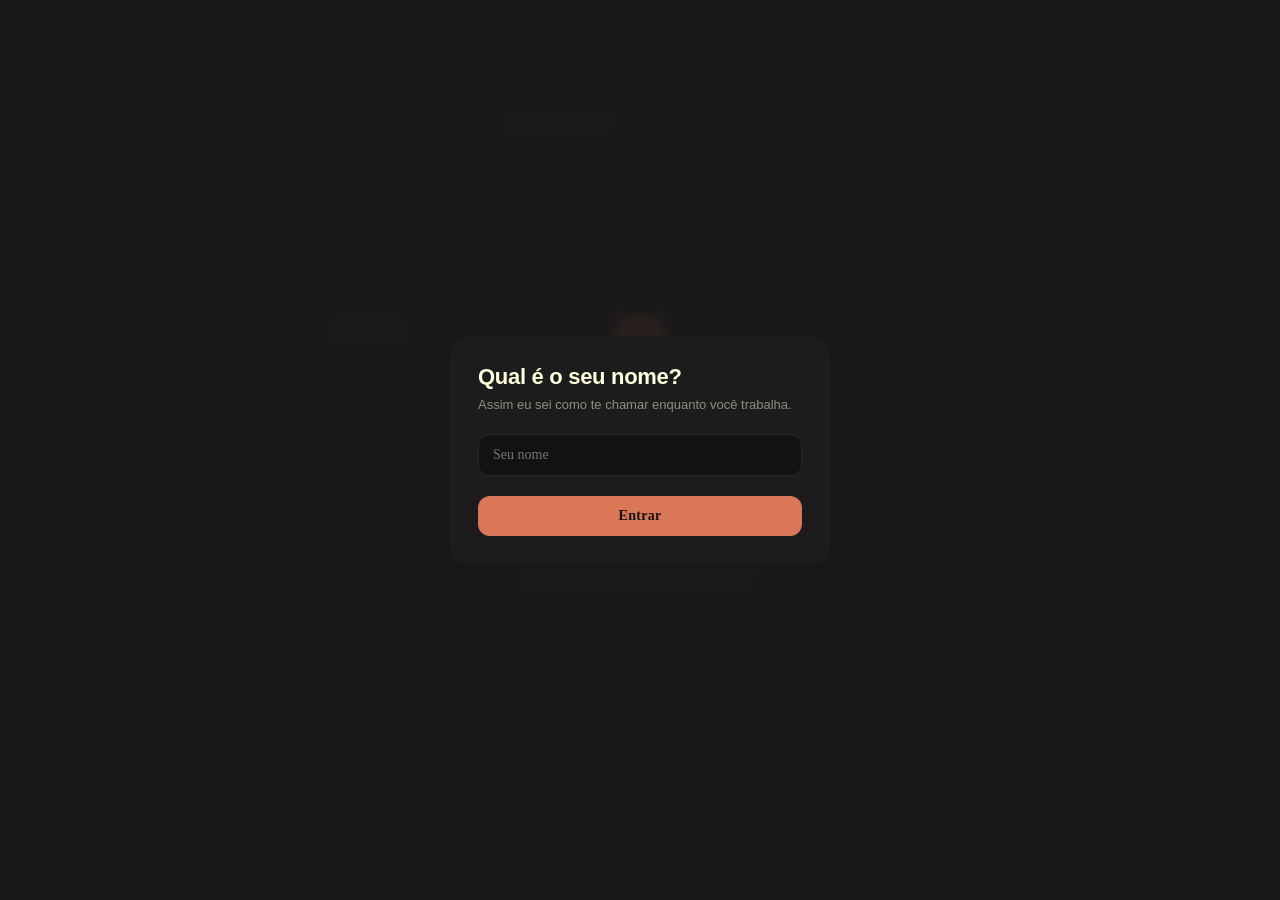
==== commit 6d57a142: "Add files via upload" ====
--- a/index.html
+++ b/index.html
@@ -19,13 +19,13 @@
   form-action 'self';
   frame-ancestors 'none';
   upgrade-insecure-requests;
-  script-src 'self' 'unsafe-inline' https://accounts.google.com https://www.youtube.com https://open.spotify.com;
+  script-src 'self' 'unsafe-inline' https://accounts.google.com https://www.youtube.com https://open.spotify.com https://www.gstatic.com https://apis.google.com;
   style-src 'self' 'unsafe-inline' https://fonts.googleapis.com;
   font-src 'self' https://fonts.gstatic.com data:;
-  img-src 'self' data: https:;
+  img-src 'self' data: https: blob:;
   manifest-src 'self' data:;
-  connect-src 'self' https://open.spotify.com https://www.googleapis.com https://accounts.google.com https://api.anthropic.com https://pipedapi.kavin.rocks https://pipedapi.drgns.space https://pipedapi.adminforge.de https://api.piped.private.coffee https://invidious.nerdvpn.de https://inv.nadeko.net;
-  frame-src https://www.youtube.com https://www.youtube-nocookie.com https://accounts.google.com https://open.spotify.com;
+  connect-src 'self' https://open.spotify.com https://www.googleapis.com https://accounts.google.com https://api.anthropic.com https://pipedapi.kavin.rocks https://pipedapi.drgns.space https://pipedapi.adminforge.de https://api.piped.private.coffee https://invidious.nerdvpn.de https://inv.nadeko.net https://firestore.googleapis.com https://identitytoolkit.googleapis.com https://securetoken.googleapis.com https://*.firebaseio.com wss://*.firebaseio.com;
+  frame-src https://www.youtube.com https://www.youtube-nocookie.com https://accounts.google.com https://open.spotify.com https://*.firebaseapp.com;
   media-src 'self' https: blob:;
 ">
 <meta name="referrer" content="strict-origin-when-cross-origin">
@@ -191,6 +191,11 @@
         <button class="icon-btn" id="settingsBtn" aria-label="Configurações" title="Configurações" data-i18n-attr="aria-label:ui.settingsBtn;title:ui.settingsBtn">
           <svg viewBox="0 0 24 24" fill="none" stroke-width="2" stroke-linecap="round" stroke-linejoin="round"><circle cx="12" cy="12" r="3"/><path d="M19.4 15a1.65 1.65 0 0 0 .33 1.82l.06.06a2 2 0 1 1-2.83 2.83l-.06-.06a1.65 1.65 0 0 0-1.82-.33 1.65 1.65 0 0 0-1 1.51V21a2 2 0 0 1-4 0v-.09A1.65 1.65 0 0 0 9 19.4a1.65 1.65 0 0 0-1.82.33l-.06.06a2 2 0 1 1-2.83-2.83l.06-.06a1.65 1.65 0 0 0 .33-1.82 1.65 1.65 0 0 0-1.51-1H3a2 2 0 0 1 0-4h.09A1.65 1.65 0 0 0 4.6 9a1.65 1.65 0 0 0-.33-1.82l-.06-.06a2 2 0 1 1 2.83-2.83l.06.06a1.65 1.65 0 0 0 1.82.33H9a1.65 1.65 0 0 0 1-1.51V3a2 2 0 0 1 4 0v.09a1.65 1.65 0 0 0 1 1.51 1.65 1.65 0 0 0 1.82-.33l.06-.06a2 2 0 1 1 2.83 2.83l-.06.06a1.65 1.65 0 0 0-.33 1.82V9a1.65 1.65 0 0 0 1.51 1H21a2 2 0 0 1 0 4h-.09a1.65 1.65 0 0 0-1.51 1z"/></svg>
         </button>
+        <!-- Avatar / botão de conta do usuário (visível após login) -->
+        <button class="icon-btn user-avatar-btn" id="userAvatarBtn" title="Minha conta" aria-label="Minha conta" hidden>
+          <img id="userAvatarImg" src="" alt="" width="28" height="28" style="border-radius:50%;object-fit:cover;display:none;">
+          <svg id="userAvatarFallback" viewBox="0 0 24 24" fill="none" stroke-width="2" stroke-linecap="round" stroke-linejoin="round"><path d="M20 21v-2a4 4 0 0 0-4-4H8a4 4 0 0 0-4 4v2"/><circle cx="12" cy="7" r="4"/></svg>
+        </button>
       </div>
     </header>
 
@@ -571,6 +576,44 @@
   </div><!-- /layout -->
 
   <!-- name modal -->
+  <!-- ===== LOGIN COM GOOGLE ===== -->
+  <div class="overlay open" id="loginOverlay">
+    <div class="modal login-modal" role="dialog" aria-modal="true" aria-label="Entrar no Gon">
+      <!-- Avatar pixel art do Gon -->
+      <svg class="gg-avatar login-avatar" viewBox="24 21 54 42" xmlns="http://www.w3.org/2000/svg" shape-rendering="crispEdges" role="img" aria-label="Gon">
+        <rect class="skin" x="42" y="36" width="18" height="6"/>
+        <rect class="skin" x="36" y="42" width="30" height="6"/>
+        <rect class="skin" x="30" y="48" width="42" height="6"/>
+        <rect class="skin" x="36" y="54" width="30" height="6"/>
+        <rect class="skin" x="42" y="60" width="18" height="6"/>
+        <rect class="skin" x="33" y="33" width="6" height="6"/>
+        <rect class="skin" x="63" y="33" width="6" height="6"/>
+        <rect class="skin" x="63" y="63" width="6" height="6"/>
+        <rect class="skin" x="33" y="63" width="6" height="6"/>
+        <rect class="eye eye-l" x="42" y="45" width="6" height="9"/>
+        <rect class="eye eye-r" x="54" y="45" width="6" height="9"/>
+      </svg>
+      <h2>Bem-vindo ao Gon</h2>
+      <p class="sub">Entre com sua conta Google para salvar seu progresso na nuvem e acessar de qualquer dispositivo.</p>
+      <div class="modal-actions" style="flex-direction:column;gap:10px;">
+        <button class="btn login-google-btn" id="loginGoogleBtn" type="button">
+          <svg viewBox="0 0 24 24" width="20" height="20" aria-hidden="true">
+            <path d="M22.56 12.25c0-.78-.07-1.53-.2-2.25H12v4.26h5.92c-.26 1.37-1.04 2.53-2.21 3.31v2.77h3.57c2.08-1.92 3.28-4.74 3.28-8.09z" fill="#4285F4"/>
+            <path d="M12 23c2.97 0 5.46-.98 7.28-2.66l-3.57-2.77c-.98.66-2.23 1.06-3.71 1.06-2.86 0-5.29-1.93-6.16-4.53H2.18v2.84C3.99 20.53 7.7 23 12 23z" fill="#34A853"/>
+            <path d="M5.84 14.09c-.22-.66-.35-1.36-.35-2.09s.13-1.43.35-2.09V7.07H2.18C1.43 8.55 1 10.22 1 12s.43 3.45 1.18 4.93l3.66-2.84z" fill="#FBBC05"/>
+            <path d="M12 5.38c1.62 0 3.06.56 4.21 1.64l3.15-3.15C17.45 2.09 14.97 1 12 1 7.7 1 3.99 3.47 2.18 7.07l3.66 2.84c.87-2.6 3.3-4.53 6.16-4.53z" fill="#EA4335"/>
+          </svg>
+          Entrar com Google
+        </button>
+        <div class="login-status" id="loginStatus" hidden>
+          <span class="login-spinner"></span>
+          <span id="loginStatusText">Carregando...</span>
+        </div>
+      </div>
+      <p class="login-privacy">Seus dados ficam seguros na sua conta Google. Nenhum outro usuário tem acesso ao seu progresso.</p>
+    </div>
+  </div>
+
   <div class="overlay open" id="nameOverlay">
     <div class="modal" role="dialog" aria-modal="true" aria-label="Boas-vindas" data-i18n-attr="aria-label:ui.nameAria">
       <h2 data-i18n="ui.nameTitle">Qual é o seu nome?</h2>
@@ -1126,7 +1169,29 @@
   </div>
 
 
+<!-- Dropdown de conta do usuário -->
+<div class="user-account-menu" id="userAccountMenu" hidden>
+  <div class="uam-info">
+    <img id="uamAvatar" src="" alt="" width="36" height="36" style="border-radius:50%;object-fit:cover;">
+    <div>
+      <div class="uam-name" id="uamName"></div>
+      <div class="uam-email" id="uamEmail"></div>
+    </div>
+  </div>
+  <div class="uam-sync" id="uamSync">
+    <span class="uam-sync-dot" id="uamSyncDot"></span>
+    <span id="uamSyncLabel">Sincronizado</span>
+  </div>
+  <button class="btn btn-ghost btn-small" id="uamSignOut" type="button" style="width:100%;margin-top:8px;">Sair da conta</button>
+</div>
+
+<!-- Firebase SDK (compat v9 - mais simples, sem bundler) -->
+<script src="https://www.gstatic.com/firebasejs/9.23.0/firebase-app-compat.js"></script>
+<script src="https://www.gstatic.com/firebasejs/9.23.0/firebase-auth-compat.js"></script>
+<script src="https://www.gstatic.com/firebasejs/9.23.0/firebase-firestore-compat.js"></script>
+
 <!-- Scripts externos (na ordem correta) -->
+<script src="auth.js"></script>
 <script src="i18n.js"></script>
 <script src="app.js"></script>
 <script src="campfire.js"></script>
--- a/style.css
+++ b/style.css
@@ -3495,3 +3495,150 @@
     .plan-time{ width: 76px; }
     .sum-grid{ grid-template-columns: 1fr 1fr; }
   }
+
+/* ================================================================
+   GON AUTH — Estilos do Login e Conta do Usuário
+   ================================================================ */
+
+/* ---- overlay de login ---- */
+.login-modal {
+  text-align: center;
+  max-width: 380px;
+}
+.login-avatar {
+  width: 80px;
+  height: 56px;
+  margin: 0 auto 8px;
+  display: block;
+}
+.login-google-btn {
+  display: inline-flex;
+  align-items: center;
+  justify-content: center;
+  gap: 10px;
+  width: 100%;
+  padding: 12px 20px;
+  border-radius: var(--radius-md);
+  border: 1.5px solid var(--ink-line);
+  background: var(--surface);
+  color: var(--ink);
+  font-family: 'Inter', sans-serif;
+  font-weight: var(--fw-semibold);
+  font-size: var(--fs-base);
+  cursor: var(--cursor-pointer);
+  transition: background .18s ease, border-color .18s ease, transform .1s ease;
+}
+.login-google-btn:hover {
+  background: var(--ink-line);
+  border-color: var(--ink-soft);
+}
+.login-google-btn:active {
+  transform: scale(0.98);
+}
+.login-privacy {
+  font-size: var(--fs-xs);
+  color: var(--ink-faint);
+  margin-top: 12px;
+  line-height: 1.5;
+}
+.login-status {
+  display: flex;
+  align-items: center;
+  justify-content: center;
+  gap: 8px;
+  font-size: var(--fs-sm);
+  color: var(--ink-soft);
+  padding: 10px 0;
+}
+.login-spinner {
+  width: 16px;
+  height: 16px;
+  border: 2px solid var(--ink-line);
+  border-top-color: var(--accent);
+  border-radius: 50%;
+  animation: spin .7s linear infinite;
+  flex-shrink: 0;
+}
+@keyframes spin { to { transform: rotate(360deg); } }
+
+/* ---- botão de avatar no header ---- */
+.user-avatar-btn {
+  position: relative;
+  overflow: hidden;
+  padding: 0 !important;
+  width: 32px !important;
+  height: 32px !important;
+  border-radius: 50% !important;
+}
+.user-avatar-btn img {
+  width: 100%;
+  height: 100%;
+  object-fit: cover;
+  border-radius: 50%;
+}
+
+/* ---- dropdown de conta ---- */
+.user-account-menu {
+  position: fixed;
+  top: 56px;
+  right: 12px;
+  z-index: 1200;
+  background: var(--bg-card, var(--surface));
+  border: 1px solid var(--ink-line);
+  border-radius: var(--radius-lg, 12px);
+  box-shadow: 0 8px 32px rgba(0,0,0,.18), 0 2px 8px rgba(0,0,0,.1);
+  padding: 14px;
+  min-width: 240px;
+  max-width: 280px;
+}
+.uam-info {
+  display: flex;
+  align-items: center;
+  gap: 10px;
+  margin-bottom: 10px;
+}
+.uam-name {
+  font-size: var(--fs-sm);
+  font-weight: var(--fw-semibold);
+  color: var(--ink);
+  white-space: nowrap;
+  overflow: hidden;
+  text-overflow: ellipsis;
+}
+.uam-email {
+  font-size: var(--fs-xs);
+  color: var(--ink-soft);
+  white-space: nowrap;
+  overflow: hidden;
+  text-overflow: ellipsis;
+}
+.uam-sync {
+  display: flex;
+  align-items: center;
+  gap: 6px;
+  font-size: var(--fs-xs);
+  color: var(--ink-faint);
+  padding: 6px 0;
+  border-top: 1px solid var(--ink-line);
+  border-bottom: 1px solid var(--ink-line);
+  margin-bottom: 4px;
+}
+.uam-sync-dot {
+  width: 7px;
+  height: 7px;
+  border-radius: 50%;
+  background: #4FB477;
+  flex-shrink: 0;
+  transition: background .3s;
+}
+.uam-sync-dot.syncing {
+  background: var(--accent);
+  animation: pulse-dot .8s ease-in-out infinite alternate;
+}
+.uam-sync-dot.error {
+  background: var(--stress-red, #e05);
+}
+@keyframes pulse-dot {
+  from { opacity: .5; transform: scale(.85); }
+  to   { opacity: 1;  transform: scale(1); }
+}
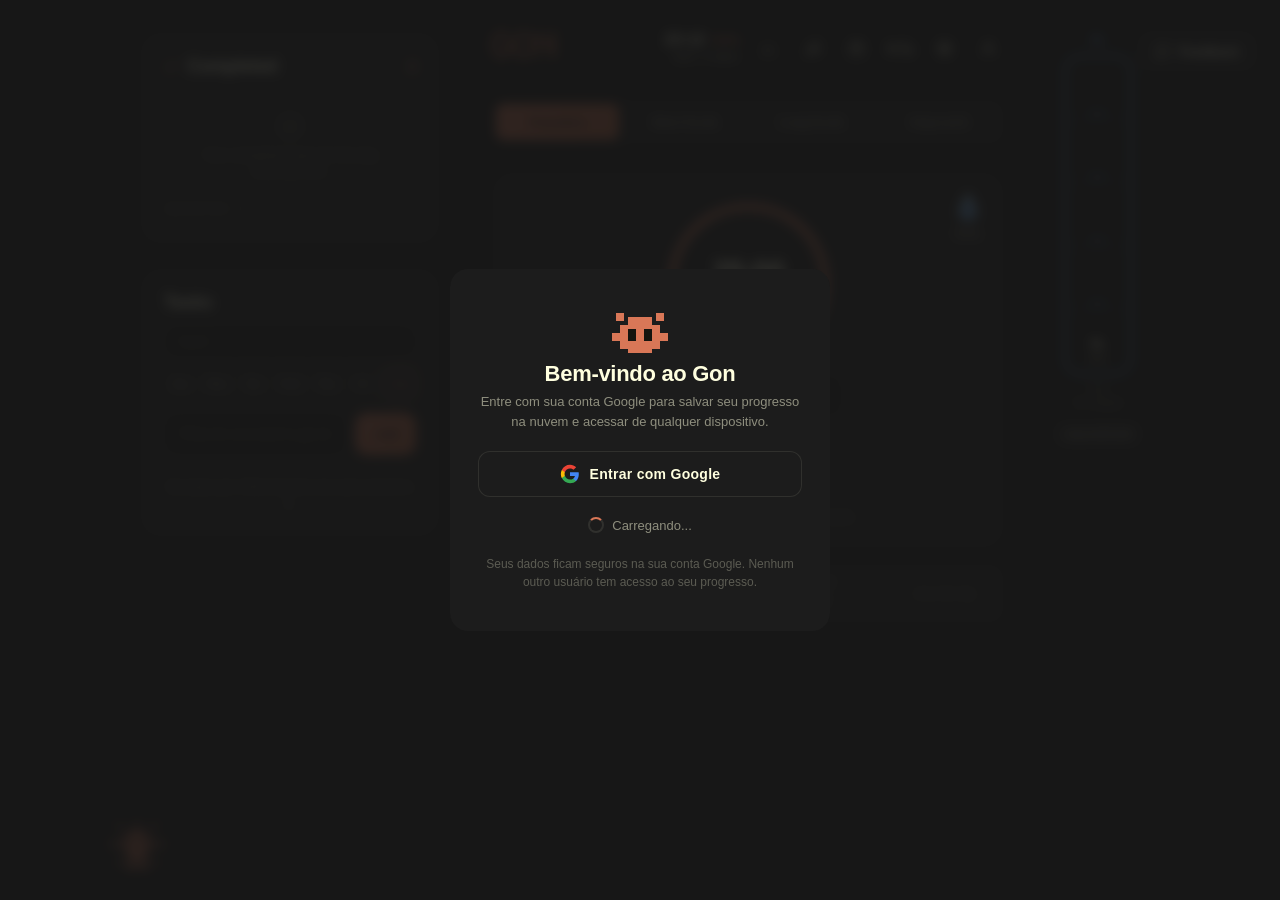
==== commit 4a71c4e5: "Add files via upload" ====
--- a/index.html
+++ b/index.html
@@ -614,7 +614,7 @@
     </div>
   </div>
 
-  <div class="overlay open" id="nameOverlay">
+  <div class="overlay" id="nameOverlay">
     <div class="modal" role="dialog" aria-modal="true" aria-label="Boas-vindas" data-i18n-attr="aria-label:ui.nameAria">
       <h2 data-i18n="ui.nameTitle">Qual é o seu nome?</h2>
       <p class="sub" data-i18n="ui.nameSub">Assim eu sei como te chamar enquanto você trabalha.</p>
--- a/style.css
+++ b/style.css
@@ -3499,6 +3499,11 @@
 /* ================================================================
    GON AUTH — Estilos do Login e Conta do Usuário
    ================================================================ */
+
+/* ---- overlay de login: z-index acima de tudo ---- */
+#loginOverlay {
+  z-index: 9999;
+}
 
 /* ---- overlay de login ---- */
 .login-modal {
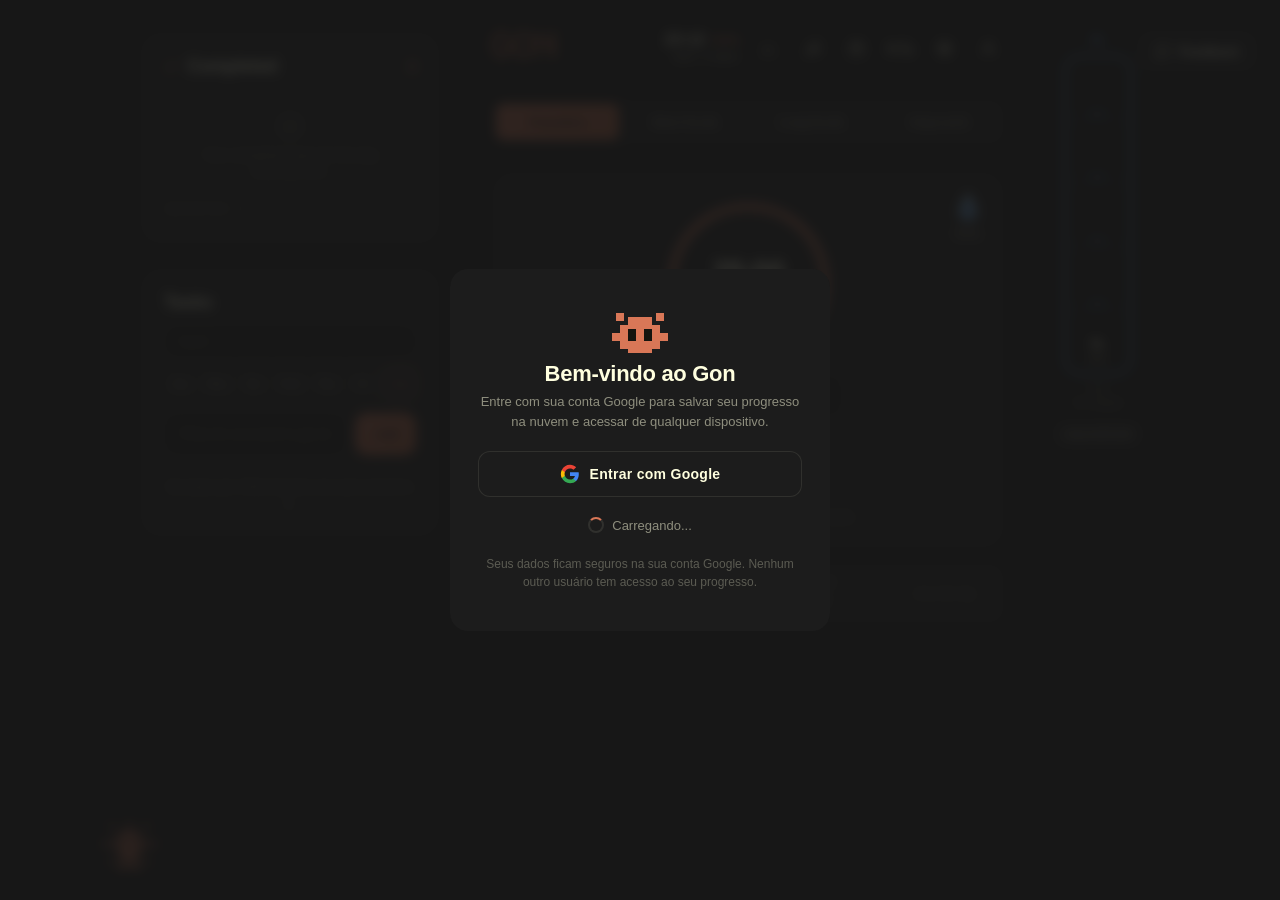
==== commit db45ef01: "Add files via upload" ====
--- a/index.html
+++ b/index.html
@@ -16,16 +16,16 @@
   default-src 'self';
   base-uri 'self';
   object-src 'none';
-  form-action 'self';
+  form-action 'self' https://accounts.google.com;
   frame-ancestors 'none';
   upgrade-insecure-requests;
-  script-src 'self' 'unsafe-inline' https://accounts.google.com https://www.youtube.com https://open.spotify.com https://www.gstatic.com https://apis.google.com;
+  script-src 'self' 'unsafe-inline' https://accounts.google.com https://www.youtube.com https://open.spotify.com https://www.gstatic.com https://apis.google.com https://firebase.googleapis.com;
   style-src 'self' 'unsafe-inline' https://fonts.googleapis.com;
   font-src 'self' https://fonts.gstatic.com data:;
   img-src 'self' data: https: blob:;
   manifest-src 'self' data:;
-  connect-src 'self' https://open.spotify.com https://www.googleapis.com https://accounts.google.com https://api.anthropic.com https://pipedapi.kavin.rocks https://pipedapi.drgns.space https://pipedapi.adminforge.de https://api.piped.private.coffee https://invidious.nerdvpn.de https://inv.nadeko.net https://firestore.googleapis.com https://identitytoolkit.googleapis.com https://securetoken.googleapis.com https://*.firebaseio.com wss://*.firebaseio.com;
-  frame-src https://www.youtube.com https://www.youtube-nocookie.com https://accounts.google.com https://open.spotify.com https://*.firebaseapp.com;
+  connect-src 'self' https://open.spotify.com https://www.googleapis.com https://accounts.google.com https://api.anthropic.com https://pipedapi.kavin.rocks https://pipedapi.drgns.space https://pipedapi.adminforge.de https://api.piped.private.coffee https://invidious.nerdvpn.de https://inv.nadeko.net https://firestore.googleapis.com https://identitytoolkit.googleapis.com https://securetoken.googleapis.com https://firebase.googleapis.com https://*.firebaseio.com wss://*.firebaseio.com https://www.gstatic.com https://apis.google.com https://*.googleapis.com;
+  frame-src https://www.youtube.com https://www.youtube-nocookie.com https://accounts.google.com https://open.spotify.com https://*.firebaseapp.com https://appgon-ffb2a.firebaseapp.com;
   media-src 'self' https: blob:;
 ">
 <meta name="referrer" content="strict-origin-when-cross-origin">
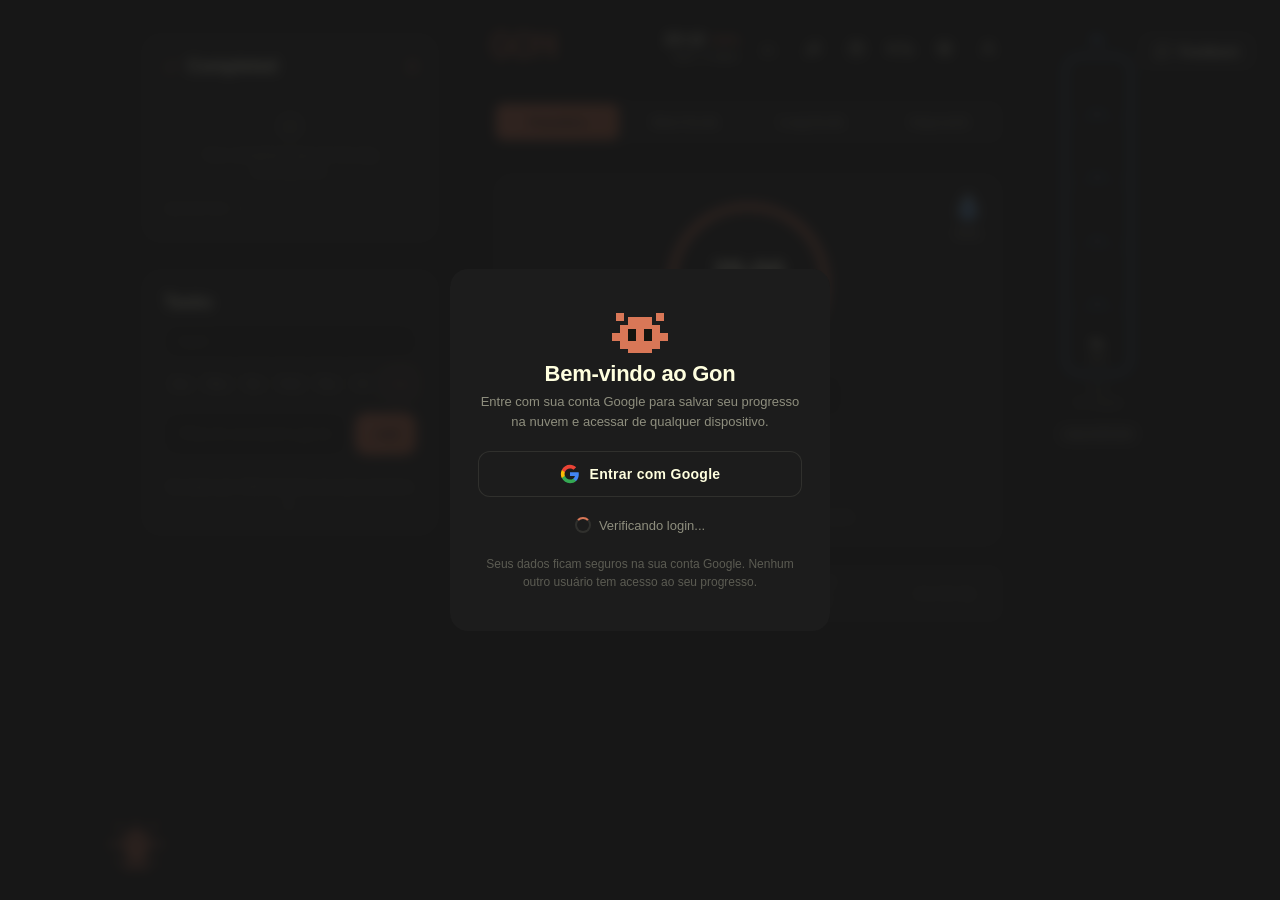
==== commit db09cb0a: "Add files via upload" ====
--- a/index.html
+++ b/index.html
@@ -607,7 +607,7 @@
         </button>
         <div class="login-status" id="loginStatus" hidden>
           <span class="login-spinner"></span>
-          <span id="loginStatusText">Carregando...</span>
+          <span id="loginStatusText">Verificando login...</span>
         </div>
       </div>
       <p class="login-privacy">Seus dados ficam seguros na sua conta Google. Nenhum outro usuário tem acesso ao seu progresso.</p>
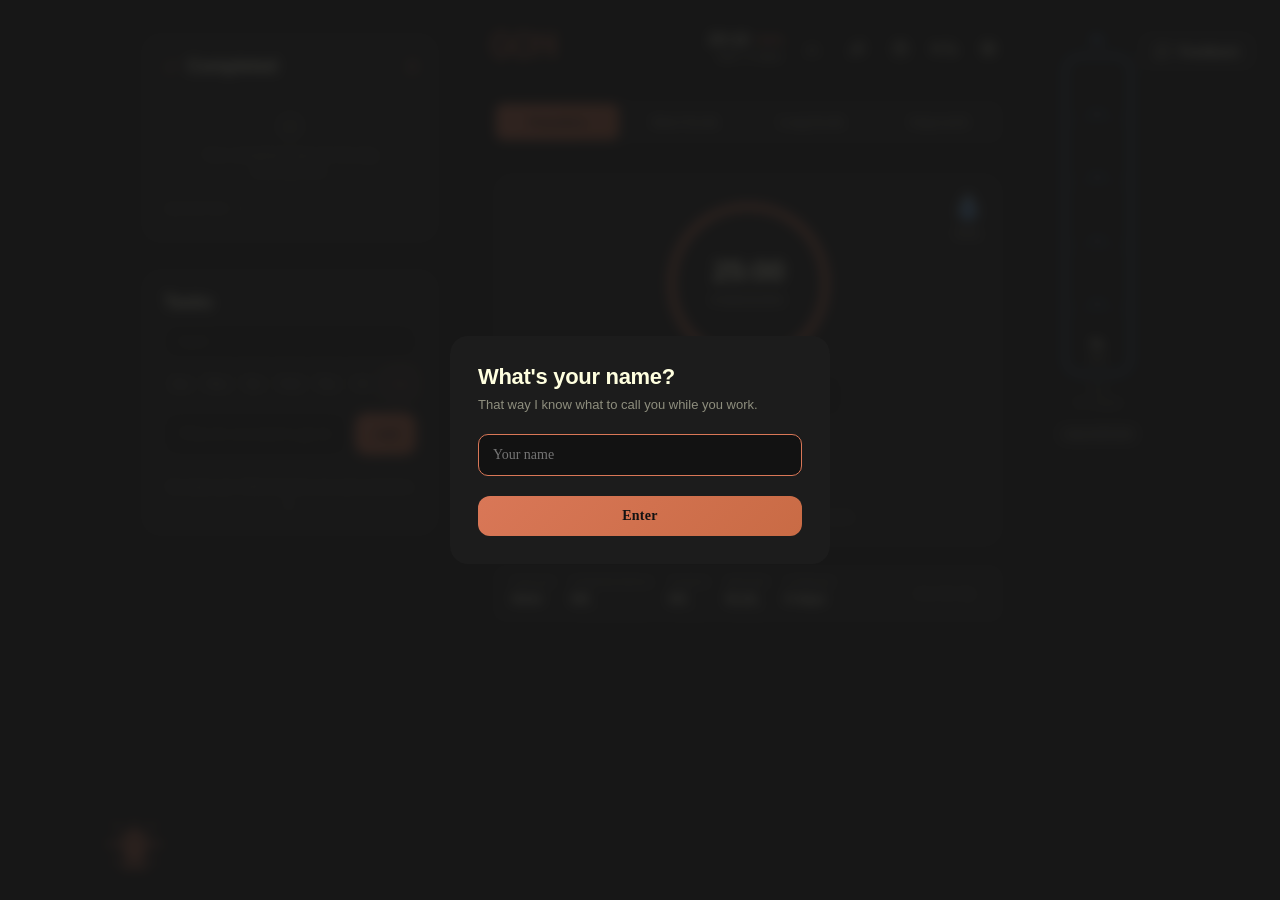
==== commit 3181757f: "Add files via upload" ====
--- a/index.html
+++ b/index.html
@@ -16,16 +16,16 @@
   default-src 'self';
   base-uri 'self';
   object-src 'none';
-  form-action 'self' https://accounts.google.com;
+  form-action 'self';
   frame-ancestors 'none';
   upgrade-insecure-requests;
-  script-src 'self' 'unsafe-inline' https://accounts.google.com https://www.youtube.com https://open.spotify.com https://www.gstatic.com https://apis.google.com https://firebase.googleapis.com;
+  script-src 'self' 'unsafe-inline' https://accounts.google.com https://www.youtube.com https://open.spotify.com;
   style-src 'self' 'unsafe-inline' https://fonts.googleapis.com;
   font-src 'self' https://fonts.gstatic.com data:;
-  img-src 'self' data: https: blob:;
+  img-src 'self' data: https:;
   manifest-src 'self' data:;
-  connect-src 'self' https://open.spotify.com https://www.googleapis.com https://accounts.google.com https://api.anthropic.com https://pipedapi.kavin.rocks https://pipedapi.drgns.space https://pipedapi.adminforge.de https://api.piped.private.coffee https://invidious.nerdvpn.de https://inv.nadeko.net https://firestore.googleapis.com https://identitytoolkit.googleapis.com https://securetoken.googleapis.com https://firebase.googleapis.com https://*.firebaseio.com wss://*.firebaseio.com https://www.gstatic.com https://apis.google.com https://*.googleapis.com;
-  frame-src https://www.youtube.com https://www.youtube-nocookie.com https://accounts.google.com https://open.spotify.com https://*.firebaseapp.com https://appgon-ffb2a.firebaseapp.com;
+  connect-src 'self' https://open.spotify.com https://www.googleapis.com https://accounts.google.com https://api.anthropic.com https://pipedapi.kavin.rocks https://pipedapi.drgns.space https://pipedapi.adminforge.de https://api.piped.private.coffee https://invidious.nerdvpn.de https://inv.nadeko.net;
+  frame-src https://www.youtube.com https://www.youtube-nocookie.com https://accounts.google.com https://open.spotify.com;
   media-src 'self' https: blob:;
 ">
 <meta name="referrer" content="strict-origin-when-cross-origin">
@@ -191,11 +191,6 @@
         <button class="icon-btn" id="settingsBtn" aria-label="Configurações" title="Configurações" data-i18n-attr="aria-label:ui.settingsBtn;title:ui.settingsBtn">
           <svg viewBox="0 0 24 24" fill="none" stroke-width="2" stroke-linecap="round" stroke-linejoin="round"><circle cx="12" cy="12" r="3"/><path d="M19.4 15a1.65 1.65 0 0 0 .33 1.82l.06.06a2 2 0 1 1-2.83 2.83l-.06-.06a1.65 1.65 0 0 0-1.82-.33 1.65 1.65 0 0 0-1 1.51V21a2 2 0 0 1-4 0v-.09A1.65 1.65 0 0 0 9 19.4a1.65 1.65 0 0 0-1.82.33l-.06.06a2 2 0 1 1-2.83-2.83l.06-.06a1.65 1.65 0 0 0 .33-1.82 1.65 1.65 0 0 0-1.51-1H3a2 2 0 0 1 0-4h.09A1.65 1.65 0 0 0 4.6 9a1.65 1.65 0 0 0-.33-1.82l-.06-.06a2 2 0 1 1 2.83-2.83l.06.06a1.65 1.65 0 0 0 1.82.33H9a1.65 1.65 0 0 0 1-1.51V3a2 2 0 0 1 4 0v.09a1.65 1.65 0 0 0 1 1.51 1.65 1.65 0 0 0 1.82-.33l.06-.06a2 2 0 1 1 2.83 2.83l-.06.06a1.65 1.65 0 0 0-.33 1.82V9a1.65 1.65 0 0 0 1.51 1H21a2 2 0 0 1 0 4h-.09a1.65 1.65 0 0 0-1.51 1z"/></svg>
         </button>
-        <!-- Avatar / botão de conta do usuário (visível após login) -->
-        <button class="icon-btn user-avatar-btn" id="userAvatarBtn" title="Minha conta" aria-label="Minha conta" hidden>
-          <img id="userAvatarImg" src="" alt="" width="28" height="28" style="border-radius:50%;object-fit:cover;display:none;">
-          <svg id="userAvatarFallback" viewBox="0 0 24 24" fill="none" stroke-width="2" stroke-linecap="round" stroke-linejoin="round"><path d="M20 21v-2a4 4 0 0 0-4-4H8a4 4 0 0 0-4 4v2"/><circle cx="12" cy="7" r="4"/></svg>
-        </button>
       </div>
     </header>
 
@@ -576,45 +571,7 @@
   </div><!-- /layout -->
 
   <!-- name modal -->
-  <!-- ===== LOGIN COM GOOGLE ===== -->
-  <div class="overlay open" id="loginOverlay">
-    <div class="modal login-modal" role="dialog" aria-modal="true" aria-label="Entrar no Gon">
-      <!-- Avatar pixel art do Gon -->
-      <svg class="gg-avatar login-avatar" viewBox="24 21 54 42" xmlns="http://www.w3.org/2000/svg" shape-rendering="crispEdges" role="img" aria-label="Gon">
-        <rect class="skin" x="42" y="36" width="18" height="6"/>
-        <rect class="skin" x="36" y="42" width="30" height="6"/>
-        <rect class="skin" x="30" y="48" width="42" height="6"/>
-        <rect class="skin" x="36" y="54" width="30" height="6"/>
-        <rect class="skin" x="42" y="60" width="18" height="6"/>
-        <rect class="skin" x="33" y="33" width="6" height="6"/>
-        <rect class="skin" x="63" y="33" width="6" height="6"/>
-        <rect class="skin" x="63" y="63" width="6" height="6"/>
-        <rect class="skin" x="33" y="63" width="6" height="6"/>
-        <rect class="eye eye-l" x="42" y="45" width="6" height="9"/>
-        <rect class="eye eye-r" x="54" y="45" width="6" height="9"/>
-      </svg>
-      <h2>Bem-vindo ao Gon</h2>
-      <p class="sub">Entre com sua conta Google para salvar seu progresso na nuvem e acessar de qualquer dispositivo.</p>
-      <div class="modal-actions" style="flex-direction:column;gap:10px;">
-        <button class="btn login-google-btn" id="loginGoogleBtn" type="button">
-          <svg viewBox="0 0 24 24" width="20" height="20" aria-hidden="true">
-            <path d="M22.56 12.25c0-.78-.07-1.53-.2-2.25H12v4.26h5.92c-.26 1.37-1.04 2.53-2.21 3.31v2.77h3.57c2.08-1.92 3.28-4.74 3.28-8.09z" fill="#4285F4"/>
-            <path d="M12 23c2.97 0 5.46-.98 7.28-2.66l-3.57-2.77c-.98.66-2.23 1.06-3.71 1.06-2.86 0-5.29-1.93-6.16-4.53H2.18v2.84C3.99 20.53 7.7 23 12 23z" fill="#34A853"/>
-            <path d="M5.84 14.09c-.22-.66-.35-1.36-.35-2.09s.13-1.43.35-2.09V7.07H2.18C1.43 8.55 1 10.22 1 12s.43 3.45 1.18 4.93l3.66-2.84z" fill="#FBBC05"/>
-            <path d="M12 5.38c1.62 0 3.06.56 4.21 1.64l3.15-3.15C17.45 2.09 14.97 1 12 1 7.7 1 3.99 3.47 2.18 7.07l3.66 2.84c.87-2.6 3.3-4.53 6.16-4.53z" fill="#EA4335"/>
-          </svg>
-          Entrar com Google
-        </button>
-        <div class="login-status" id="loginStatus" hidden>
-          <span class="login-spinner"></span>
-          <span id="loginStatusText">Verificando login...</span>
-        </div>
-      </div>
-      <p class="login-privacy">Seus dados ficam seguros na sua conta Google. Nenhum outro usuário tem acesso ao seu progresso.</p>
-    </div>
-  </div>
-
-  <div class="overlay" id="nameOverlay">
+  <div class="overlay open" id="nameOverlay">
     <div class="modal" role="dialog" aria-modal="true" aria-label="Boas-vindas" data-i18n-attr="aria-label:ui.nameAria">
       <h2 data-i18n="ui.nameTitle">Qual é o seu nome?</h2>
       <p class="sub" data-i18n="ui.nameSub">Assim eu sei como te chamar enquanto você trabalha.</p>
@@ -1169,29 +1126,7 @@
   </div>
 
 
-<!-- Dropdown de conta do usuário -->
-<div class="user-account-menu" id="userAccountMenu" hidden>
-  <div class="uam-info">
-    <img id="uamAvatar" src="" alt="" width="36" height="36" style="border-radius:50%;object-fit:cover;">
-    <div>
-      <div class="uam-name" id="uamName"></div>
-      <div class="uam-email" id="uamEmail"></div>
-    </div>
-  </div>
-  <div class="uam-sync" id="uamSync">
-    <span class="uam-sync-dot" id="uamSyncDot"></span>
-    <span id="uamSyncLabel">Sincronizado</span>
-  </div>
-  <button class="btn btn-ghost btn-small" id="uamSignOut" type="button" style="width:100%;margin-top:8px;">Sair da conta</button>
-</div>
-
-<!-- Firebase SDK (compat v9 - mais simples, sem bundler) -->
-<script src="https://www.gstatic.com/firebasejs/9.23.0/firebase-app-compat.js"></script>
-<script src="https://www.gstatic.com/firebasejs/9.23.0/firebase-auth-compat.js"></script>
-<script src="https://www.gstatic.com/firebasejs/9.23.0/firebase-firestore-compat.js"></script>
-
 <!-- Scripts externos (na ordem correta) -->
-<script src="auth.js"></script>
 <script src="i18n.js"></script>
 <script src="app.js"></script>
 <script src="campfire.js"></script>
--- a/style.css
+++ b/style.css
@@ -3495,155 +3495,3 @@
     .plan-time{ width: 76px; }
     .sum-grid{ grid-template-columns: 1fr 1fr; }
   }
-
-/* ================================================================
-   GON AUTH — Estilos do Login e Conta do Usuário
-   ================================================================ */
-
-/* ---- overlay de login: z-index acima de tudo ---- */
-#loginOverlay {
-  z-index: 9999;
-}
-
-/* ---- overlay de login ---- */
-.login-modal {
-  text-align: center;
-  max-width: 380px;
-}
-.login-avatar {
-  width: 80px;
-  height: 56px;
-  margin: 0 auto 8px;
-  display: block;
-}
-.login-google-btn {
-  display: inline-flex;
-  align-items: center;
-  justify-content: center;
-  gap: 10px;
-  width: 100%;
-  padding: 12px 20px;
-  border-radius: var(--radius-md);
-  border: 1.5px solid var(--ink-line);
-  background: var(--surface);
-  color: var(--ink);
-  font-family: 'Inter', sans-serif;
-  font-weight: var(--fw-semibold);
-  font-size: var(--fs-base);
-  cursor: var(--cursor-pointer);
-  transition: background .18s ease, border-color .18s ease, transform .1s ease;
-}
-.login-google-btn:hover {
-  background: var(--ink-line);
-  border-color: var(--ink-soft);
-}
-.login-google-btn:active {
-  transform: scale(0.98);
-}
-.login-privacy {
-  font-size: var(--fs-xs);
-  color: var(--ink-faint);
-  margin-top: 12px;
-  line-height: 1.5;
-}
-.login-status {
-  display: flex;
-  align-items: center;
-  justify-content: center;
-  gap: 8px;
-  font-size: var(--fs-sm);
-  color: var(--ink-soft);
-  padding: 10px 0;
-}
-.login-spinner {
-  width: 16px;
-  height: 16px;
-  border: 2px solid var(--ink-line);
-  border-top-color: var(--accent);
-  border-radius: 50%;
-  animation: spin .7s linear infinite;
-  flex-shrink: 0;
-}
-@keyframes spin { to { transform: rotate(360deg); } }
-
-/* ---- botão de avatar no header ---- */
-.user-avatar-btn {
-  position: relative;
-  overflow: hidden;
-  padding: 0 !important;
-  width: 32px !important;
-  height: 32px !important;
-  border-radius: 50% !important;
-}
-.user-avatar-btn img {
-  width: 100%;
-  height: 100%;
-  object-fit: cover;
-  border-radius: 50%;
-}
-
-/* ---- dropdown de conta ---- */
-.user-account-menu {
-  position: fixed;
-  top: 56px;
-  right: 12px;
-  z-index: 1200;
-  background: var(--bg-card, var(--surface));
-  border: 1px solid var(--ink-line);
-  border-radius: var(--radius-lg, 12px);
-  box-shadow: 0 8px 32px rgba(0,0,0,.18), 0 2px 8px rgba(0,0,0,.1);
-  padding: 14px;
-  min-width: 240px;
-  max-width: 280px;
-}
-.uam-info {
-  display: flex;
-  align-items: center;
-  gap: 10px;
-  margin-bottom: 10px;
-}
-.uam-name {
-  font-size: var(--fs-sm);
-  font-weight: var(--fw-semibold);
-  color: var(--ink);
-  white-space: nowrap;
-  overflow: hidden;
-  text-overflow: ellipsis;
-}
-.uam-email {
-  font-size: var(--fs-xs);
-  color: var(--ink-soft);
-  white-space: nowrap;
-  overflow: hidden;
-  text-overflow: ellipsis;
-}
-.uam-sync {
-  display: flex;
-  align-items: center;
-  gap: 6px;
-  font-size: var(--fs-xs);
-  color: var(--ink-faint);
-  padding: 6px 0;
-  border-top: 1px solid var(--ink-line);
-  border-bottom: 1px solid var(--ink-line);
-  margin-bottom: 4px;
-}
-.uam-sync-dot {
-  width: 7px;
-  height: 7px;
-  border-radius: 50%;
-  background: #4FB477;
-  flex-shrink: 0;
-  transition: background .3s;
-}
-.uam-sync-dot.syncing {
-  background: var(--accent);
-  animation: pulse-dot .8s ease-in-out infinite alternate;
-}
-.uam-sync-dot.error {
-  background: var(--stress-red, #e05);
-}
-@keyframes pulse-dot {
-  from { opacity: .5; transform: scale(.85); }
-  to   { opacity: 1;  transform: scale(1); }
-}
